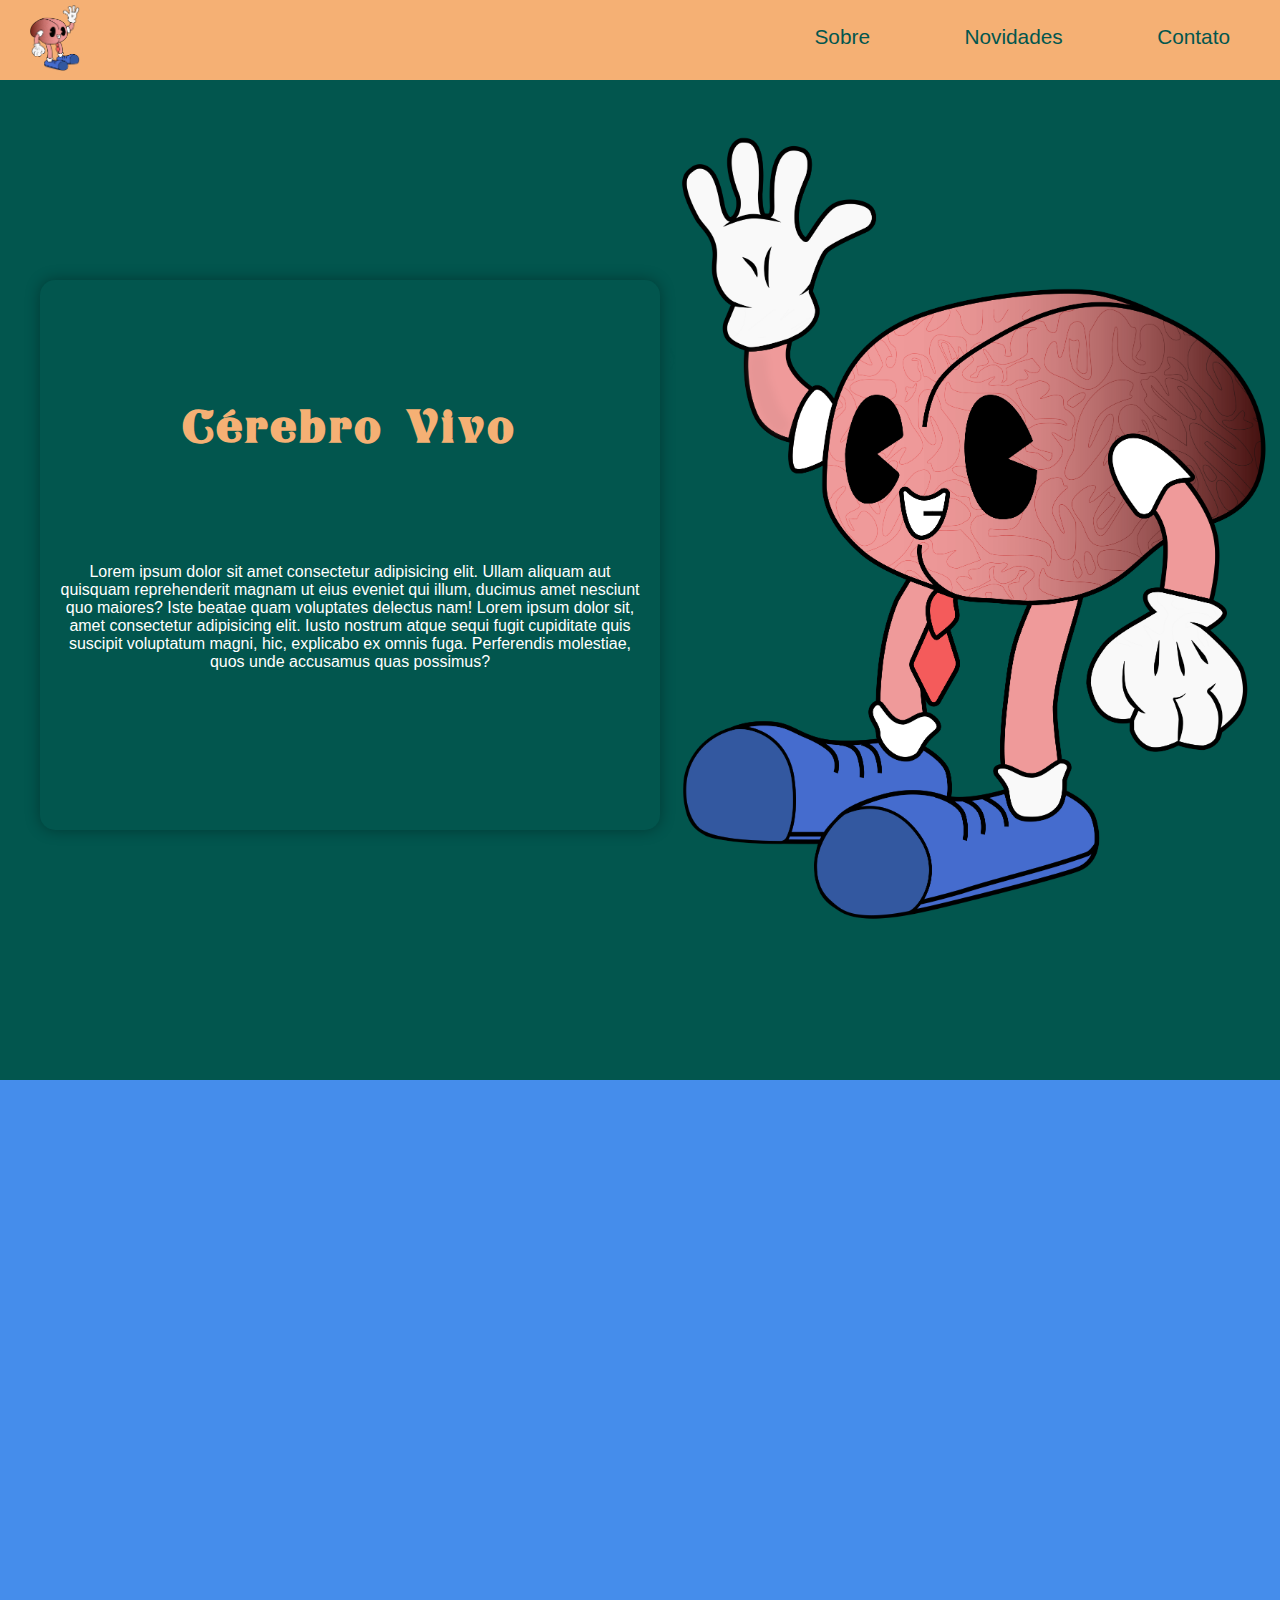
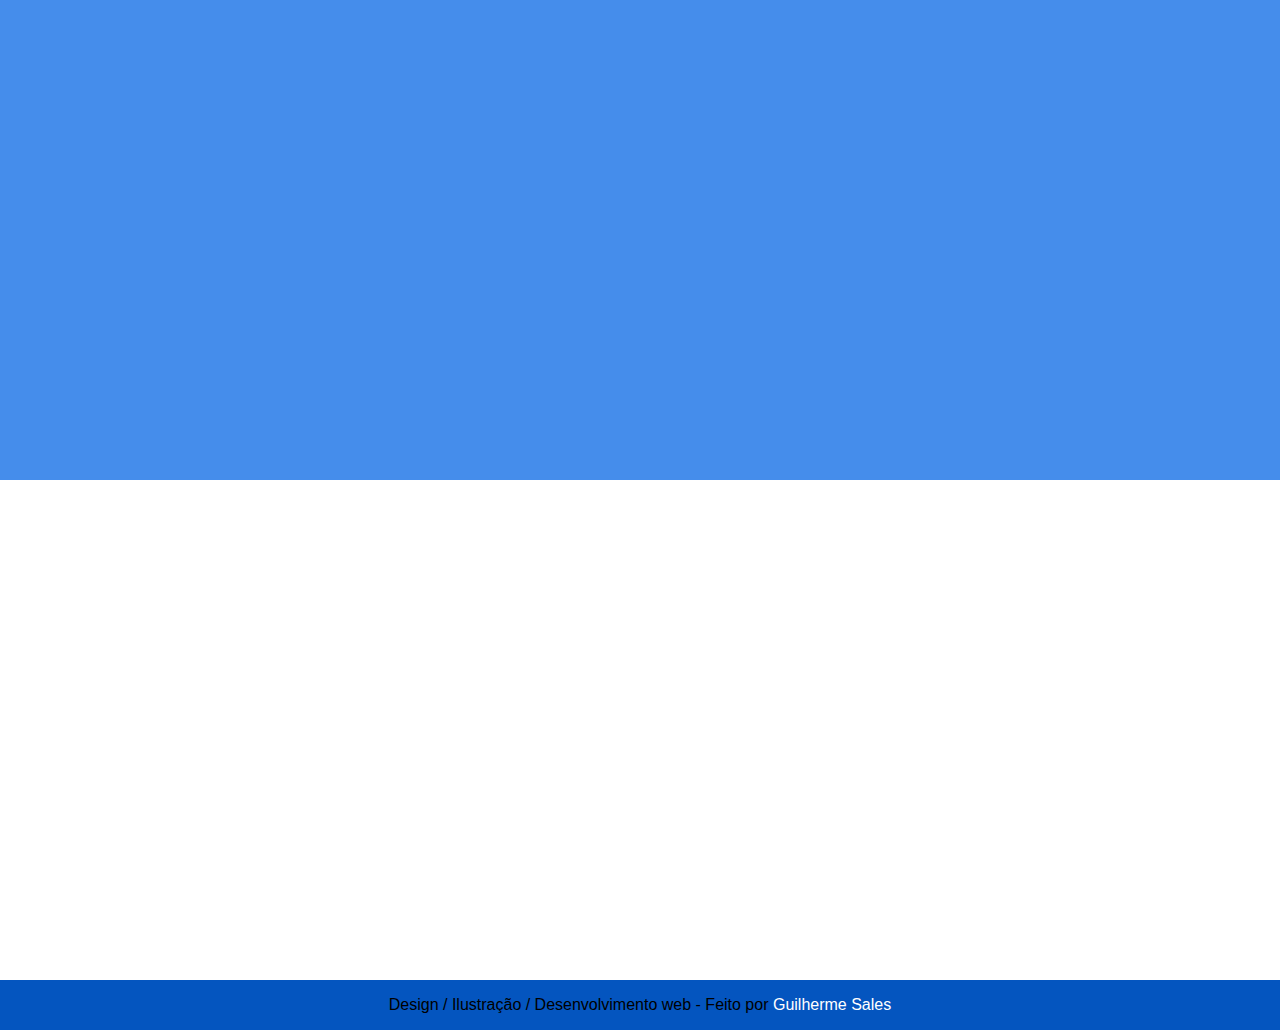
==== index.html @ 8879c19a "acessibilidade e portifolio" ====
<!DOCTYPE html>
<html lang="pt-br">
<head>
  <meta charset="UTF-8">
  <meta http-equiv="X-UA-Compatible" content="IE=edge">
  <meta name="viewport" content="width=device-width, initial-scale=1.0">
  <title>Cérebro Vivo</title>
  <link rel="stylesheet" href="style.css">
  <!-- tema: tecnologia e educação (eu acho)
       logo: um cerebro com braços e pernas (cerebrinho)
       tem q ter acessibilidade  -->
</head>
<body>
  <div vw class="enabled">
    <div vw-access-button class="active"></div>
    <div vw-plugin-wrapper>
      <div class="vw-plugin-top-wrapper"></div>
    </div>
  </div>
  <script src="https://vlibras.gov.br/app/vlibras-plugin.js"></script>
  <script>
    new window.VLibras.Widget('https://vlibras.gov.br/app');
  </script>
  <nav>
    <img style="width: 50px;" src="img/cerebrinho/cerebrinho.png" alt="logo cerebrinho">
    <ul>
      <a href="#">
        <li>Sobre</li>
      </a>
      <a href="#">
        <li>Novidades</li>
      </a>
      <a href="#">
        <li>Contato</li>
      </a>
      <!-- <a href="#">
        <li>Configurações de Acessibilidade</li>
      </a> -->
    </ul>
  </nav>
  <header>
    <div id="intro">
      <h1>Cérebro Vivo</h1>
      <p>Lorem ipsum dolor sit amet consectetur adipisicing elit. Ullam aliquam aut quisquam reprehenderit magnam ut eius eveniet qui illum, ducimus amet nesciunt quo maiores? Iste beatae quam voluptates delectus nam! Lorem ipsum dolor sit, amet consectetur adipisicing elit. Iusto nostrum atque sequi fugit cupiditate quis suscipit voluptatum magni, hic, explicabo ex omnis fuga. Perferendis molestiae, quos unde accusamus quas possimus?</p>
    </div>
    <div id="hlogo">
      <img src="img/cerebrinho/cerebrinho.png" alt="cerebrinho">
    </div>
  </header>
  <main>
    <section>

    </section>
  </main>
  <footer>
    <p>Design / Ilustração / Desenvolvimento web - Feito por <a href="portifolio/pagprincipal.html" target="_blank">Guilherme Sales</a></p>
  </footer>
</body>
</html>
---- style.css ----
*{
  margin: 0px;
  padding: 0px;
  border: 0px;
  list-style-type: none;
  text-decoration: none;
  font-family: arial;
}
@font-face{
   font-family: 'titania';
   src: url(font/font_logo/Titania-Regular.ttf) format('truetype');

}
:root{
  --cor-1:#458deb;
  --cor-2:#f5b074;
  --cor-3:#f07979;
  --cor-4:#02564e;
}
nav{
  height: 80px;
  background-color: var(--cor-2);
  width: 100%;
  position: fixed;
  top: 0;
  z-index: 1;
}
nav > img{
 margin-left: 30px;
 margin-top:5px;
}
nav > ul{
 float: right;
}
nav li{
  display: inline-block;
  font-size: 1.3em;
  margin-top: 25px;
  margin-right: 10px;
}
nav a{
  padding: 33px 40px;
  color: var(--cor-4);
  transition: all ease-in-out .3s;
}
nav a:hover{
  background-color: var(--cor-3);
}
header{
  max-width: 1800px;
  margin: auto;
  padding-top: 80px;
  background-color: var(--cor-4);
  width: 100%;
  height: 1000px;
  display: flex;
}
#intro{
  margin-left: 40px;
  margin-top: 200px;
  background-color:var(--cor-4);
  width: 50%;
  height: 55%;
  border-radius: 15px;
  text-align: center;
  box-shadow: 0px 0px 15px rgba(0, 0, 0, 0.333);
  transition: all ease-in-out .5s;
}
#intro:hover{
  width: 60%;
}
#intro h1{
  color:var(--cor-2);
  font-size: 3em;
  padding: 40px;
  margin-top: 80px;
  margin-bottom: 50px;
  font-family: titania ;
  letter-spacing: 3px;
}
#intro{
 color: white;
}
#intro p{
  padding: 20px;
}
#hlogo{
  width: 50%;
  display: flex;
  justify-content: center;
  align-items: center;
  margin-bottom: 100px;
}
#hlogo img{
  width: 600px;
  height: auto;
  transform: scaleX(-1);
}
main{
  height: 1500px;
}
section{
  width: auto;
  height: 1000px;
  background-color: var(--cor-1);
}
footer{
  display: flex;
  justify-content: center;
  align-items: center;
  height: 50px;
  background-color: #0455BF;
}
footer a{
  color: white;
  transition: all ease-in-out .5s;
}
footer a:hover{
  padding-left: 1px;
  font-size: 1.3em;
}
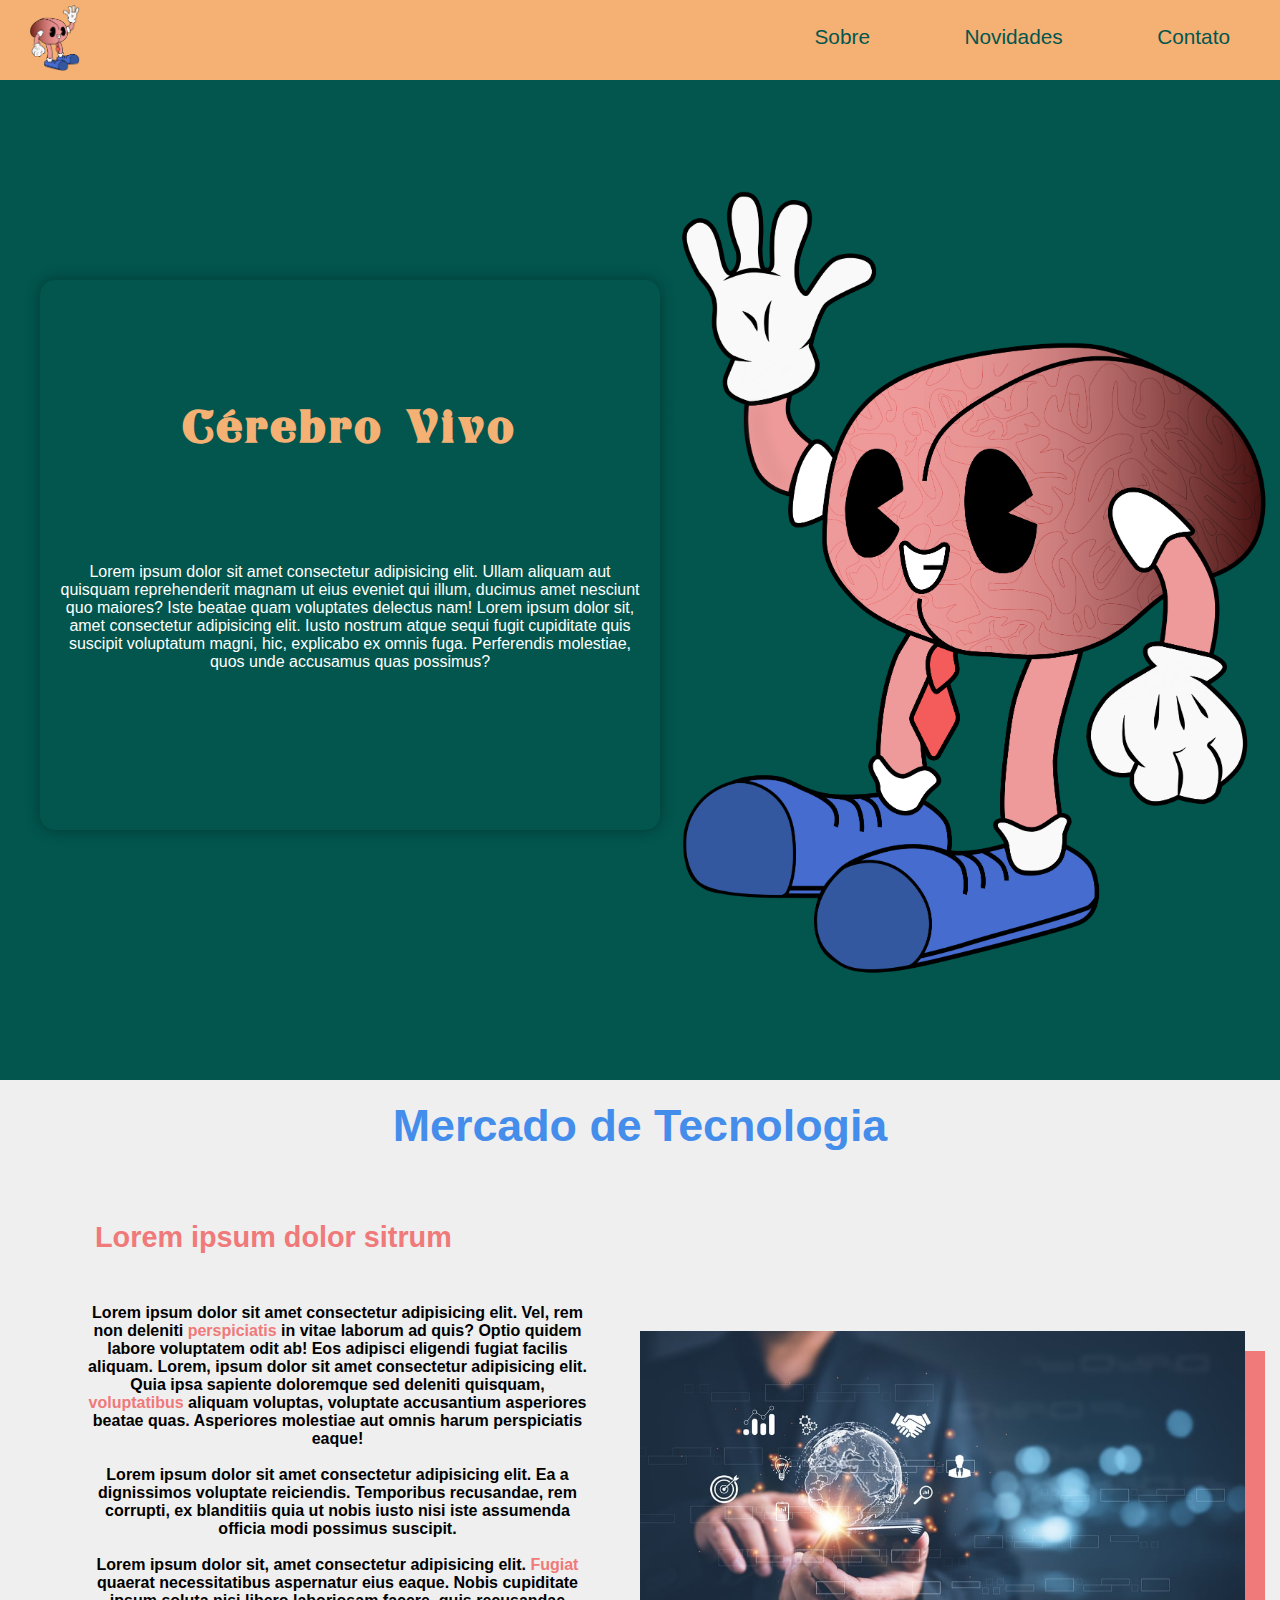
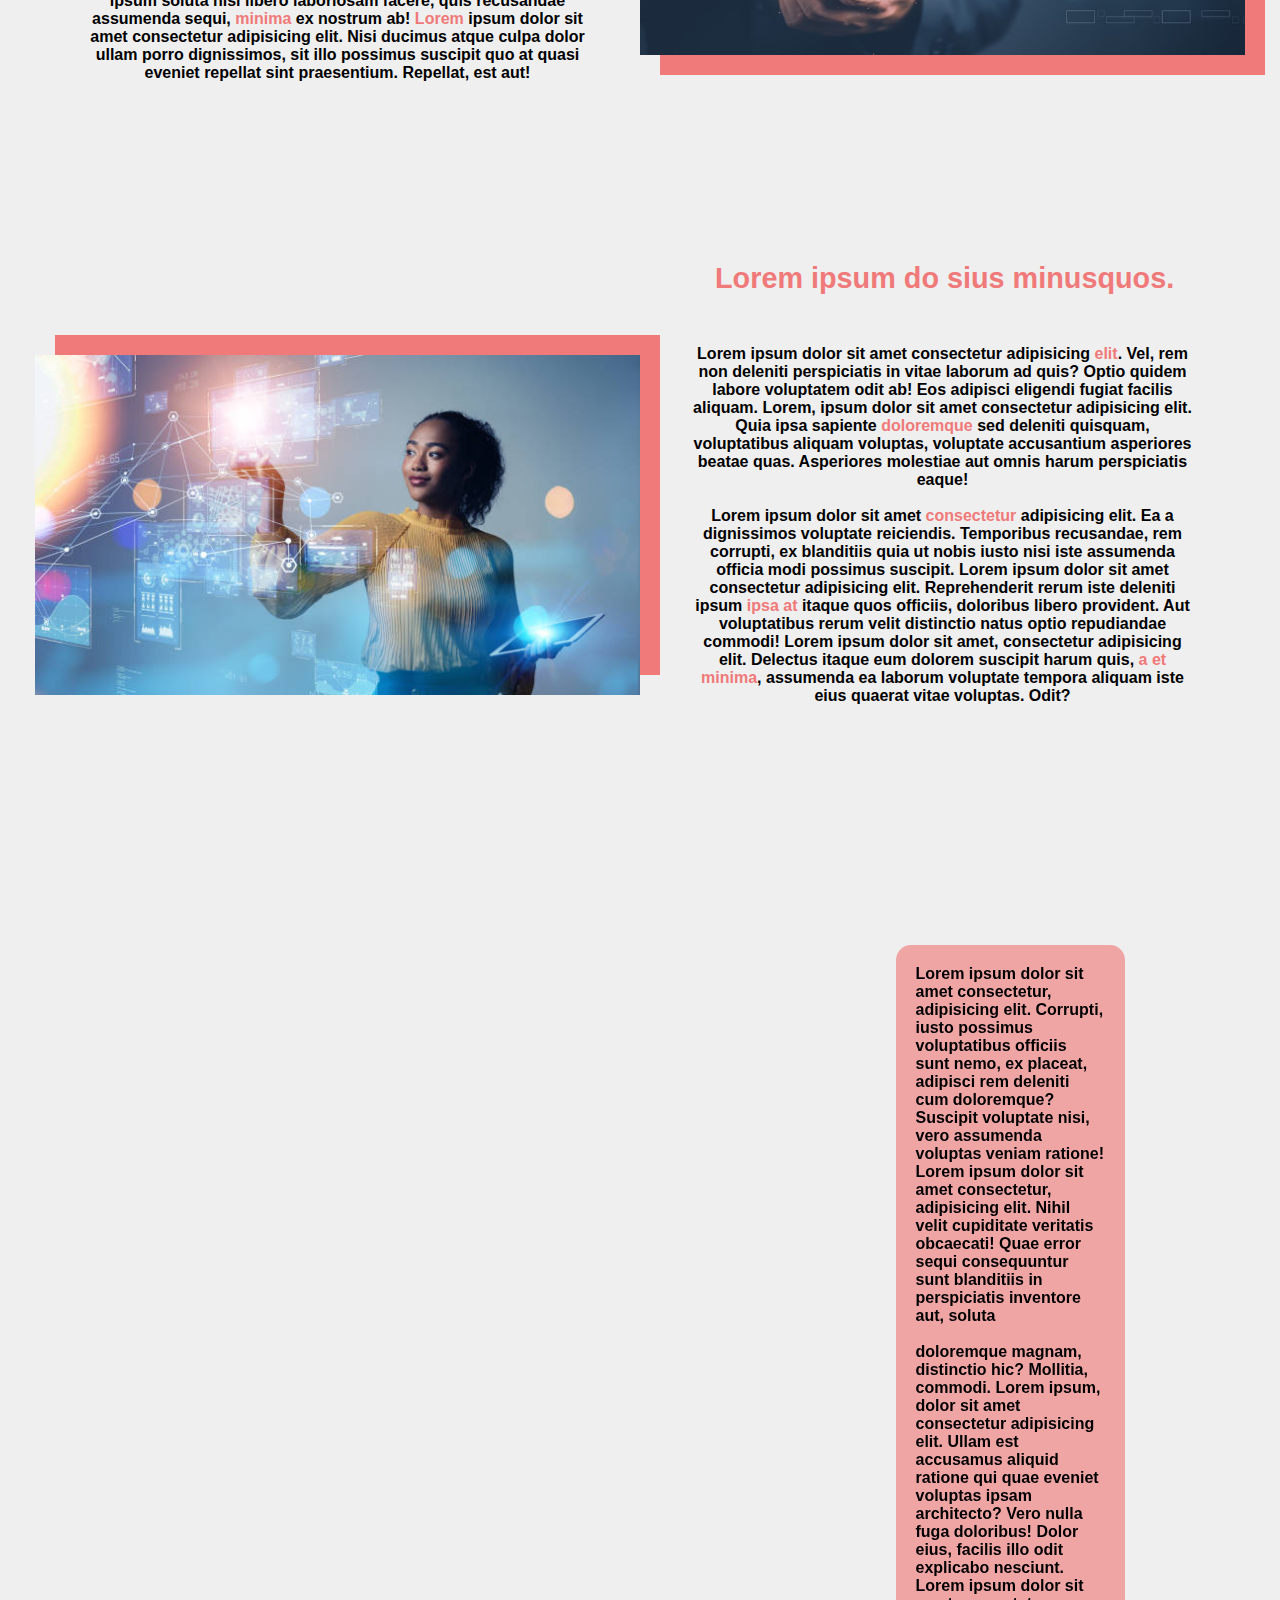
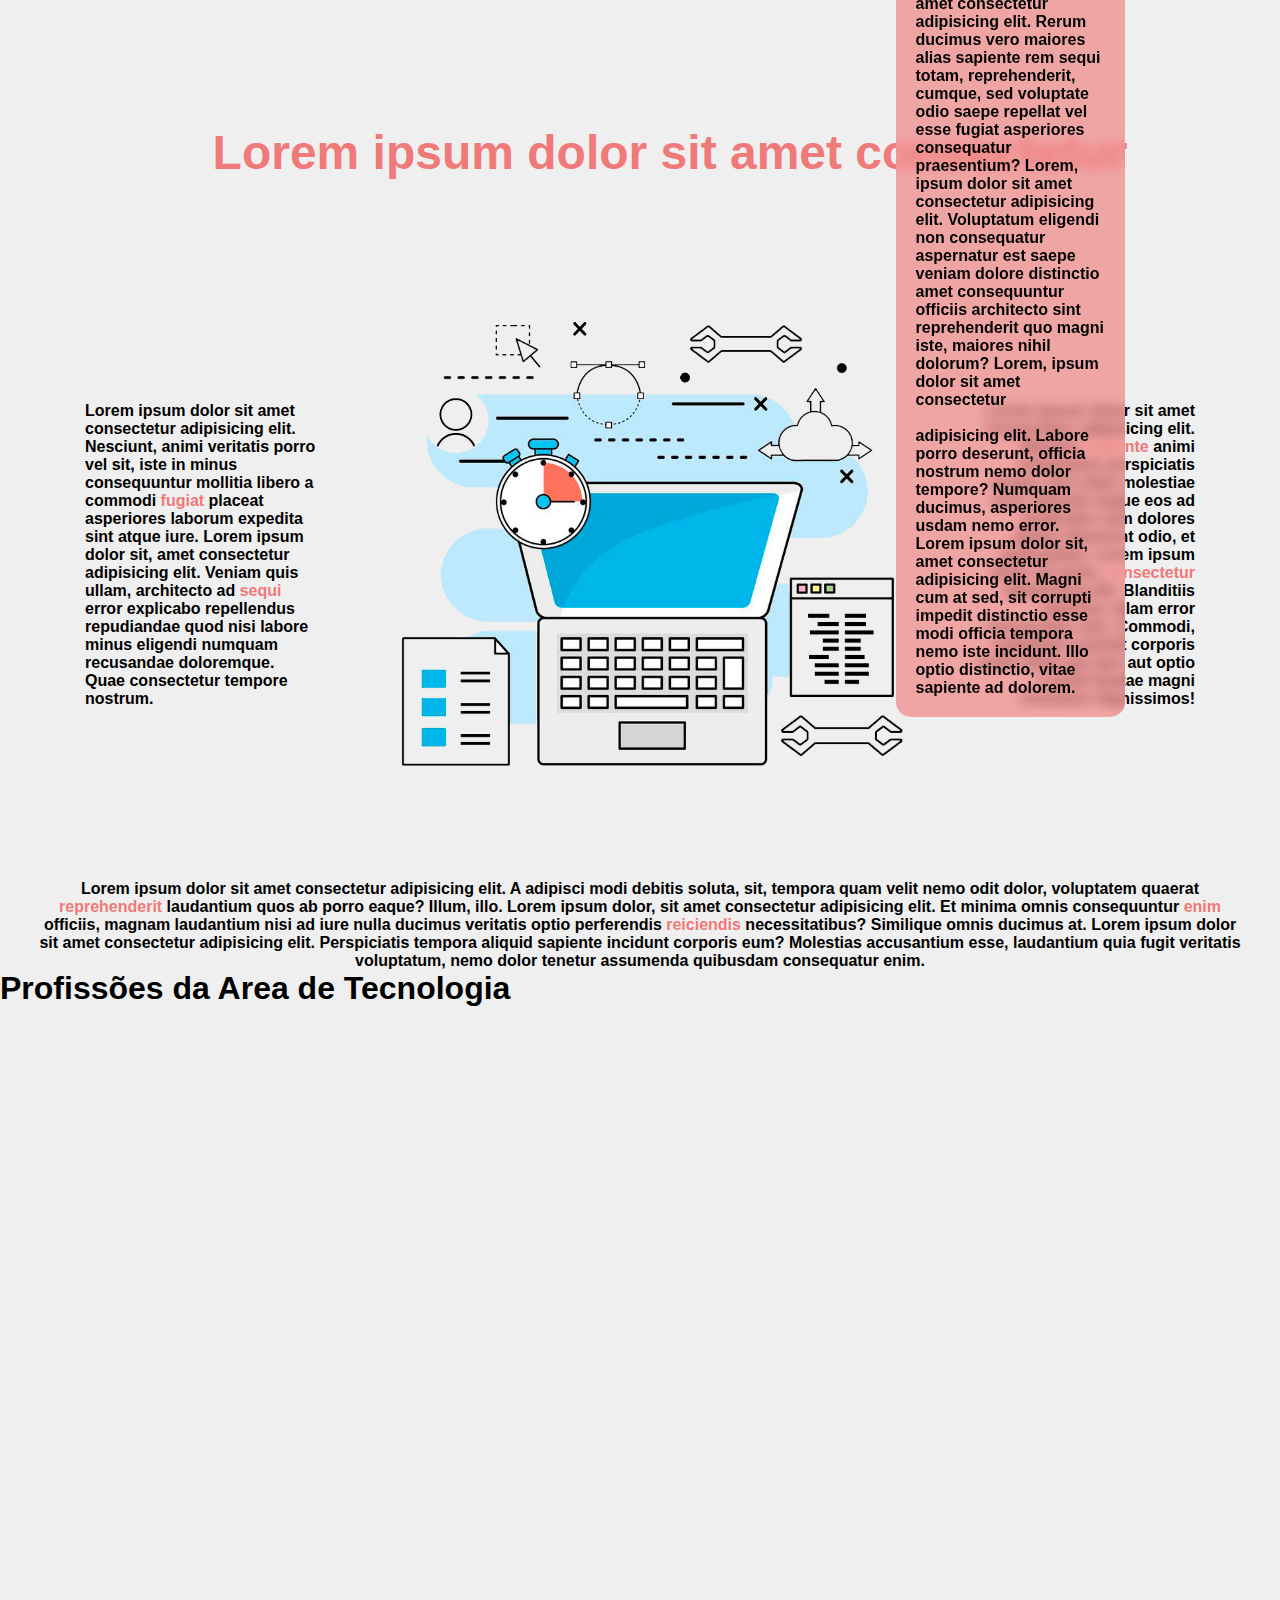
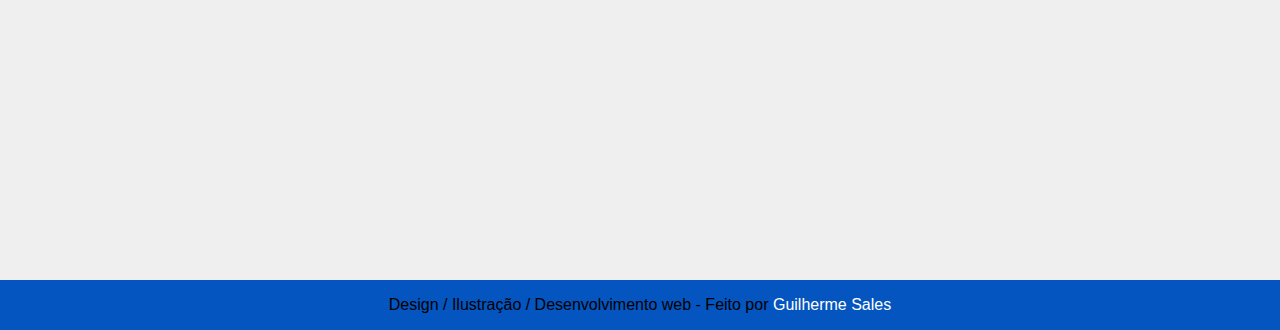
==== commit bae7870a: "layout pronto" ====
--- a/index.html
+++ b/index.html
@@ -48,7 +48,36 @@
     </div>
   </header>
   <main>
-    <section>
+    <section id="mercado">
+      <h1>Mercado de Tecnologia</h1>
+      <h2>Lorem ipsum dolor sitrum</h2>
+      <article class="topico1">
+        <p>Lorem ipsum dolor sit amet consectetur adipisicing elit. Vel, rem non deleniti <strong>perspiciatis</strong> in vitae laborum ad quis? Optio quidem labore voluptatem odit ab! Eos adipisci eligendi fugiat facilis aliquam. Lorem, ipsum dolor sit amet consectetur adipisicing elit. Quia ipsa sapiente doloremque sed deleniti quisquam, <strong>voluptatibus</strong> aliquam voluptas, voluptate accusantium asperiores beatae quas. Asperiores molestiae aut omnis harum perspiciatis eaque! <br> <br> Lorem ipsum dolor sit amet consectetur adipisicing elit. Ea a dignissimos voluptate reiciendis. Temporibus recusandae, rem corrupti, ex blanditiis quia ut nobis iusto nisi iste assumenda officia modi possimus suscipit. <br> <br> Lorem ipsum dolor sit, amet consectetur adipisicing elit. <strong>Fugiat</strong> quaerat necessitatibus aspernatur eius eaque. Nobis cupiditate ipsum soluta nisi libero laboriosam facere, quis recusandae assumenda sequi, <strong>minima</strong> ex nostrum ab! <strong>Lorem</strong> ipsum dolor sit amet consectetur adipisicing elit. Nisi ducimus atque culpa dolor ullam porro dignissimos, sit illo possimus suscipit quo at quasi eveniet repellat sint praesentium. Repellat, est aut!</p>
+        
+        <img src="img/img_tecnologia/shutterstock_1932042689.jpg" alt="homem usando celular">
+      </article>
+      <h2 style="margin-left: 680px;">Lorem ipsum do sius minusquos.</h2>
+      <article class="topico1">
+        <img style="box-shadow: 20px -20px 0px var(--cor-3)" src="img/img_tecnologia/istockphoto-1321462048-612x612.jpg" alt="mulher usando tablet">
+        <p>Lorem ipsum dolor sit amet consectetur adipisicing <strong>elit</strong>. Vel, rem non deleniti perspiciatis in vitae laborum ad quis? Optio quidem labore voluptatem odit ab! Eos adipisci eligendi fugiat facilis aliquam. Lorem, ipsum dolor sit amet consectetur adipisicing elit. Quia ipsa sapiente <strong>doloremque</strong> sed deleniti quisquam, voluptatibus aliquam voluptas, voluptate accusantium asperiores beatae quas. Asperiores molestiae aut omnis harum perspiciatis eaque! <br> <br> Lorem ipsum dolor sit amet <strong>consectetur</strong> adipisicing elit. Ea a dignissimos voluptate reiciendis. Temporibus recusandae, rem corrupti, ex blanditiis quia ut nobis iusto nisi iste assumenda officia modi possimus suscipit. Lorem ipsum dolor sit amet consectetur adipisicing elit. Reprehenderit rerum iste deleniti ipsum <strong>ipsa at</strong> itaque quos officiis, doloribus libero provident. Aut voluptatibus rerum velit distinctio natus optio repudiandae commodi! Lorem ipsum dolor sit amet, consectetur adipisicing elit. Delectus itaque eum dolorem suscipit harum quis, <strong>a et minima</strong>, assumenda ea laborum voluptate tempora aliquam iste eius quaerat vitae voluptas. Odit?</p>
+      </article>
+      <article class="topico2">
+       <div class="fundo" style="background-image: url(img/img_tecnologia/culpa-tecnologia.jpg);">
+      <div>
+        <p>Lorem ipsum dolor sit amet consectetur, adipisicing elit. Corrupti, iusto possimus voluptatibus officiis sunt nemo, ex placeat, adipisci rem deleniti cum doloremque? Suscipit voluptate nisi, vero assumenda voluptas veniam ratione! Lorem ipsum dolor sit amet consectetur, adipisicing elit. Nihil velit cupiditate veritatis obcaecati! Quae error sequi consequuntur sunt blanditiis in perspiciatis inventore aut, soluta  <br> <br> doloremque magnam, distinctio hic? Mollitia, commodi. Lorem ipsum, dolor sit amet consectetur adipisicing elit. Ullam est accusamus aliquid ratione qui quae eveniet voluptas ipsam architecto? Vero nulla fuga doloribus! Dolor eius, facilis illo odit explicabo nesciunt. Lorem ipsum dolor sit amet consectetur adipisicing elit. Rerum ducimus vero maiores alias sapiente rem sequi totam, reprehenderit, cumque, sed voluptate odio saepe repellat vel esse fugiat asperiores consequatur praesentium? Lorem, ipsum dolor sit amet consectetur adipisicing elit. Voluptatum eligendi non consequatur aspernatur est saepe veniam dolore distinctio amet consequuntur officiis architecto sint reprehenderit quo magni iste, maiores nihil dolorum? Lorem, ipsum dolor sit amet consectetur <br> <br> adipisicing elit. Labore porro deserunt, officia nostrum nemo dolor tempore? Numquam ducimus, asperiores usdam nemo error. Lorem ipsum dolor sit, amet consectetur adipisicing elit. Magni cum at sed, sit corrupti impedit distinctio esse modi officia tempora nemo iste incidunt. Illo optio distinctio, vitae sapiente ad dolorem.</p>
+      </div>
+      </div>
+      </article>
+      <h2 style="text-align: center; font-size: 3em;">Lorem ipsum dolor sit amet consectetur</h2>
+     <article class="topico3">
+      <p >Lorem ipsum dolor sit amet consectetur adipisicing elit. Nesciunt, animi veritatis porro vel sit, iste in minus consequuntur mollitia libero a commodi <strong>fugiat</strong> placeat asperiores laborum expedita sint atque iure. Lorem ipsum dolor sit, amet consectetur adipisicing elit. Veniam quis ullam, architecto ad <strong>sequi</strong> error explicabo repellendus repudiandae quod nisi labore minus eligendi numquam recusandae doloremque. Quae consectetur tempore nostrum.</p>
+      <img src="img/img_tecnologia/1312165-tecnologia-de-programacao-e-codificacao-gratis-vetor.png" alt="">
+      <p class="pd">Lorem ipsum dolor sit amet consectetur adipisicing elit. Maxime <strong>sapiente</strong> animi voluptatem perspiciatis neque, iure vitae molestiae vero, deleniti eaque eos ad explicabo nam dolores dolore deserunt odio, et quibusdam. Lorem ipsum dolor sit amet, <strong>consectetur</strong> adipisicing elit. Blanditiis delectus ullam error consectetur sint. Commodi, cupiditate eveniet corporis unde ullam qui quo aut optio a modi beatae magni inventore dignissimos!</p>
+     </article>
+     <p class="pb">Lorem ipsum dolor sit amet consectetur adipisicing elit. A adipisci modi debitis soluta, sit, tempora quam velit nemo odit dolor, voluptatem quaerat <strong>reprehenderit</strong> laudantium quos ab porro eaque? Illum, illo. Lorem ipsum dolor, sit amet consectetur adipisicing elit. Et minima omnis consequuntur <strong>enim</strong> officiis, magnam laudantium nisi ad iure nulla ducimus veritatis optio perferendis <strong>reiciendis</strong> necessitatibus? Similique omnis ducimus at. Lorem ipsum dolor sit amet consectetur adipisicing elit. Perspiciatis tempora aliquid sapiente incidunt corporis eum? Molestias accusantium esse, laudantium quia fugit veritatis voluptatum, nemo dolor tenetur assumenda quibusdam consequatur enim.</p>
+    </section>
+    <section id="profissoes">
+      <h1>Profissões da Area de Tecnologia </h1>
 
     </section>
   </main>
--- a/style.css
+++ b/style.css
@@ -5,6 +5,8 @@
   list-style-type: none;
   text-decoration: none;
   font-family: arial;
+  max-width: 1800px;
+  margin: auto;
 }
 @font-face{
    font-family: 'titania';
@@ -16,6 +18,9 @@
   --cor-2:#f5b074;
   --cor-3:#f07979;
   --cor-4:#02564e;
+}
+strong{
+  color: var(--cor-3);
 }
 nav{
   height: 80px;
@@ -47,7 +52,7 @@
   background-color: var(--cor-3);
 }
 header{
-  max-width: 1800px;
+  
   margin: auto;
   padding-top: 80px;
   background-color: var(--cor-4);
@@ -97,13 +102,75 @@
   transform: scaleX(-1);
 }
 main{
-  height: 1500px;
+  height: 4000px;
+  background-color: rgb(239, 239, 239);
 }
-section{
-  width: auto;
-  height: 1000px;
-  background-color: var(--cor-1);
+#mercado{
+  margin: 0px 35px;
 }
+#mercado h1{
+  padding-top: 20px;
+  padding-bottom: 30px;
+  color: var(--cor-1);
+  text-align: center;
+  font-size: 2.8em;
+}
+#mercado h2{
+  color: var(--cor-3);
+  font-size: 1.8em;
+  margin-left:60px ;
+  margin-top: 40px;
+}
+.topico1{
+  display: flex;
+  margin-bottom: 130px;
+}
+.topico1 p{
+  margin: 50px;
+  text-align: center;
+  font-weight: bold;
+}
+.topico1 img{
+  width: 50%;
+  box-shadow: 20px 20px 0px var(--cor-3);
+}
+.fundo{
+  background-attachment: fixed;
+  background-size: cover;
+  background-repeat: no-repeat;
+  width: 90%;
+  height: 800px;
+  position: relative;
+}
+.fundo div{
+  background-color: #f07979a0;
+  border-radius: 15px;
+  backdrop-filter: blur(6px);
+  font-weight: bold;
+  padding: 20px;
+  margin:60px;
+  margin-left:800px ;
+  position: absolute;
+}
+.topico3{
+  display: flex;
+  margin: 50px;
+  font-weight:bold ;
+  margin-bottom: 0px;
+}
+.topico3 img{
+  width: 650px;
+}
+.pd{
+  text-align: right;
+}
+.pb{
+  font-weight: bold;
+  text-align: center;
+}
+
+
+
 footer{
   display: flex;
   justify-content: center;
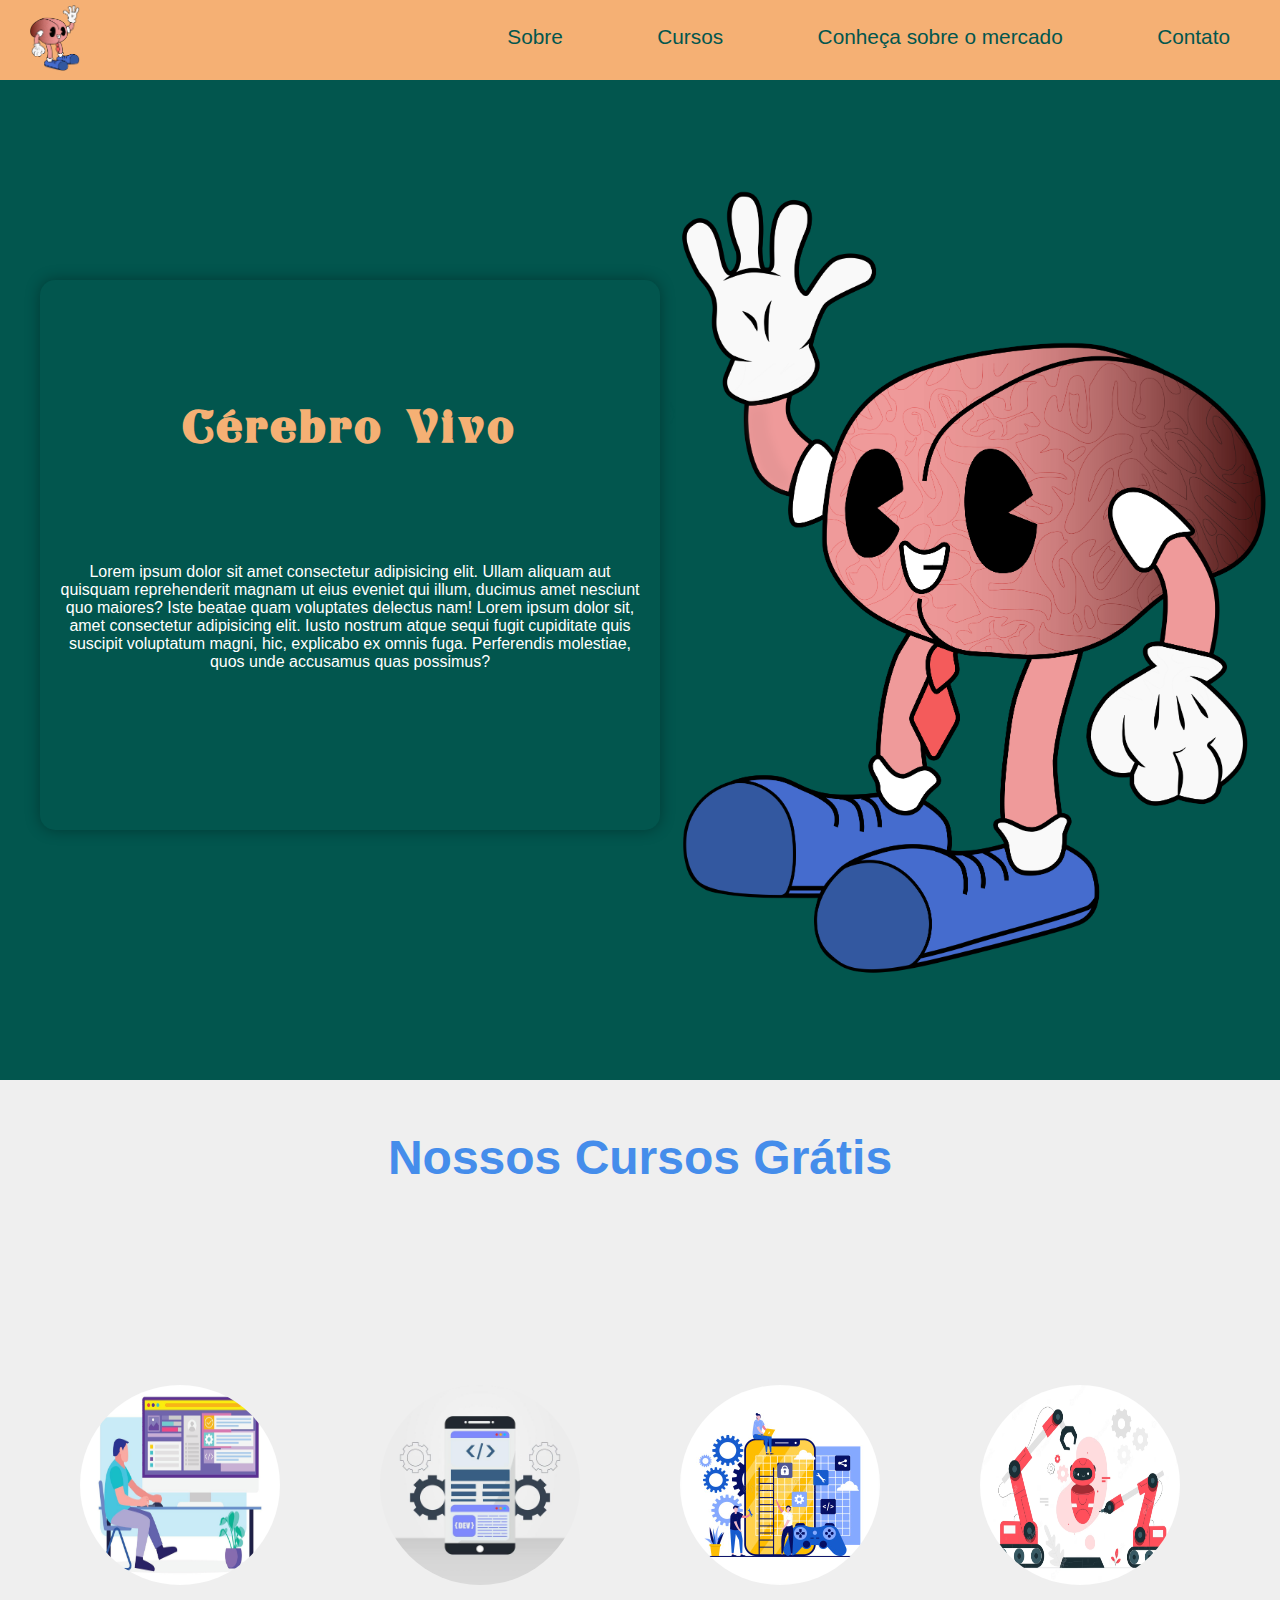
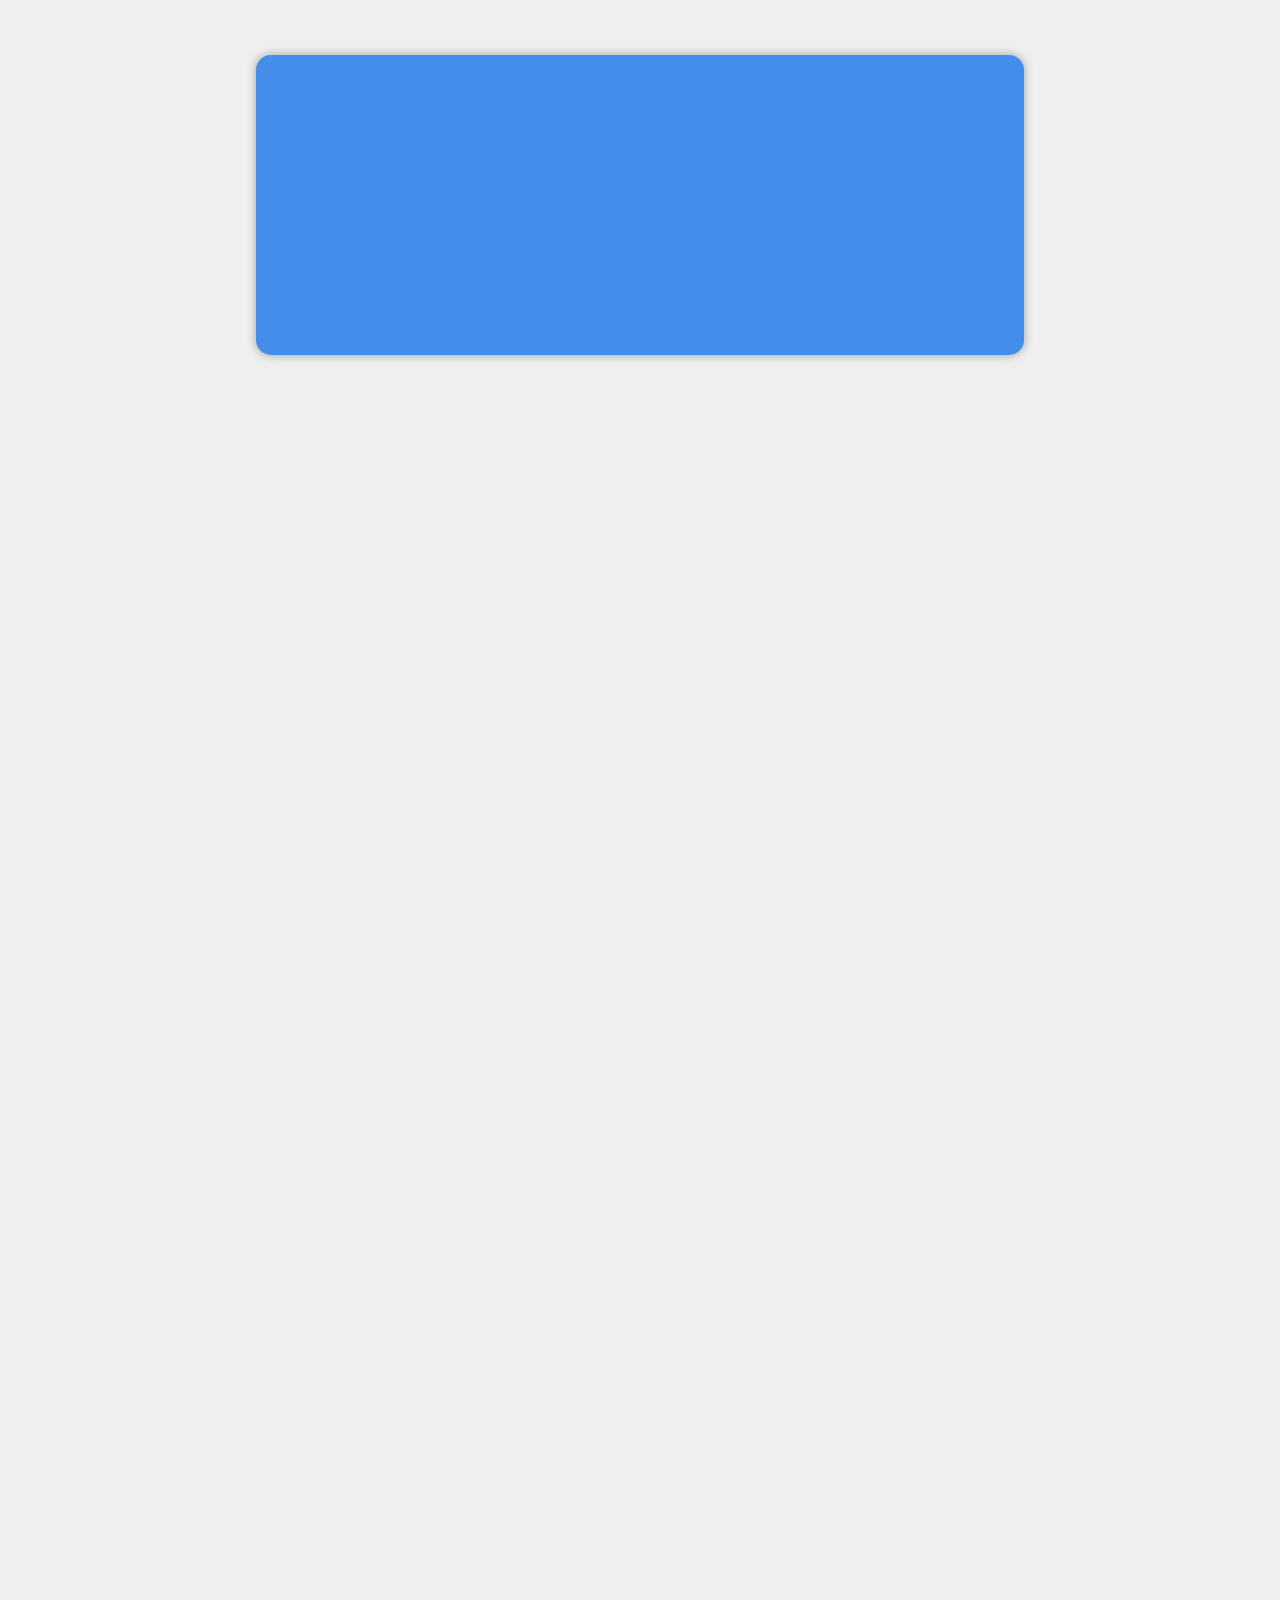
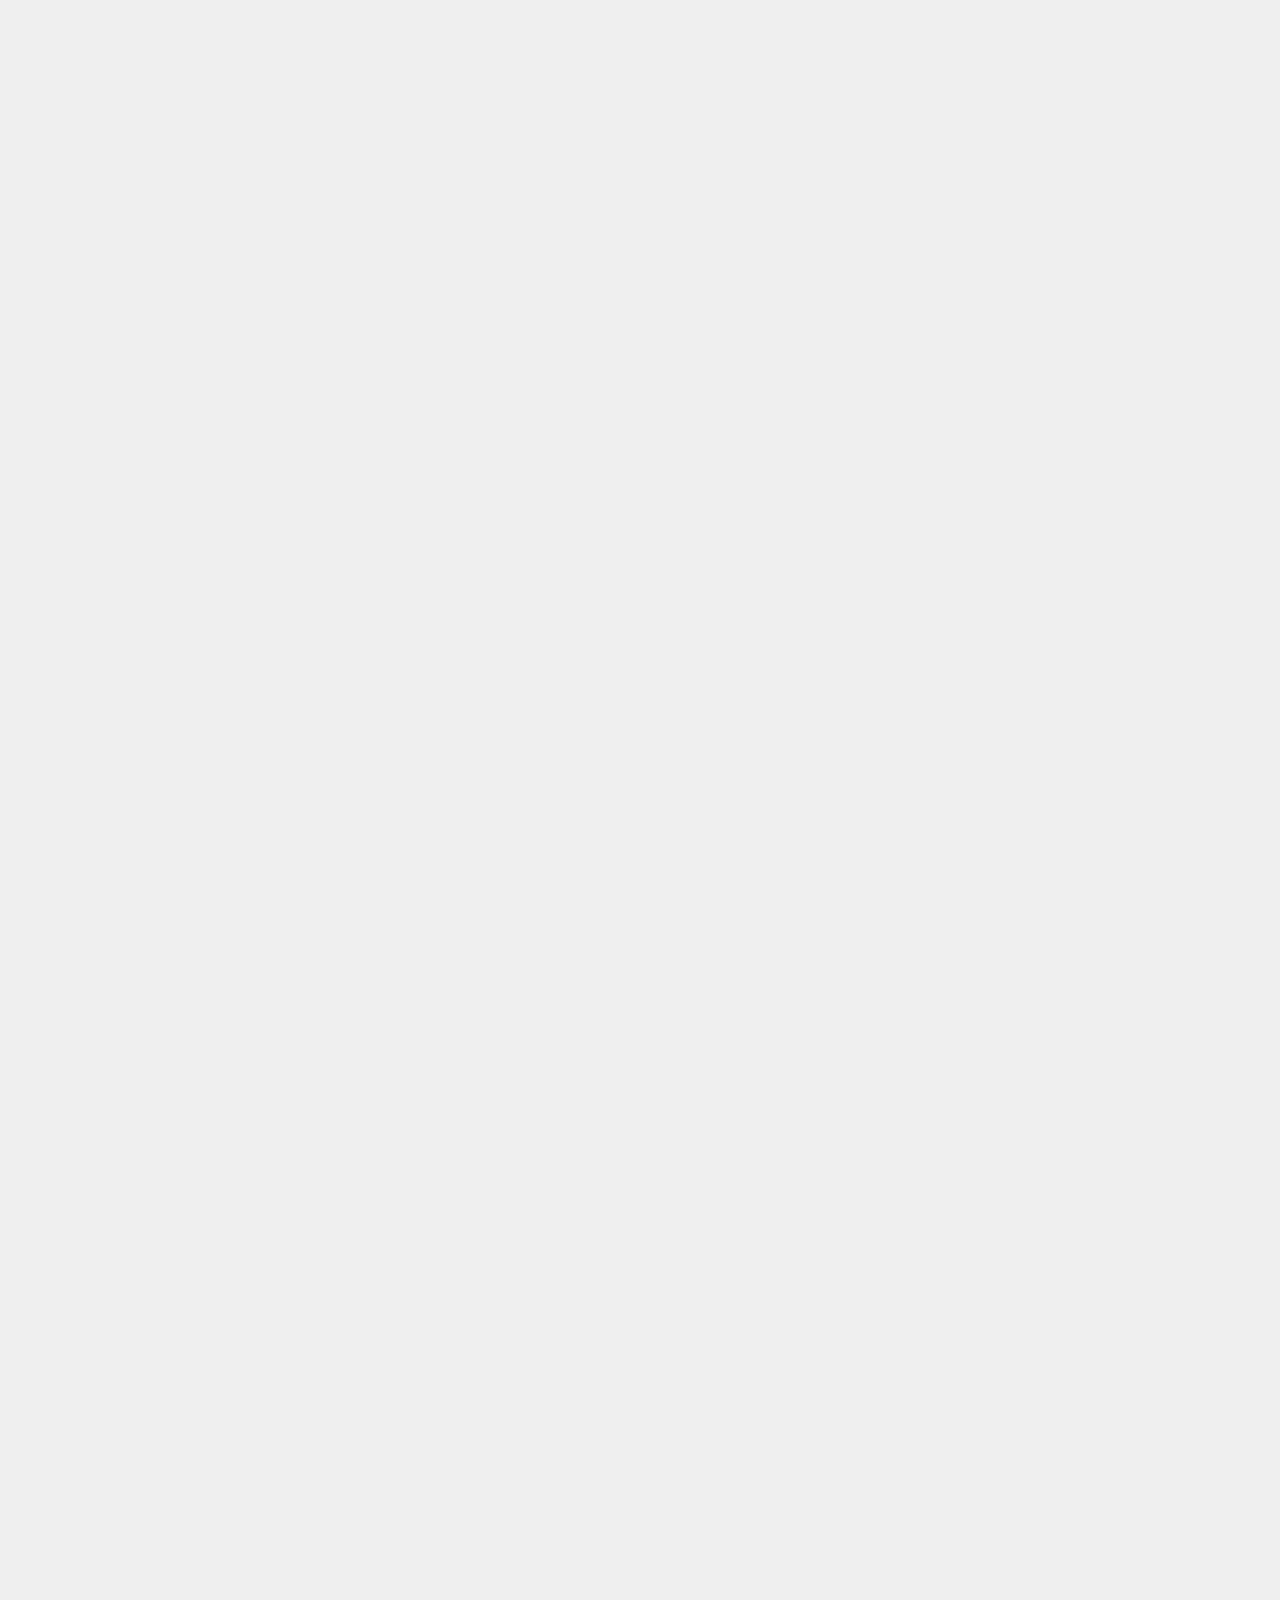
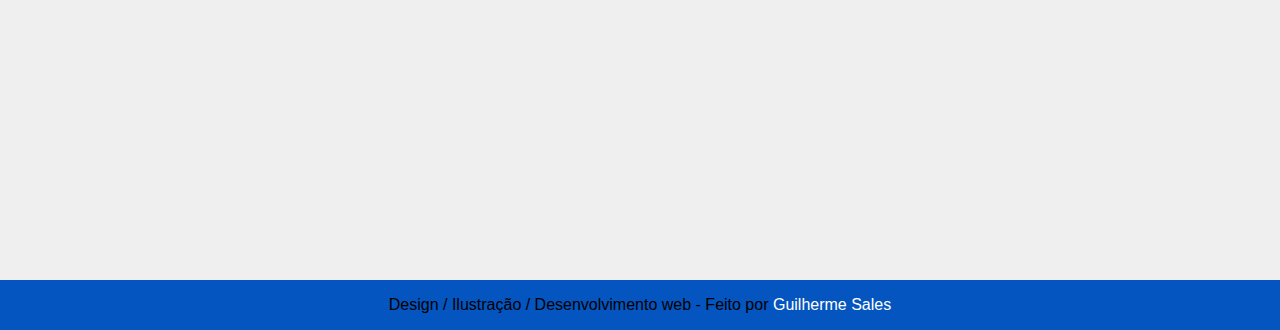
==== commit 5ffa16ea: "mias organizações" ====
--- a/index.html
+++ b/index.html
@@ -28,14 +28,14 @@
         <li>Sobre</li>
       </a>
       <a href="#">
-        <li>Novidades</li>
+        <li>Cursos</li>
       </a>
+     <a href="mercado.html" target="_blank">
+        <li>Conheça sobre o mercado</li>
+      </a> 
       <a href="#">
         <li>Contato</li>
       </a>
-      <!-- <a href="#">
-        <li>Configurações de Acessibilidade</li>
-      </a> -->
     </ul>
   </nav>
   <header>
@@ -48,37 +48,64 @@
     </div>
   </header>
   <main>
-    <section id="mercado">
-      <h1>Mercado de Tecnologia</h1>
-      <h2>Lorem ipsum dolor sitrum</h2>
-      <article class="topico1">
-        <p>Lorem ipsum dolor sit amet consectetur adipisicing elit. Vel, rem non deleniti <strong>perspiciatis</strong> in vitae laborum ad quis? Optio quidem labore voluptatem odit ab! Eos adipisci eligendi fugiat facilis aliquam. Lorem, ipsum dolor sit amet consectetur adipisicing elit. Quia ipsa sapiente doloremque sed deleniti quisquam, <strong>voluptatibus</strong> aliquam voluptas, voluptate accusantium asperiores beatae quas. Asperiores molestiae aut omnis harum perspiciatis eaque! <br> <br> Lorem ipsum dolor sit amet consectetur adipisicing elit. Ea a dignissimos voluptate reiciendis. Temporibus recusandae, rem corrupti, ex blanditiis quia ut nobis iusto nisi iste assumenda officia modi possimus suscipit. <br> <br> Lorem ipsum dolor sit, amet consectetur adipisicing elit. <strong>Fugiat</strong> quaerat necessitatibus aspernatur eius eaque. Nobis cupiditate ipsum soluta nisi libero laboriosam facere, quis recusandae assumenda sequi, <strong>minima</strong> ex nostrum ab! <strong>Lorem</strong> ipsum dolor sit amet consectetur adipisicing elit. Nisi ducimus atque culpa dolor ullam porro dignissimos, sit illo possimus suscipit quo at quasi eveniet repellat sint praesentium. Repellat, est aut!</p>
-        
-        <img src="img/img_tecnologia/shutterstock_1932042689.jpg" alt="homem usando celular">
+    <section id="cursos">
+      <h1>Nossos Cursos Grátis</h1>
+      <article>
+        <div class="divcurso">
+          <img class="img1" src="img/img_cursos/15511711-desenvolvedor-web-trabalhando-no-site-vetor.jpg" alt="desenvolvimento web">
+
+          <img class="img2" src="img/img_cursos/2209482-mobile-app-development-illustration-gratis-vetor.jpg" alt="programação mobile">
+
+          <img class="img3" src="img/img_cursos/conceitos-da-indústria-de-jogos-para-desenvolvimento-games-com-caractere-joystick-programação-smartphone-moderno-estilo-plano-198688259.jpg" alt="programação de games">
+
+          <img class="img4" src="img/img_cursos/ilustracao-do-conceito-de-robotica_114360-1569.avif" alt="robotica">
+          
+          <img class="img5" src="img/img_cursos/istockphoto-1277836831-612x612.jpg" alt="linguagem python">
+        </div>
+        <div class="info">
+          <table class="info1">
+            <tr>
+              <th>Curso</th>
+              <th>Conteudo</th>
+              <th>Tempo</th>
+            </tr>
+            <tr>
+              <td>Desenvolvimento Web</td>
+              <td>Lorem ipsum dolor sit, amet consectetur adipisicing elit. Incidunt ea, vitae, quia voluptatibus inventore velit ut laborum id, fugiat illo magnam. Aspernatur rerum ea saepe ducimus officia, iure inventore voluptate.</td>
+              <td>
+                35 aulas, 3 horas por aula (105 horas)
+              </td>
+            </tr>
+            
+          </table>
+          <table class="info2">
+              <tr>
+                <th>Curso</th>
+                <th>Conteudo</th>
+                <th>Tempo</th>
+              </tr>
+              <tr>
+                <td>Desenvolvimento Web</td>
+                <td>Lorem ipsum dolor sit, amet consectetur adipisicing elit. Incidunt ea, vitae, quia voluptatibus inventore velit ut laborum id, fugiat illo magnam. Aspernatur rerum ea saepe ducimus officia, iure inventore voluptate.</td>
+                <td>
+                  35 aulas, 3 horas por aula (105 horas)
+                </td>
+              </tr>
+              
+            </table>
+            
+          </table>
+          <table class="info3">
+            
+          </table>
+          <table class="info4">
+            
+          </table>
+          <table class="info5">
+            
+          </table>
+        </div>
       </article>
-      <h2 style="margin-left: 680px;">Lorem ipsum do sius minusquos.</h2>
-      <article class="topico1">
-        <img style="box-shadow: 20px -20px 0px var(--cor-3)" src="img/img_tecnologia/istockphoto-1321462048-612x612.jpg" alt="mulher usando tablet">
-        <p>Lorem ipsum dolor sit amet consectetur adipisicing <strong>elit</strong>. Vel, rem non deleniti perspiciatis in vitae laborum ad quis? Optio quidem labore voluptatem odit ab! Eos adipisci eligendi fugiat facilis aliquam. Lorem, ipsum dolor sit amet consectetur adipisicing elit. Quia ipsa sapiente <strong>doloremque</strong> sed deleniti quisquam, voluptatibus aliquam voluptas, voluptate accusantium asperiores beatae quas. Asperiores molestiae aut omnis harum perspiciatis eaque! <br> <br> Lorem ipsum dolor sit amet <strong>consectetur</strong> adipisicing elit. Ea a dignissimos voluptate reiciendis. Temporibus recusandae, rem corrupti, ex blanditiis quia ut nobis iusto nisi iste assumenda officia modi possimus suscipit. Lorem ipsum dolor sit amet consectetur adipisicing elit. Reprehenderit rerum iste deleniti ipsum <strong>ipsa at</strong> itaque quos officiis, doloribus libero provident. Aut voluptatibus rerum velit distinctio natus optio repudiandae commodi! Lorem ipsum dolor sit amet, consectetur adipisicing elit. Delectus itaque eum dolorem suscipit harum quis, <strong>a et minima</strong>, assumenda ea laborum voluptate tempora aliquam iste eius quaerat vitae voluptas. Odit?</p>
-      </article>
-      <article class="topico2">
-       <div class="fundo" style="background-image: url(img/img_tecnologia/culpa-tecnologia.jpg);">
-      <div>
-        <p>Lorem ipsum dolor sit amet consectetur, adipisicing elit. Corrupti, iusto possimus voluptatibus officiis sunt nemo, ex placeat, adipisci rem deleniti cum doloremque? Suscipit voluptate nisi, vero assumenda voluptas veniam ratione! Lorem ipsum dolor sit amet consectetur, adipisicing elit. Nihil velit cupiditate veritatis obcaecati! Quae error sequi consequuntur sunt blanditiis in perspiciatis inventore aut, soluta  <br> <br> doloremque magnam, distinctio hic? Mollitia, commodi. Lorem ipsum, dolor sit amet consectetur adipisicing elit. Ullam est accusamus aliquid ratione qui quae eveniet voluptas ipsam architecto? Vero nulla fuga doloribus! Dolor eius, facilis illo odit explicabo nesciunt. Lorem ipsum dolor sit amet consectetur adipisicing elit. Rerum ducimus vero maiores alias sapiente rem sequi totam, reprehenderit, cumque, sed voluptate odio saepe repellat vel esse fugiat asperiores consequatur praesentium? Lorem, ipsum dolor sit amet consectetur adipisicing elit. Voluptatum eligendi non consequatur aspernatur est saepe veniam dolore distinctio amet consequuntur officiis architecto sint reprehenderit quo magni iste, maiores nihil dolorum? Lorem, ipsum dolor sit amet consectetur <br> <br> adipisicing elit. Labore porro deserunt, officia nostrum nemo dolor tempore? Numquam ducimus, asperiores usdam nemo error. Lorem ipsum dolor sit, amet consectetur adipisicing elit. Magni cum at sed, sit corrupti impedit distinctio esse modi officia tempora nemo iste incidunt. Illo optio distinctio, vitae sapiente ad dolorem.</p>
-      </div>
-      </div>
-      </article>
-      <h2 style="text-align: center; font-size: 3em;">Lorem ipsum dolor sit amet consectetur</h2>
-     <article class="topico3">
-      <p >Lorem ipsum dolor sit amet consectetur adipisicing elit. Nesciunt, animi veritatis porro vel sit, iste in minus consequuntur mollitia libero a commodi <strong>fugiat</strong> placeat asperiores laborum expedita sint atque iure. Lorem ipsum dolor sit, amet consectetur adipisicing elit. Veniam quis ullam, architecto ad <strong>sequi</strong> error explicabo repellendus repudiandae quod nisi labore minus eligendi numquam recusandae doloremque. Quae consectetur tempore nostrum.</p>
-      <img src="img/img_tecnologia/1312165-tecnologia-de-programacao-e-codificacao-gratis-vetor.png" alt="">
-      <p class="pd">Lorem ipsum dolor sit amet consectetur adipisicing elit. Maxime <strong>sapiente</strong> animi voluptatem perspiciatis neque, iure vitae molestiae vero, deleniti eaque eos ad explicabo nam dolores dolore deserunt odio, et quibusdam. Lorem ipsum dolor sit amet, <strong>consectetur</strong> adipisicing elit. Blanditiis delectus ullam error consectetur sint. Commodi, cupiditate eveniet corporis unde ullam qui quo aut optio a modi beatae magni inventore dignissimos!</p>
-     </article>
-     <p class="pb">Lorem ipsum dolor sit amet consectetur adipisicing elit. A adipisci modi debitis soluta, sit, tempora quam velit nemo odit dolor, voluptatem quaerat <strong>reprehenderit</strong> laudantium quos ab porro eaque? Illum, illo. Lorem ipsum dolor, sit amet consectetur adipisicing elit. Et minima omnis consequuntur <strong>enim</strong> officiis, magnam laudantium nisi ad iure nulla ducimus veritatis optio perferendis <strong>reiciendis</strong> necessitatibus? Similique omnis ducimus at. Lorem ipsum dolor sit amet consectetur adipisicing elit. Perspiciatis tempora aliquid sapiente incidunt corporis eum? Molestias accusantium esse, laudantium quia fugit veritatis voluptatum, nemo dolor tenetur assumenda quibusdam consequatur enim.</p>
-    </section>
-    <section id="profissoes">
-      <h1>Profissões da Area de Tecnologia </h1>
-
     </section>
   </main>
   <footer>
--- a/style.css
+++ b/style.css
@@ -105,72 +105,56 @@
   height: 4000px;
   background-color: rgb(239, 239, 239);
 }
-#mercado{
-  margin: 0px 35px;
+#cursos h1{
+   text-align: center;
+   padding-top: 50px;
+   font-size: 3em;
+   color: var(--cor-1);
 }
-#mercado h1{
-  padding-top: 20px;
-  padding-bottom: 30px;
-  color: var(--cor-1);
+.divcurso{
+  display: flex;
   text-align: center;
-  font-size: 2.8em;
 }
-#mercado h2{
-  color: var(--cor-3);
-  font-size: 1.8em;
-  margin-left:60px ;
-  margin-top: 40px;
+.divcurso img{
+  width: 200px;
+  height: 200px;
+  border-radius: 50%;
+  margin: 20px;
+  margin-left: 80px;
+  margin-top: 200px;
+  transition: all ease-in-out .3s;
+
 }
-.topico1{
-  display: flex;
-  margin-bottom: 130px;
+.divcurso img:hover{
+  box-shadow: 0px 0px 20px 20px #f0797963;
 }
-.topico1 p{
-  margin: 50px;
-  text-align: center;
-  font-weight: bold;
-}
-.topico1 img{
-  width: 50%;
-  box-shadow: 20px 20px 0px var(--cor-3);
-}
-.fundo{
-  background-attachment: fixed;
-  background-size: cover;
-  background-repeat: no-repeat;
-  width: 90%;
-  height: 800px;
+.info{
+  margin-top: 50px;
+  background-color: var(--cor-1);
+  width: 60%;
+  height: 300px;
+  border-radius: 15px;
+  box-shadow: 0px 0px 10px #00000056;
   position: relative;
 }
-.fundo div{
-  background-color: #f07979a0;
-  border-radius: 15px;
-  backdrop-filter: blur(6px);
-  font-weight: bold;
-  padding: 20px;
-  margin:60px;
-  margin-left:800px ;
+.info1, .info2, .info3, .info4, .info5{
   position: absolute;
-}
-.topico3{
-  display: flex;
-  margin: 50px;
-  font-weight:bold ;
-  margin-bottom: 0px;
-}
-.topico3 img{
-  width: 650px;
-}
-.pd{
-  text-align: right;
-}
-.pb{
+  margin: 100px;
+  color: white;
   font-weight: bold;
   text-align: center;
+  opacity: 0;
 }
-
-
-
+.info th{
+  font-size: 1.5em;
+  color: var(--cor-2);
+}
+.info td{
+  padding: 20px;
+}
+.img1:hover .info1{
+  opacity: 1;
+}
 footer{
   display: flex;
   justify-content: center;
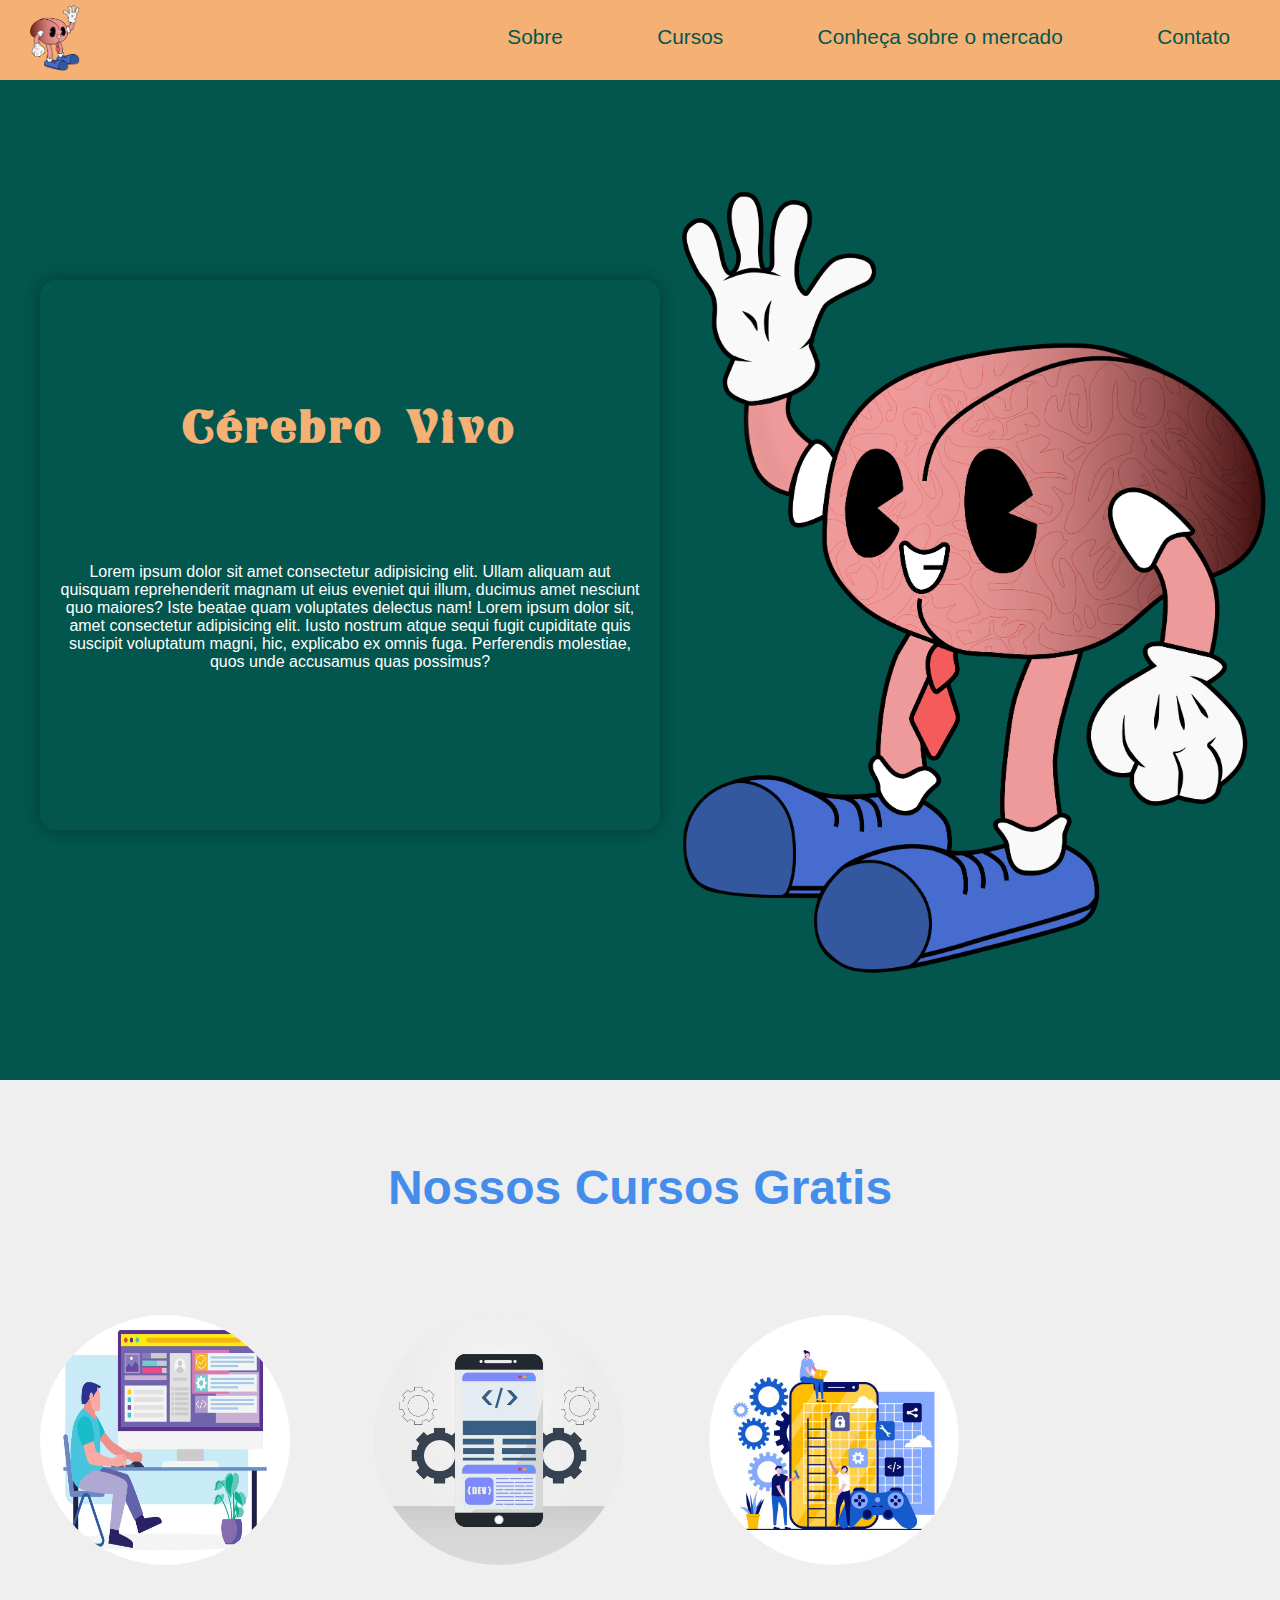
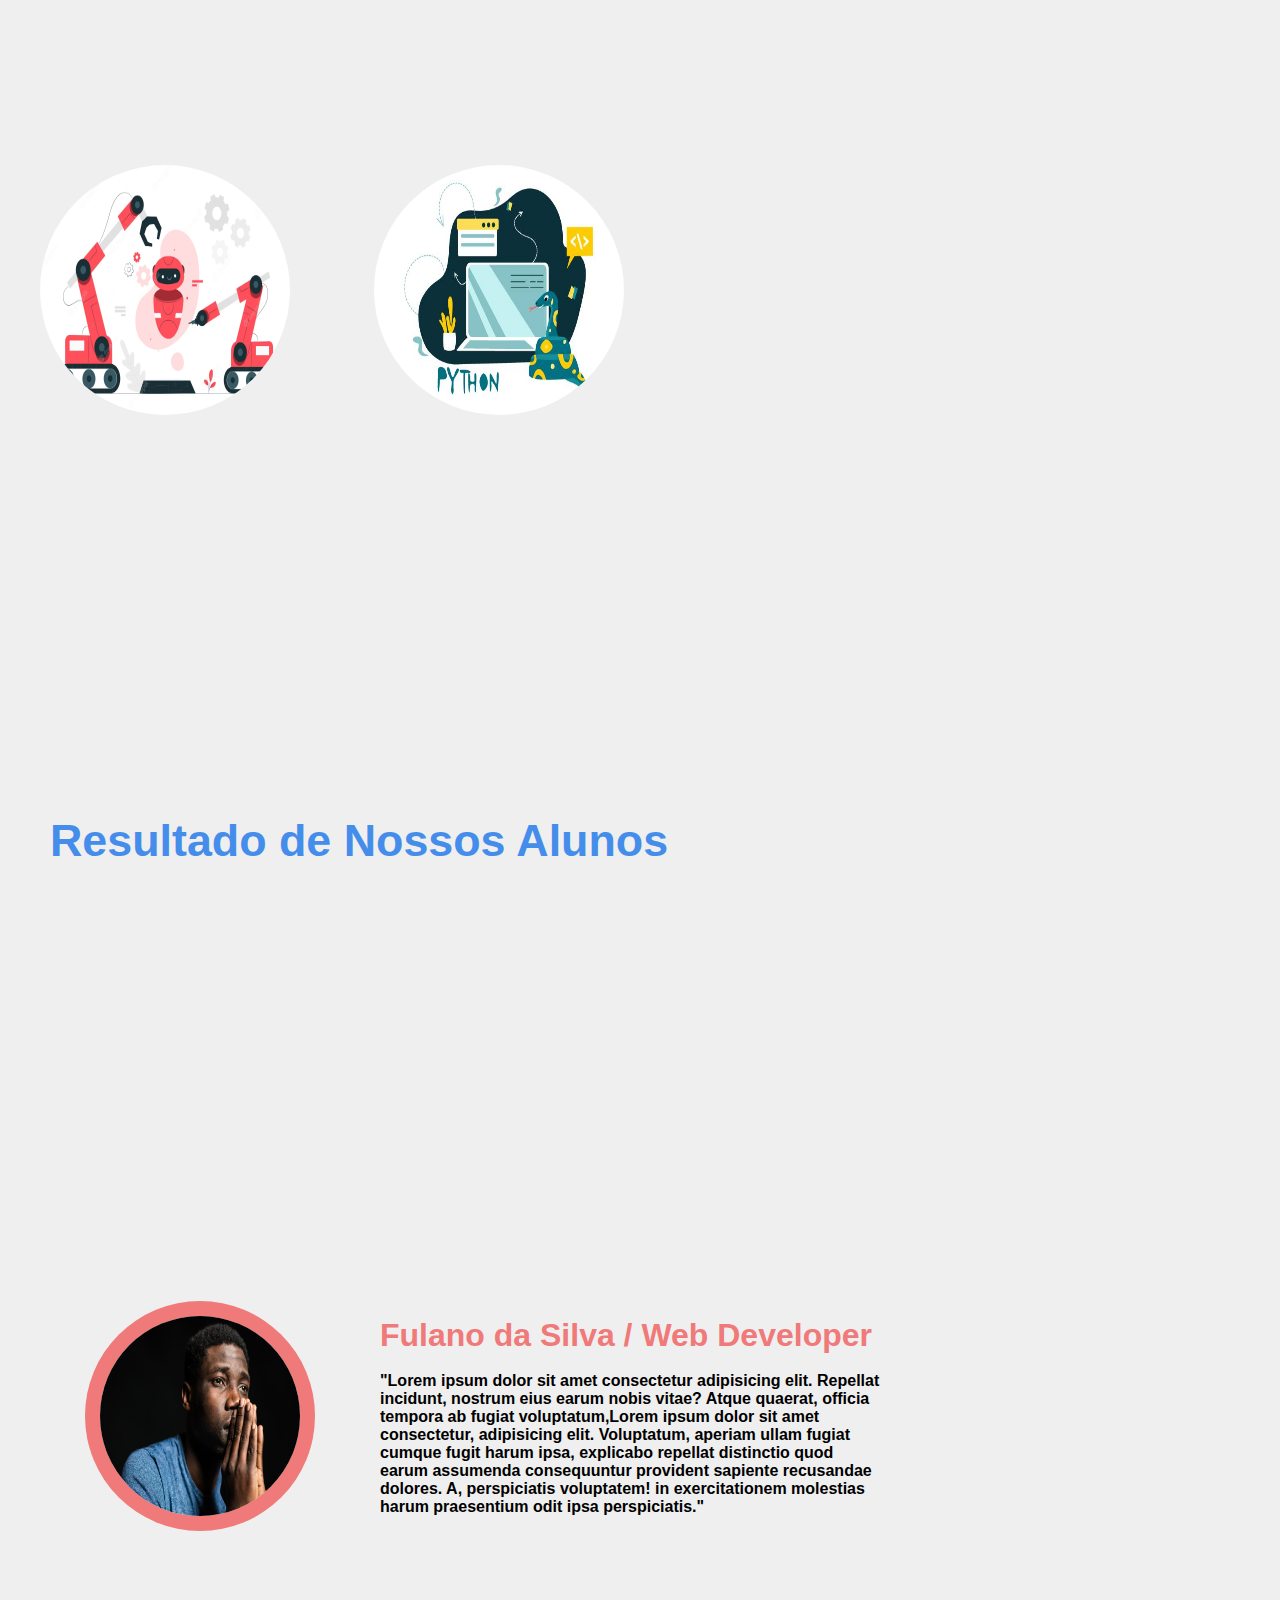
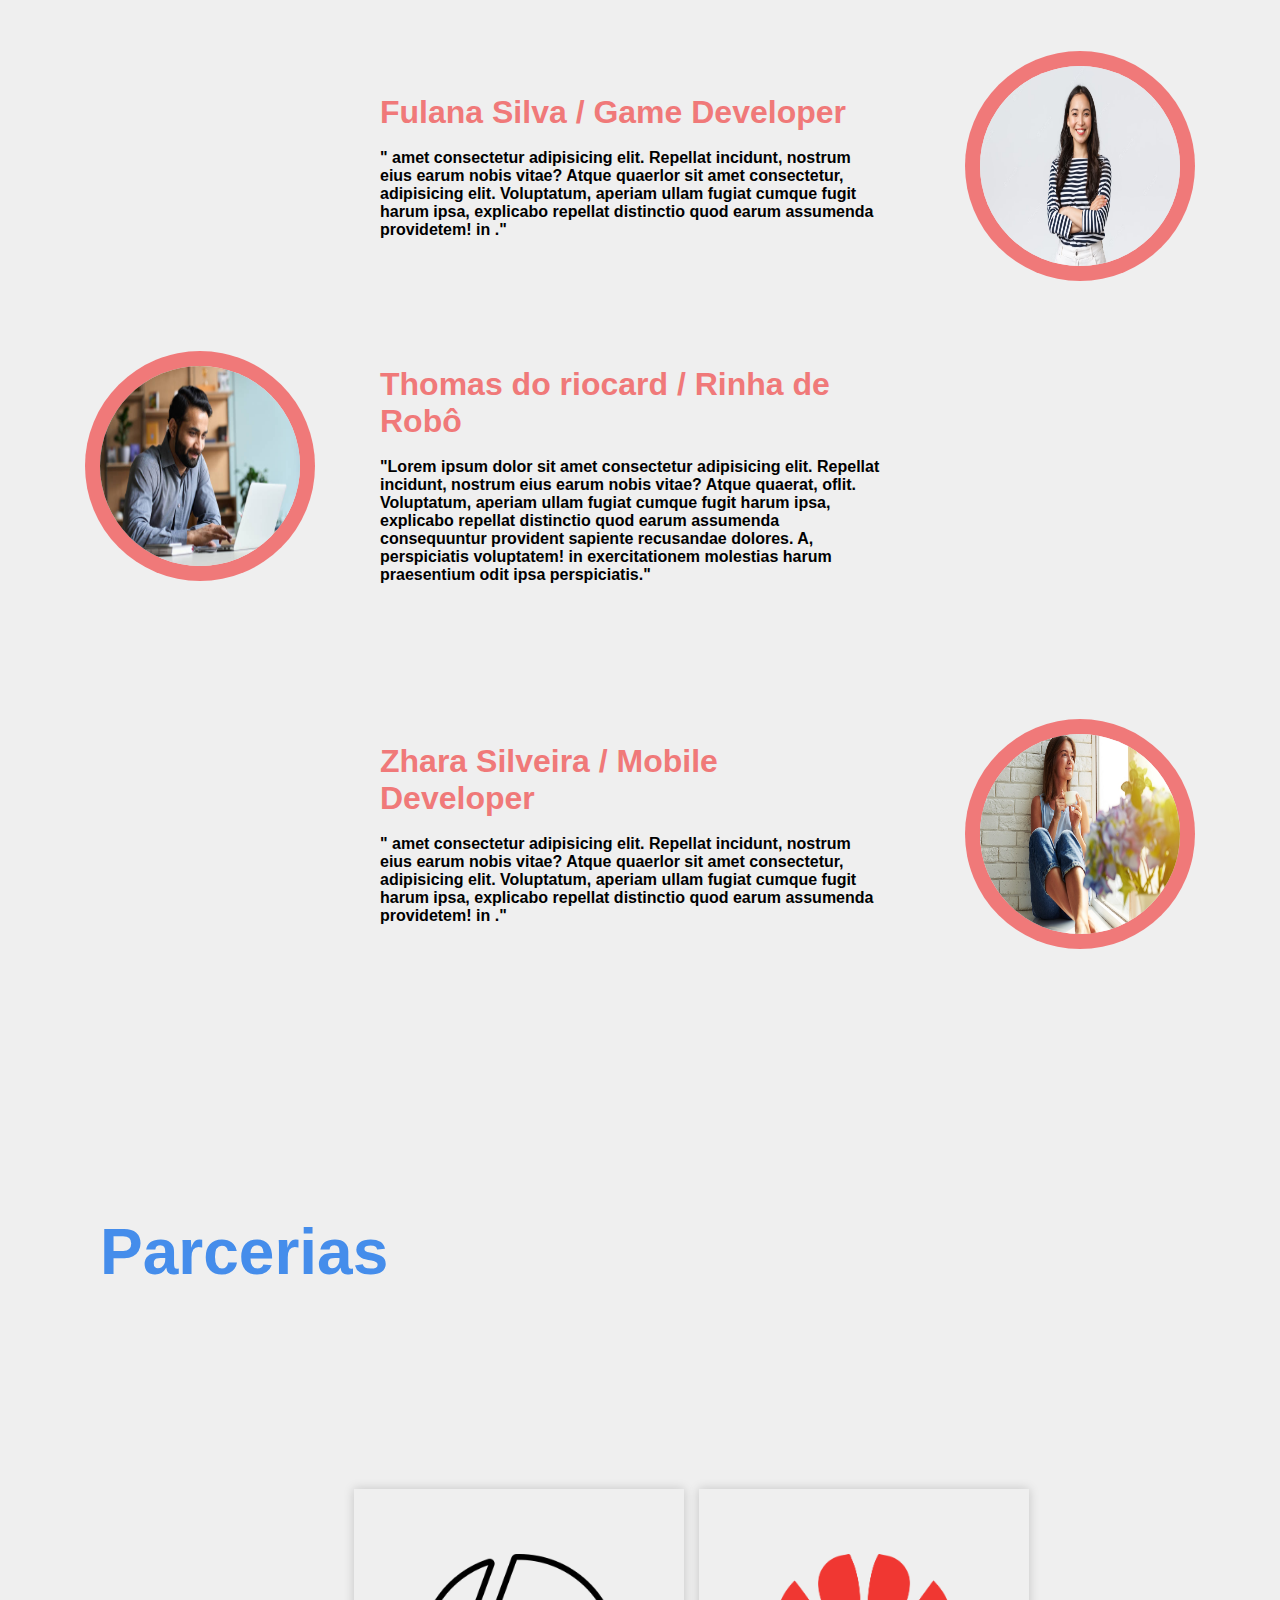
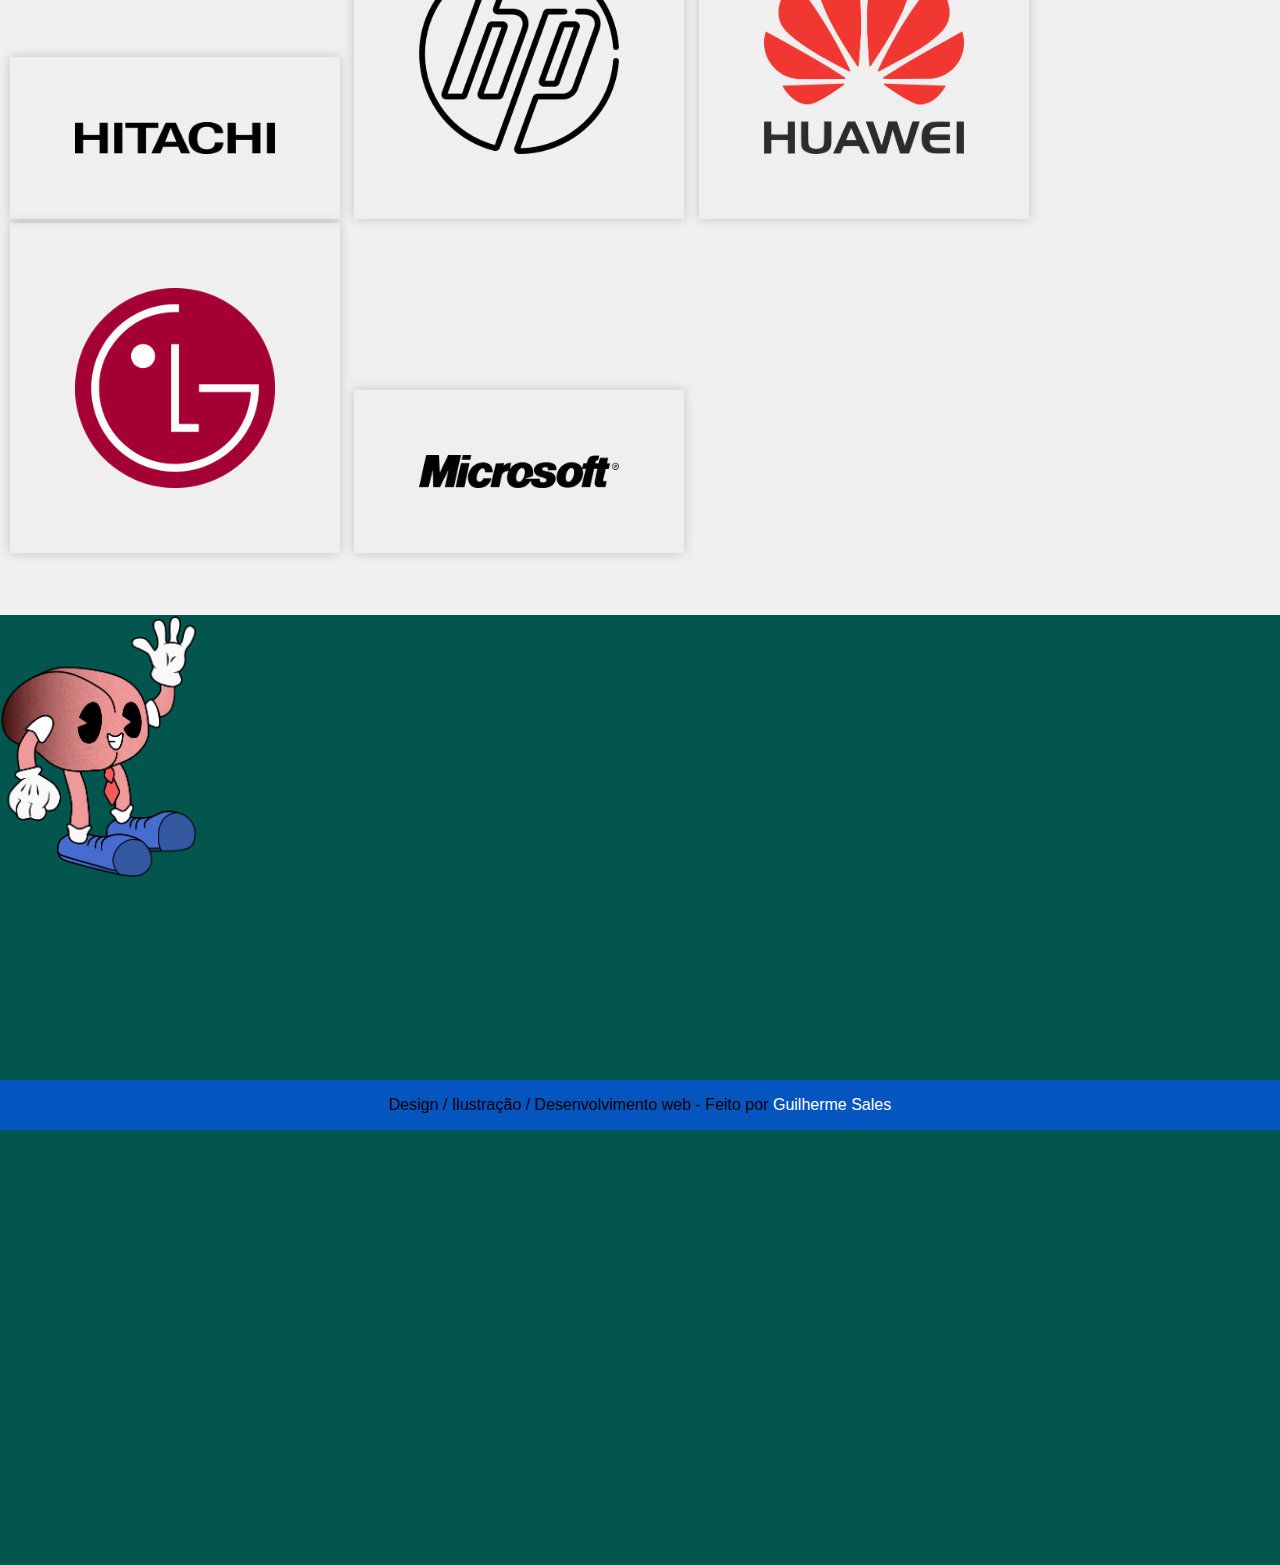
==== commit 55df73a5: "estrutura principal quase pronta" ====
--- a/index.html
+++ b/index.html
@@ -27,7 +27,7 @@
       <a href="#">
         <li>Sobre</li>
       </a>
-      <a href="#">
+      <a href="#cursos">
         <li>Cursos</li>
       </a>
      <a href="mercado.html" target="_blank">
@@ -49,63 +49,105 @@
   </header>
   <main>
     <section id="cursos">
-      <h1>Nossos Cursos Grátis</h1>
+      <h1>Nossos Cursos Gratis</h1>
+
       <article>
-        <div class="divcurso">
-          <img class="img1" src="img/img_cursos/15511711-desenvolvedor-web-trabalhando-no-site-vetor.jpg" alt="desenvolvimento web">
-
-          <img class="img2" src="img/img_cursos/2209482-mobile-app-development-illustration-gratis-vetor.jpg" alt="programação mobile">
-
-          <img class="img3" src="img/img_cursos/conceitos-da-indústria-de-jogos-para-desenvolvimento-games-com-caractere-joystick-programação-smartphone-moderno-estilo-plano-198688259.jpg" alt="programação de games">
-
-          <img class="img4" src="img/img_cursos/ilustracao-do-conceito-de-robotica_114360-1569.avif" alt="robotica">
-          
-          <img class="img5" src="img/img_cursos/istockphoto-1277836831-612x612.jpg" alt="linguagem python">
-        </div>
-        <div class="info">
-          <table class="info1">
+        <div class="curso1">
+          <img src="img/img_cursos/15511711-desenvolvedor-web-trabalhando-no-site-vetor.jpg" alt="Desenvolvedor Web">
+          <table>
             <tr>
-              <th>Curso</th>
-              <th>Conteudo</th>
-              <th>Tempo</th>
+            <th>Desenvolvimento Web</tr>
             </tr>
             <tr>
-              <td>Desenvolvimento Web</td>
-              <td>Lorem ipsum dolor sit, amet consectetur adipisicing elit. Incidunt ea, vitae, quia voluptatibus inventore velit ut laborum id, fugiat illo magnam. Aspernatur rerum ea saepe ducimus officia, iure inventore voluptate.</td>
-              <td>
-                35 aulas, 3 horas por aula (105 horas)
-              </td>
+              <td>Lorem ipsum dolor sit amet consectetur adipisicing elit. Voluptas doloribus laboriosam, unde, commodi autem, voluptatibus rem reprehenderit iste expedita dolor tenetur quod exercitationem modi ipsam debitis optio aliquam consectetur non.</th>
             </tr>
-            
           </table>
-          <table class="info2">
-              <tr>
-                <th>Curso</th>
-                <th>Conteudo</th>
-                <th>Tempo</th>
-              </tr>
-              <tr>
-                <td>Desenvolvimento Web</td>
-                <td>Lorem ipsum dolor sit, amet consectetur adipisicing elit. Incidunt ea, vitae, quia voluptatibus inventore velit ut laborum id, fugiat illo magnam. Aspernatur rerum ea saepe ducimus officia, iure inventore voluptate.</td>
-                <td>
-                  35 aulas, 3 horas por aula (105 horas)
-                </td>
-              </tr>
-              
-            </table>
-            
+        </div>
+        <div class="curso1">
+          <img src="img/img_cursos/2209482-mobile-app-development-illustration-gratis-vetor.jpg" alt="Desenvolvedor Mobile">
+          <table style="left: -75px;">
+            <tr>
+            <th>Desenvolvimento Mobile</tr>
+            </tr>
+            <tr>
+              <td>Lorem ipsum dolor sit amet consectetur adipiserit i Lorem ipsum dolor sit amet consectetur, adipisicing elit. Autem perferendis dolorum maxime asperiores quia, dolor laboriosam ipsum repudiandae pariatur, cupiditate eius vero consequatur fuga fugiat nisi! Culpa deleniti eum et..</th>
+            </tr>
           </table>
-          <table class="info3">
-            
+        </div>
+        <div class="curso1">
+          <img src="img/img_cursos/conceitos-da-indústria-de-jogos-para-desenvolvimento-games-com-caractere-joystick-programação-smartphone-moderno-estilo-plano-198688259.jpg" alt="Desenvolvedor Game">
+          <table style="left: -75px;">
+            <tr>
+            <th>Desenvolvimento de Jogos</tr>
+            </tr>
+            <tr>
+              <td> unde, commodi autem, voluptatibus rem reprehenderit iste expedita dolor tenetur quod exercitationem modi ipsam debitis optio aliquam consectetur non.</th>
+            </tr>
           </table>
-          <table class="info4">
-            
+        </div>
+        <div class="curso1">
+          <img src="img/img_cursos/ilustracao-do-conceito-de-robotica_114360-1569.avif" alt="Robotica">
+          <table style="left: -75px;">
+            <tr>
+            <th>Robotica</tr>
+            </tr>
+            <tr>
+              <td>Lopsum dolor sit amet consectetur adipisicing elit. Voluptas doloribus laboriosam, unde, commodi autem, voluptatibus rem reprehendera dolor tenetur quod exercitationem modi ipsam debitis optio aliquam consectetur non.</th>
+            </tr>
           </table>
-          <table class="info5">
-            
+        </div>
+        <div class="curso1">
+          <img src="img/img_cursos/istockphoto-1277836831-612x612.jpg" alt="Linguagem Python">
+          <table style="left: -75px;">
+            <tr>
+            <th>Linguagem Python</tr>
+            </tr>
+            <tr>
+              <td>Lorem ipsum dolor sit amet consectetur adipisicingatibus rem reprehenderit iste expedita dolor tenetur quod exercitationem modi ipsam debitis optio aliquam consectetur non.</th>
+            </tr>
           </table>
         </div>
       </article>
+    </section>
+    <section id="avaliaçoes">
+      <h1>Resultado de Nossos Alunos</h1>
+      <article class="alunos">
+        <div class="aluno1">
+          <img src="img/img_pessoas/E-possivel-a-pessoa-perder-o-Espirito-Santo.jpg" alt="imagem de aluno">
+          <p><strong>Fulano da Silva / Web Developer</strong>
+            <br> <br>
+            "Lorem ipsum dolor sit amet consectetur adipisicing elit. Repellat incidunt, nostrum eius earum nobis vitae? Atque quaerat, officia tempora ab fugiat voluptatum,Lorem ipsum dolor sit amet consectetur, adipisicing elit. Voluptatum, aperiam ullam fugiat cumque fugit harum ipsa, explicabo repellat distinctio quod earum assumenda consequuntur provident sapiente recusandae dolores. A, perspiciatis voluptatem! in exercitationem molestias harum praesentium odit ipsa perspiciatis."</p>
+        </div>
+        <div class="aluno2">
+          <p><strong>Fulana Silva / Game Developer</strong>
+            <br> <br>
+            " amet consectetur adipisicing elit. Repellat incidunt, nostrum eius earum nobis vitae? Atque quaerlor sit amet consectetur, adipisicing elit. Voluptatum, aperiam ullam fugiat cumque fugit harum ipsa, explicabo repellat distinctio quod earum assumenda  providetem! in ."</p>
+          <img src="img/img_pessoas/estilo-de-vida-beleza-e-moda-conceito-de-emocoes-de-pessoas-jovem-gerente-de-escritorio-feminino-asiatico-ceo-com-expressao-satisfeita-em-pe-sobre-um-fundo-branco-sorrindo-com-os-bracos-cruzados.avif" alt="imagem de aluno">
+        </div>
+        <div class="aluno1">
+          <img src="img/img_pessoas/istockphoto-1307615661-612x612.jpg">
+          <p><strong>Thomas do riocard / Rinha de Robô</strong>
+            <br> <br>
+            "Lorem ipsum dolor sit amet consectetur adipisicing elit. Repellat incidunt, nostrum eius earum nobis vitae? Atque quaerat, oflit. Voluptatum, aperiam ullam fugiat cumque fugit harum ipsa, explicabo repellat distinctio quod earum assumenda consequuntur provident sapiente recusandae dolores. A, perspiciatis voluptatem! in exercitationem molestias harum praesentium odit ipsa perspiciatis."</p>
+        </div>
+        <div class="aluno2">
+          <p><strong>Zhara Silveira / Mobile Developer</strong>
+            <br> <br>
+            " amet consectetur adipisicing elit. Repellat incidunt, nostrum eius earum nobis vitae? Atque quaerlor sit amet consectetur, adipisicing elit. Voluptatum, aperiam ullam fugiat cumque fugit harum ipsa, explicabo repellat distinctio quod earum assumenda  providetem! in ."</p>
+          <img src="img/img_pessoas/pessoa-zen.jpg" alt="imagem de aluno">
+        </div>
+      </article>
+    </section>
+    <section id="parceiros">
+      <h1>Parcerias</h1>
+      <img src="img/img_marcas/hitachi-brand-icon-illustration-top-tech-company-logotype-free-png.webp" alt="marca hitachi">
+      <img src="img/img_marcas/hp_318-668861.avif" alt="marca HP">
+      <img src="img/img_marcas/huawei-brand-icon-illustration-top-tech-company-logotype-free-png.webp" alt="marca Huawei">
+      <img src="img/img_marcas/lg-brand-icon-illustration-top-tech-company-logotype-free-png.webp" alt="marca LG">
+      <img src="img/img_marcas/microsoft-brand-icon-illustration-top-tech-company-logotype-free-png.webp" alt="marca Microsoft">
+    </section>
+    <section id="comunidade">
+    <img src="img/cerebrinho/cerebrinho.png" alt="">
     </section>
   </main>
   <footer>
--- a/style.css
+++ b/style.css
@@ -20,6 +20,7 @@
   --cor-4:#02564e;
 }
 strong{
+  font-size: 2em;
   color: var(--cor-3);
 }
 nav{
@@ -102,58 +103,112 @@
   transform: scaleX(-1);
 }
 main{
-  height: 4000px;
+  height: 4800px;
   background-color: rgb(239, 239, 239);
 }
 #cursos h1{
    text-align: center;
-   padding-top: 50px;
+   padding-top: 80px;
    font-size: 3em;
    color: var(--cor-1);
 }
-.divcurso{
-  display: flex;
-  text-align: center;
-}
-.divcurso img{
+.curso1{
+  margin-right: 90px;
+  margin-bottom:150px;
+  border-radius: 15px;
+  width: 200px;
+  height: 200px;
+  display:inline-flex;
+  margin-left: 40px;
+  margin-top:100px ;
+  position: relative; 
+}
+.curso1 img{
+  width: 250px;
+  height: 250px;
+  border-radius: 50%;
+  transition:all ease-in-out .3s;
+}
+.curso1 > table {
+  display: none;
+  margin-top: 300px;
+  left: 0;
+  position: absolute;
+  color: white;
+  border-radius: 15px;
+  padding: 20px;
+  background-color: var(--cor-1);
+  width: 400px;
+  transition:all ease-in-out .6s;
+}
+th{
+  font-size: 1.5em;
+  padding-bottom: 10px;
+}
+
+.curso1:hover img{
+  box-shadow:0px 0px 20px 10px #f079795d;
+  transform: scale(1.1);
+}
+
+.curso1:hover table {
+  display: block;
+}
+#avaliaçoes{
+  margin-top: 300px;
+  width: 100%;
+  height: 500px;
+}
+#avaliaçoes h1{
+  margin-left: 50px;
+  color: var(--cor-1);
+  font-size: 2.8em;
+}
+.alunos .aluno1{
+  display: flex;
+  margin-top: 450px;
+}
+.aluno1 img, .aluno2 img{
   width: 200px;
   height: 200px;
   border-radius: 50%;
-  margin: 20px;
+  margin: 0px;
+  margin-left:100px;
+  box-shadow: 0px 0px 0px 15px var(--cor-3);
+}
+.aluno1 p, .aluno2 p{
+  width: 500px;
   margin-left: 80px;
-  margin-top: 200px;
-  transition: all ease-in-out .3s;
-
-}
-.divcurso img:hover{
-  box-shadow: 0px 0px 20px 20px #f0797963;
-}
-.info{
-  margin-top: 50px;
-  background-color: var(--cor-1);
-  width: 60%;
-  height: 300px;
-  border-radius: 15px;
-  box-shadow: 0px 0px 10px #00000056;
-  position: relative;
-}
-.info1, .info2, .info3, .info4, .info5{
-  position: absolute;
-  margin: 100px;
-  color: white;
   font-weight: bold;
-  text-align: center;
-  opacity: 0;
-}
-.info th{
-  font-size: 1.5em;
-  color: var(--cor-2);
-}
-.info td{
-  padding: 20px;
-}
-.img1:hover .info1{
-  opacity: 1;
+}
+.aluno2{
+  display: flex;
+  margin-top: 150px;
+  float: right;
+  margin-right: 100px;
+}
+#parceiros{
+  margin-top: 1500px;
+  height: 1000px;
+}
+#parceiros h1{
+  margin-left: 100px;
+  font-size: 4em;
+  color: var(--cor-1);
+  margin-bottom: 200px;
+}
+#parceiros img{
+  width: 200px;
+  margin-left:10px;
+  padding: 65px;
+  box-shadow: 0px 0px 10px rgba(0, 0, 0, 0.181);
+}
+#comunidade{
+  background-color: #02564e;
+  height: 950px;
+}
+#comunidade img{
+  width: 200px;
 }
 footer{
   display: flex;
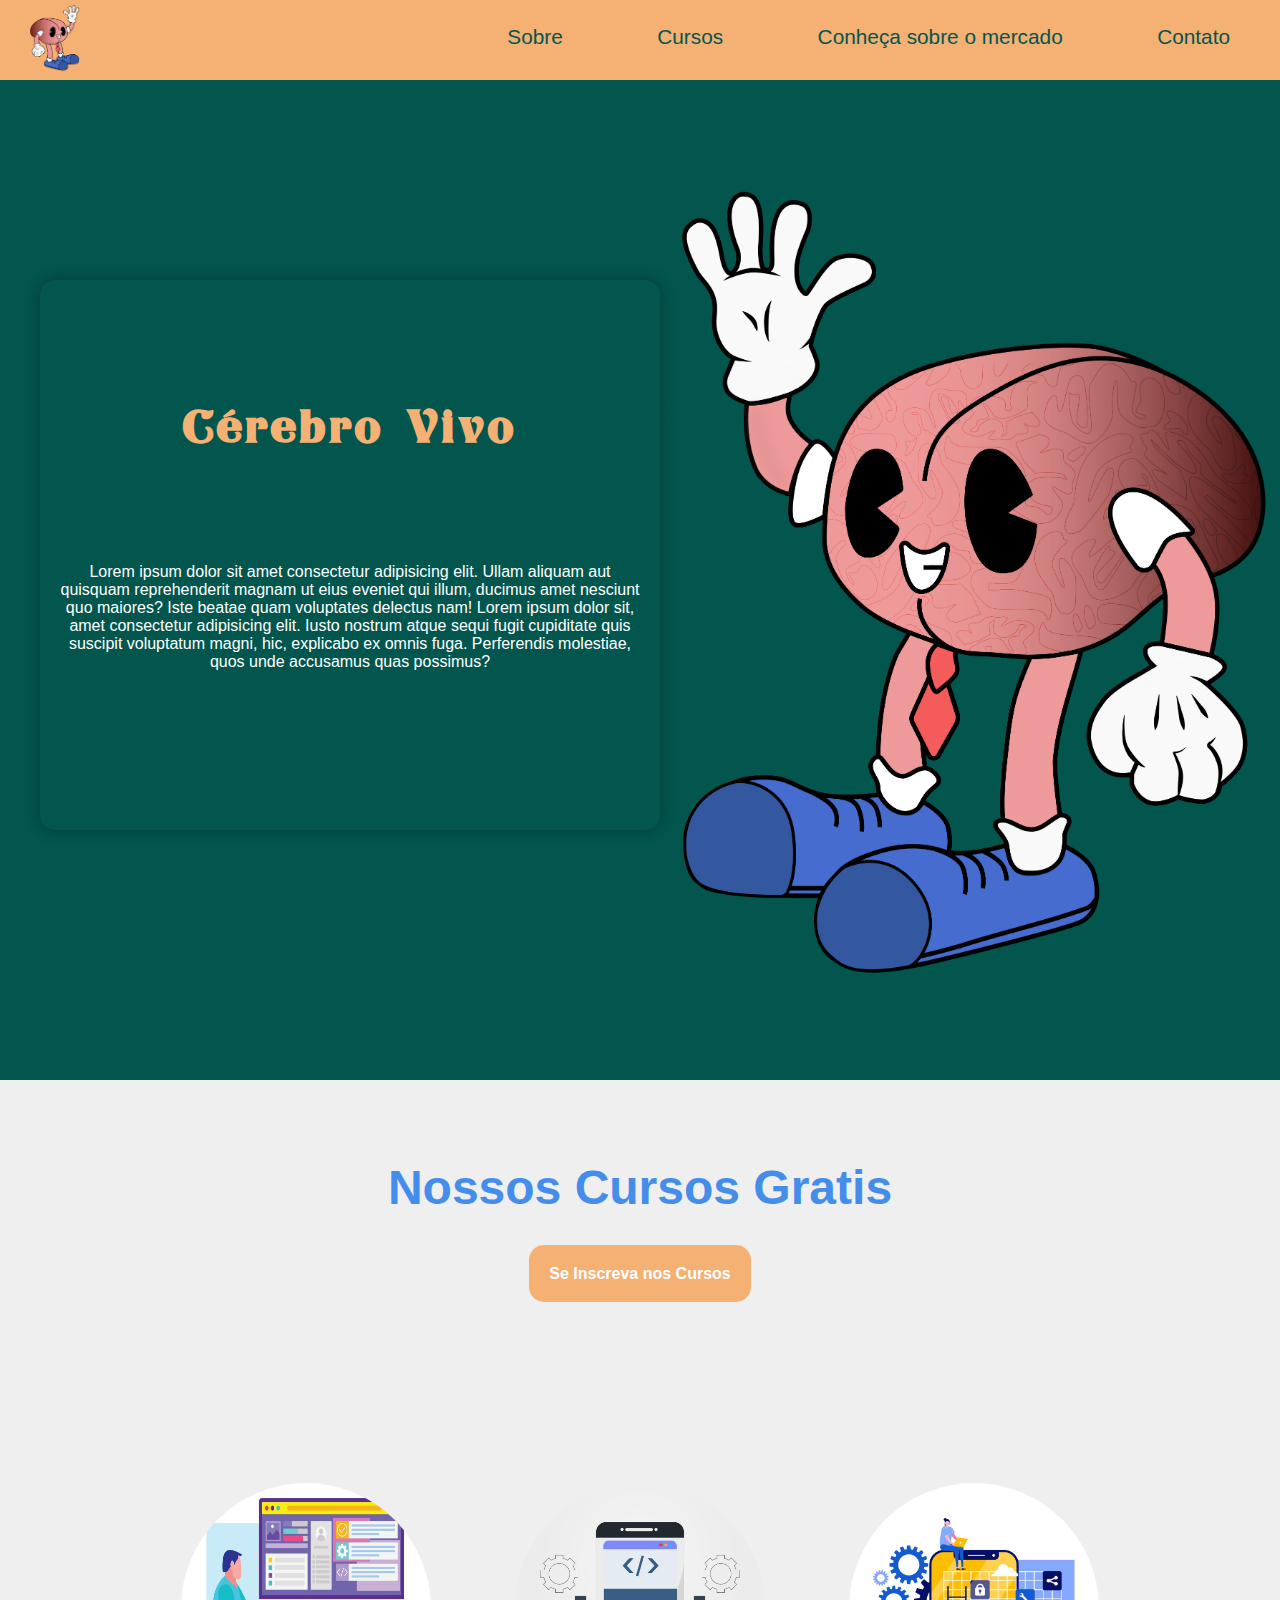
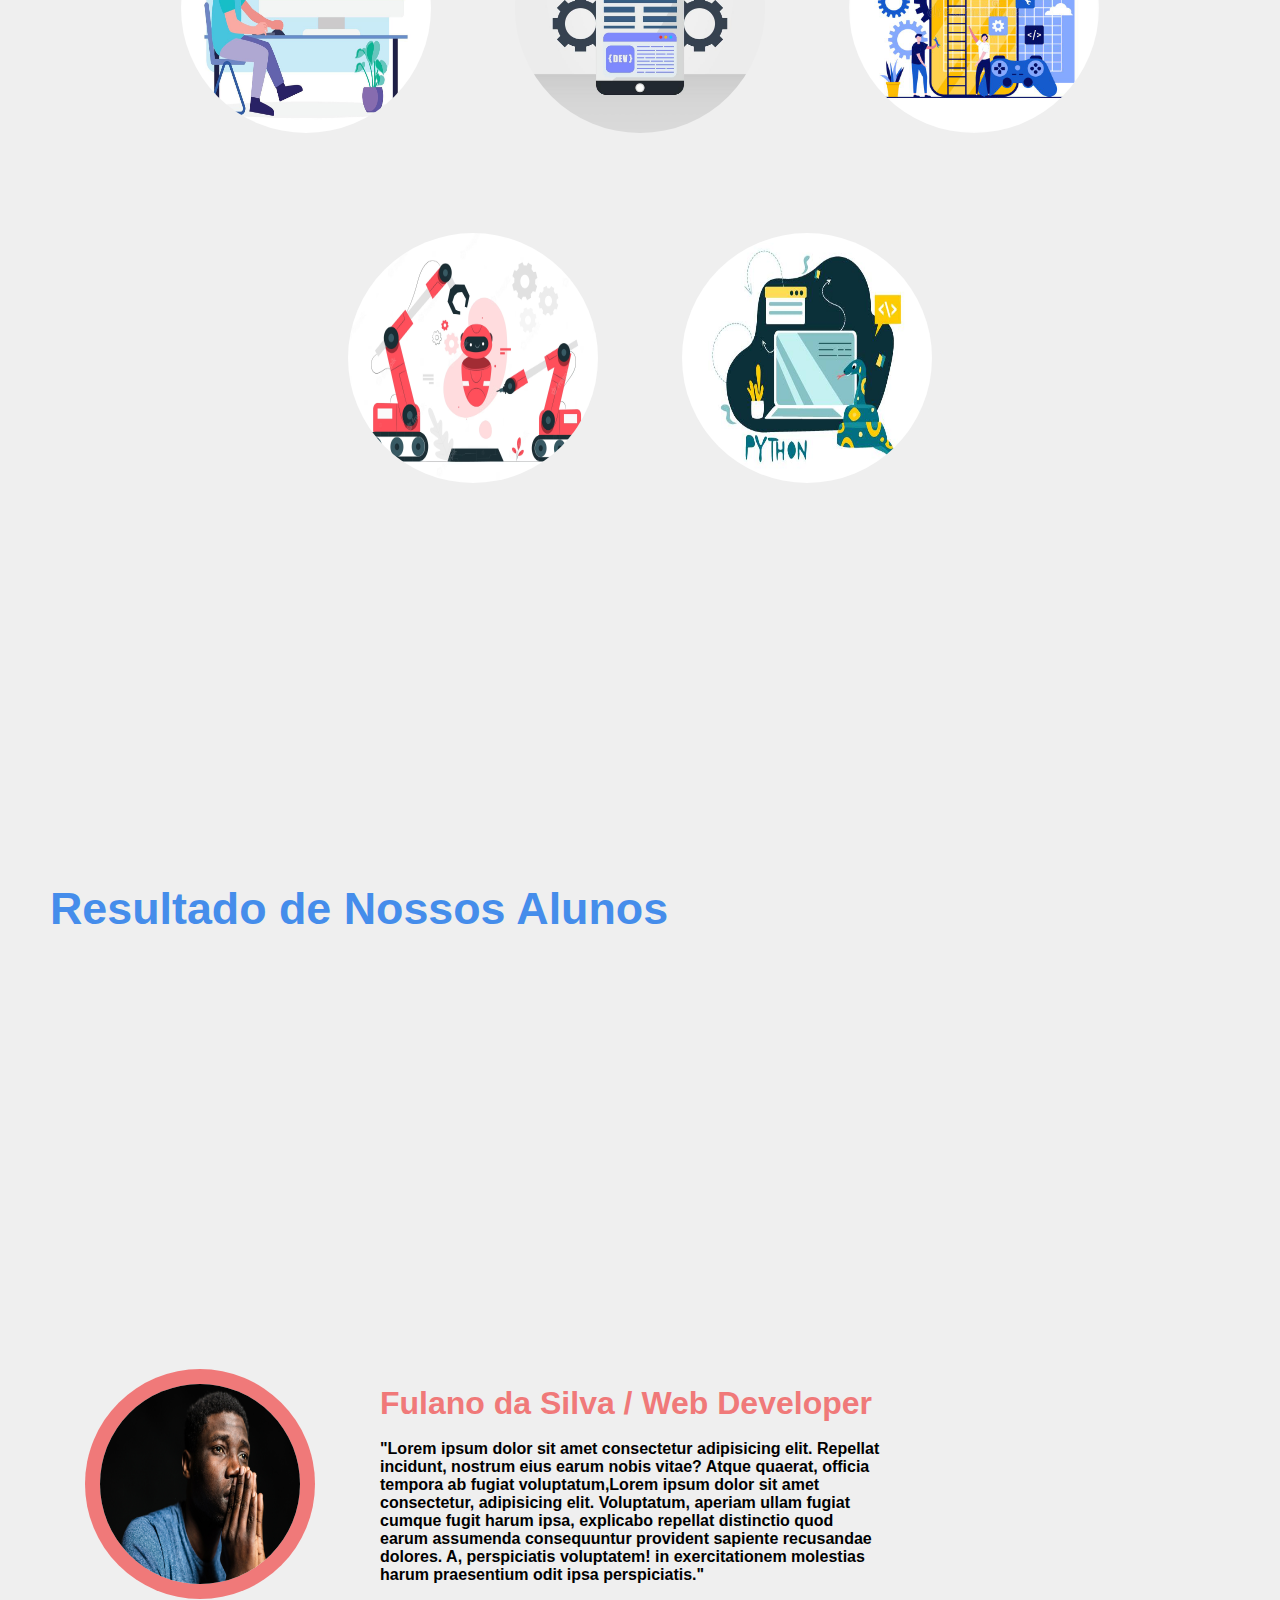
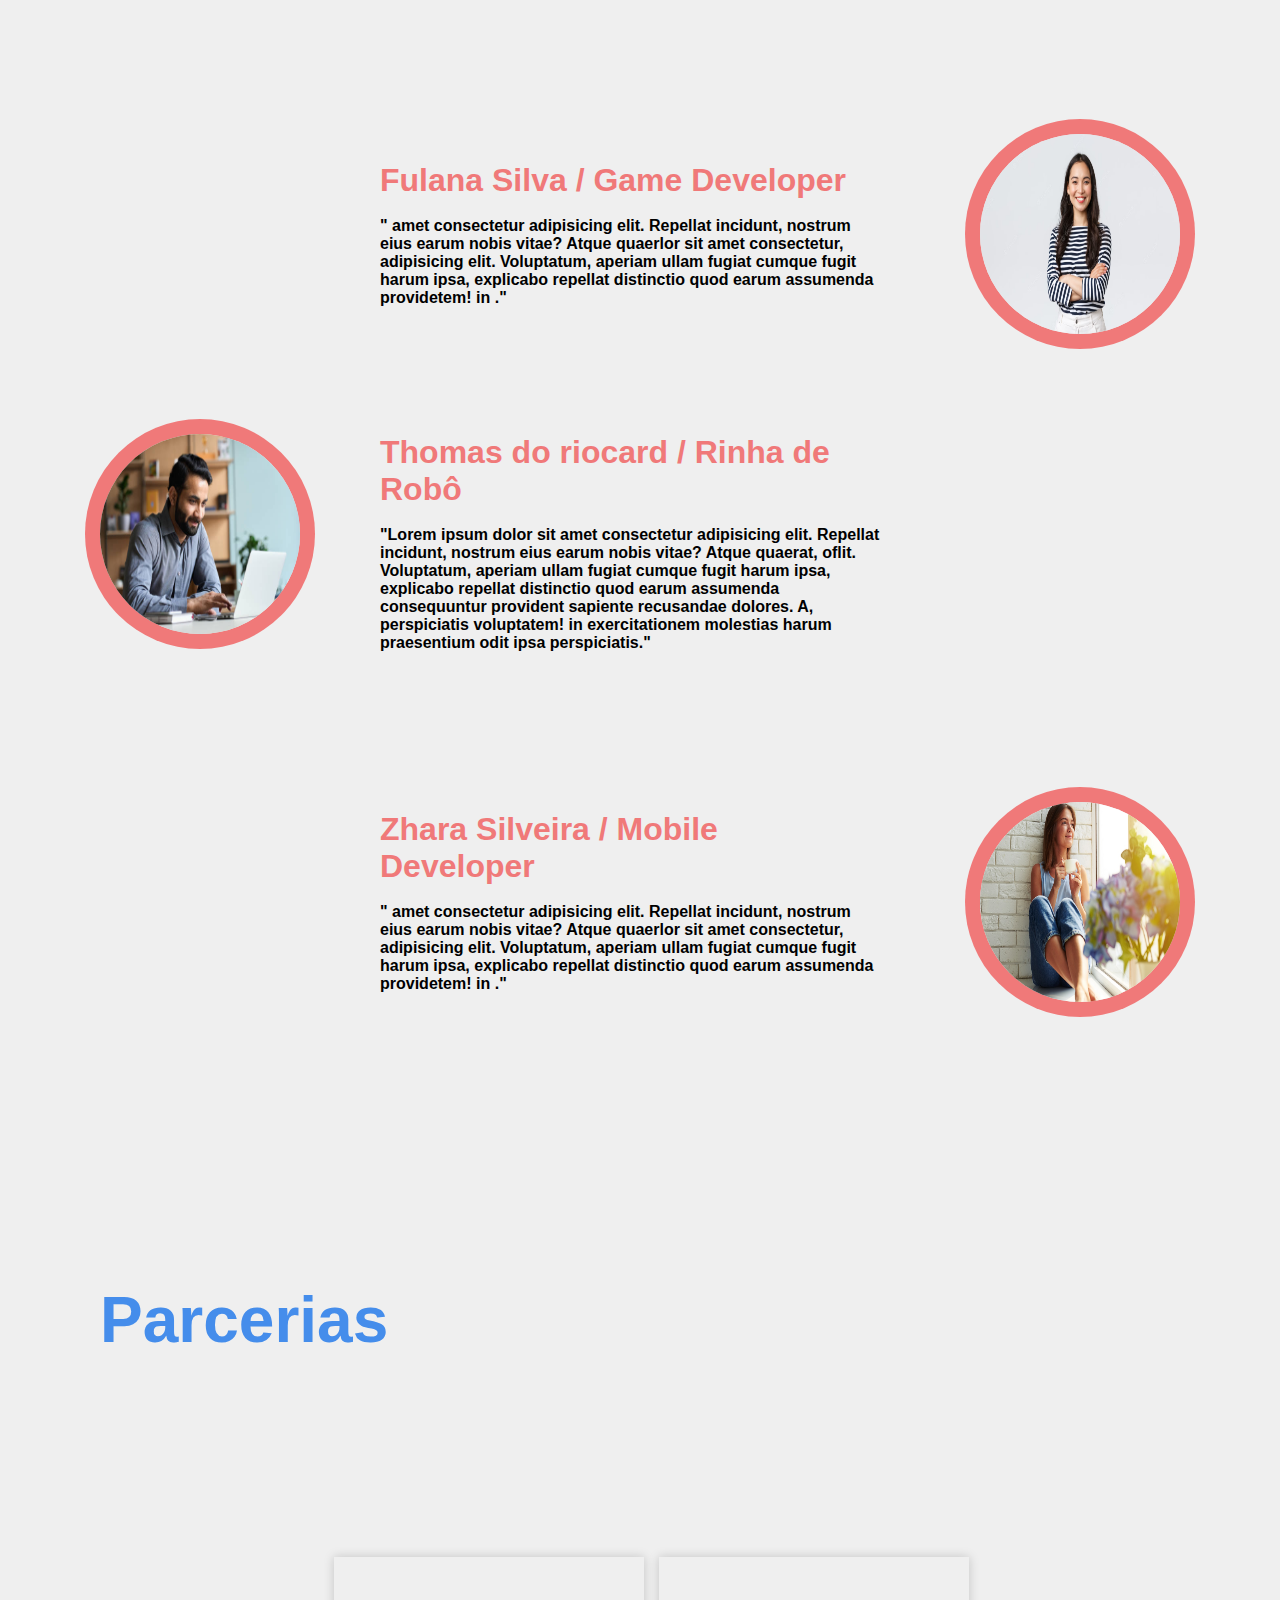
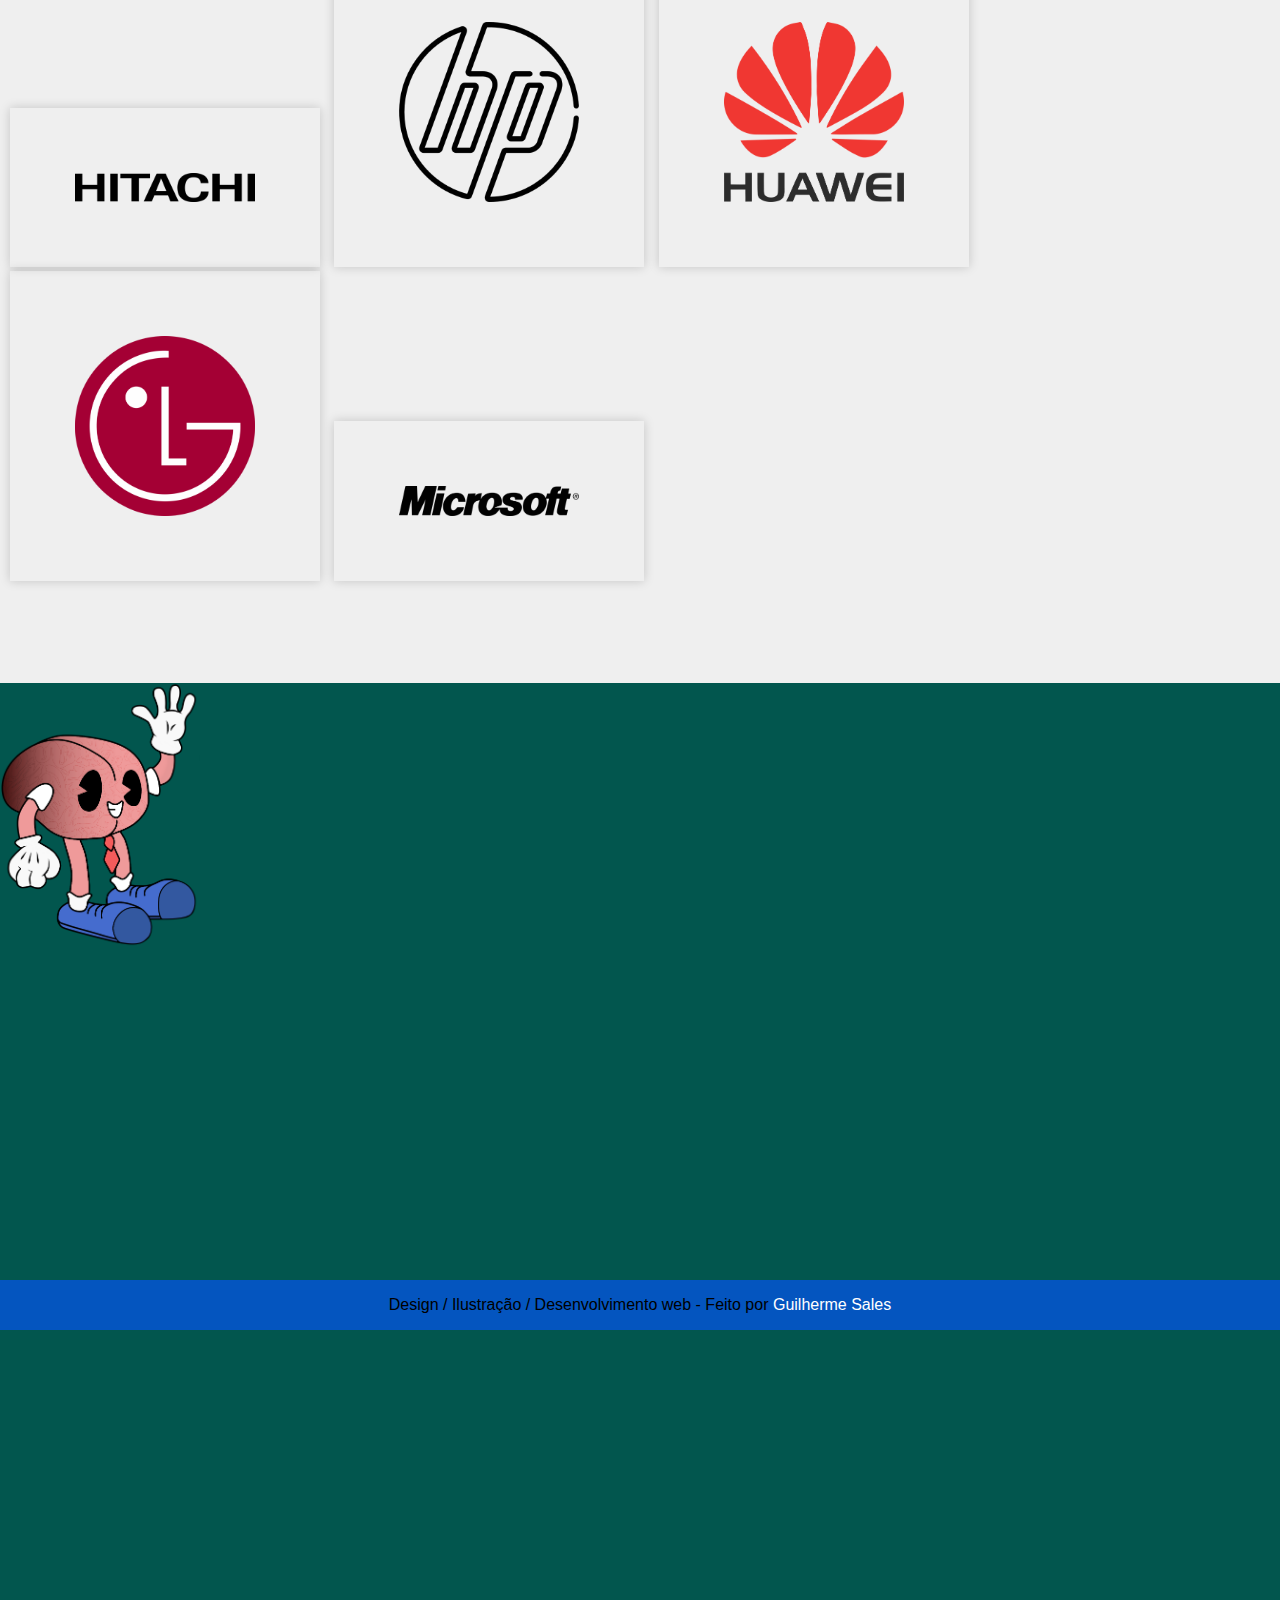
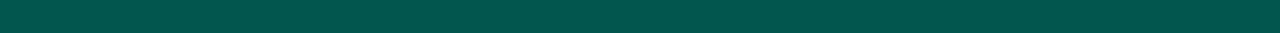
==== commit cdf27215: "so falta colocar as outras ilustrações" ====
--- a/index.html
+++ b/index.html
@@ -50,8 +50,9 @@
   <main>
     <section id="cursos">
       <h1>Nossos Cursos Gratis</h1>
+     <a href="cursos.html" target="_blank">Se Inscreva nos Cursos</a>
 
-      <article>
+      <article class="arti">
         <div class="curso1">
           <img src="img/img_cursos/15511711-desenvolvedor-web-trabalhando-no-site-vetor.jpg" alt="Desenvolvedor Web">
           <table>
--- a/style.css
+++ b/style.css
@@ -103,14 +103,33 @@
   transform: scaleX(-1);
 }
 main{
-  height: 4800px;
+  height: 5000px;
   background-color: rgb(239, 239, 239);
+}
+#cursos{
+  text-align: center;
 }
 #cursos h1{
    text-align: center;
    padding-top: 80px;
    font-size: 3em;
    color: var(--cor-1);
+   margin-bottom: 50px;
+}
+#cursos > a{
+  margin-bottom: 50px;
+  color: white;
+  padding: 20px;
+  border-radius: 15px;
+  background-color:var(--cor-2);
+  font-weight: bold;
+  transition: all ease-in-out .3s;
+}
+#cursos > a:hover{
+  padding: 30px;
+}
+.arti{
+  margin-top: 200px;
 }
 .curso1{
   margin-right: 90px;
@@ -120,7 +139,7 @@
   height: 200px;
   display:inline-flex;
   margin-left: 40px;
-  margin-top:100px ;
+  margin-top:0px ;
   position: relative; 
 }
 .curso1 img{
@@ -138,7 +157,7 @@
   border-radius: 15px;
   padding: 20px;
   background-color: var(--cor-1);
-  width: 400px;
+  width: 365px;
   transition:all ease-in-out .6s;
 }
 th{
@@ -198,7 +217,7 @@
   margin-bottom: 200px;
 }
 #parceiros img{
-  width: 200px;
+  width: 180px;
   margin-left:10px;
   padding: 65px;
   box-shadow: 0px 0px 10px rgba(0, 0, 0, 0.181);
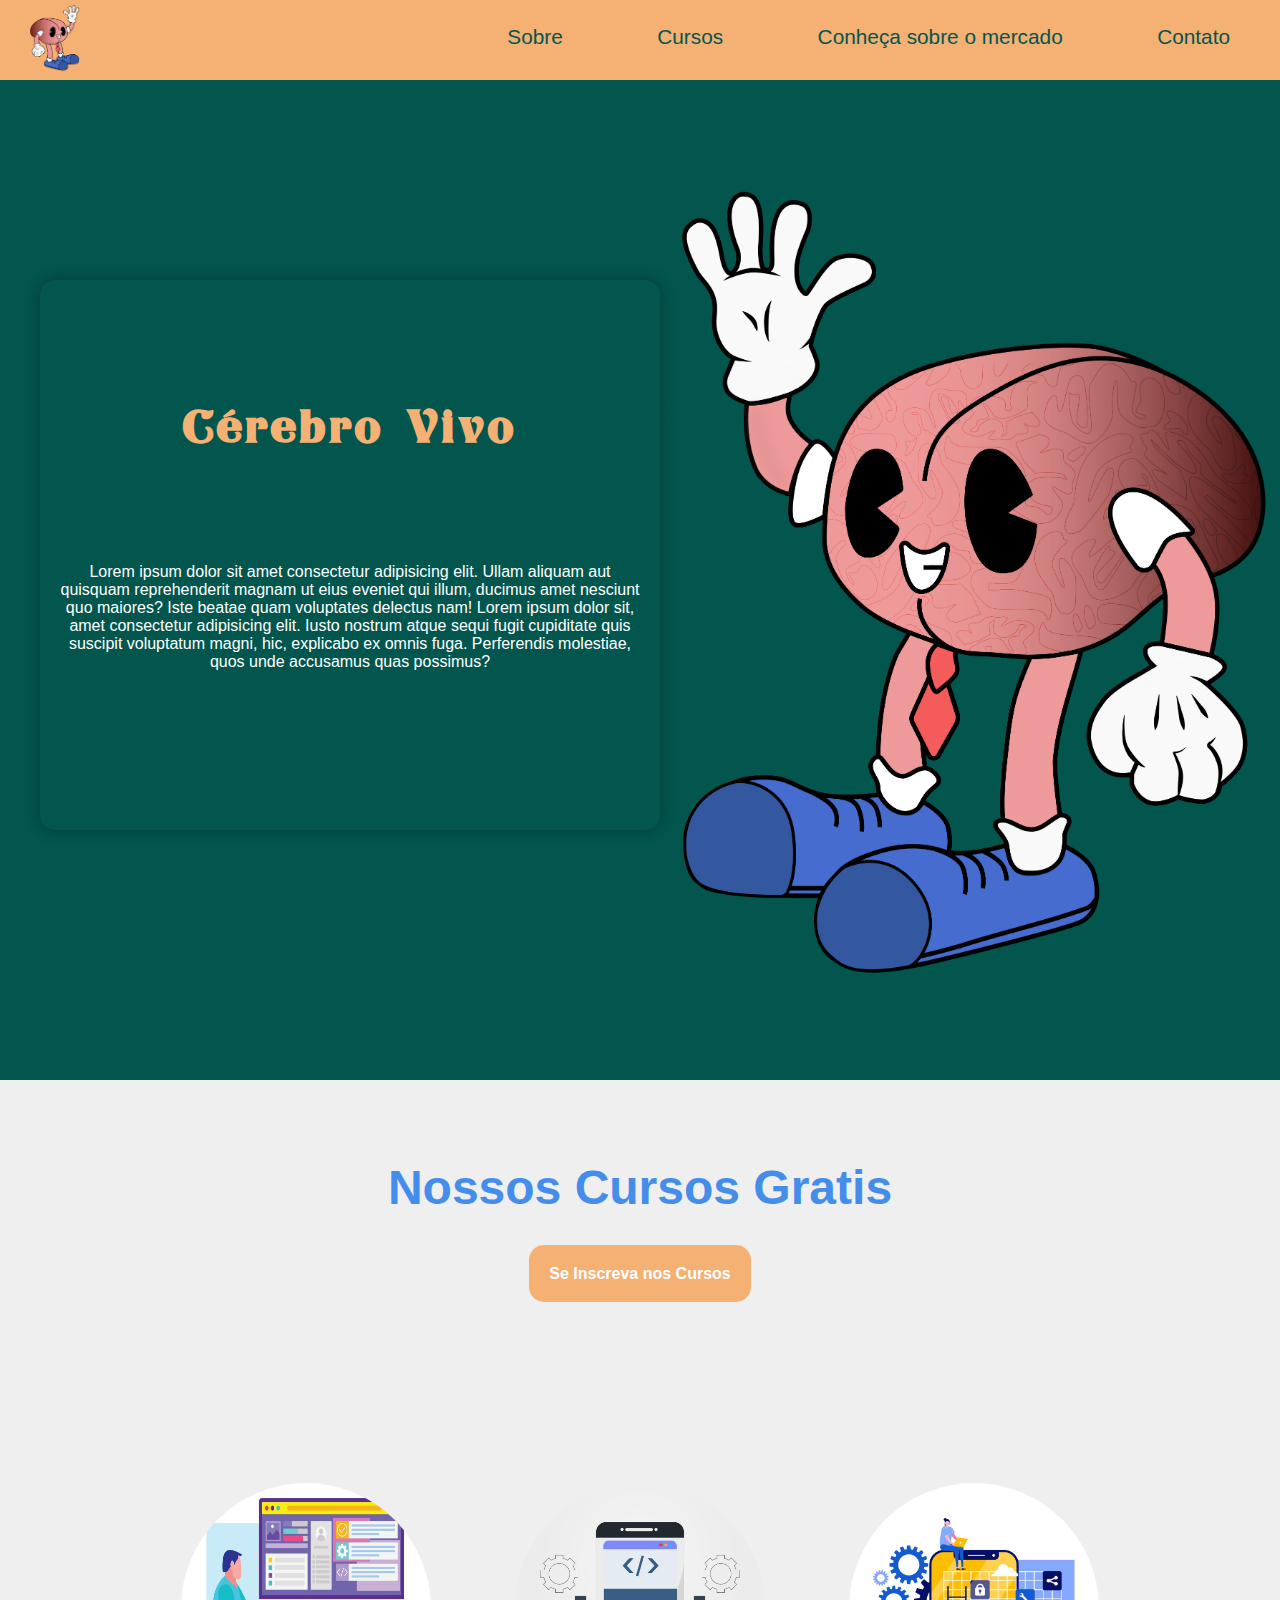
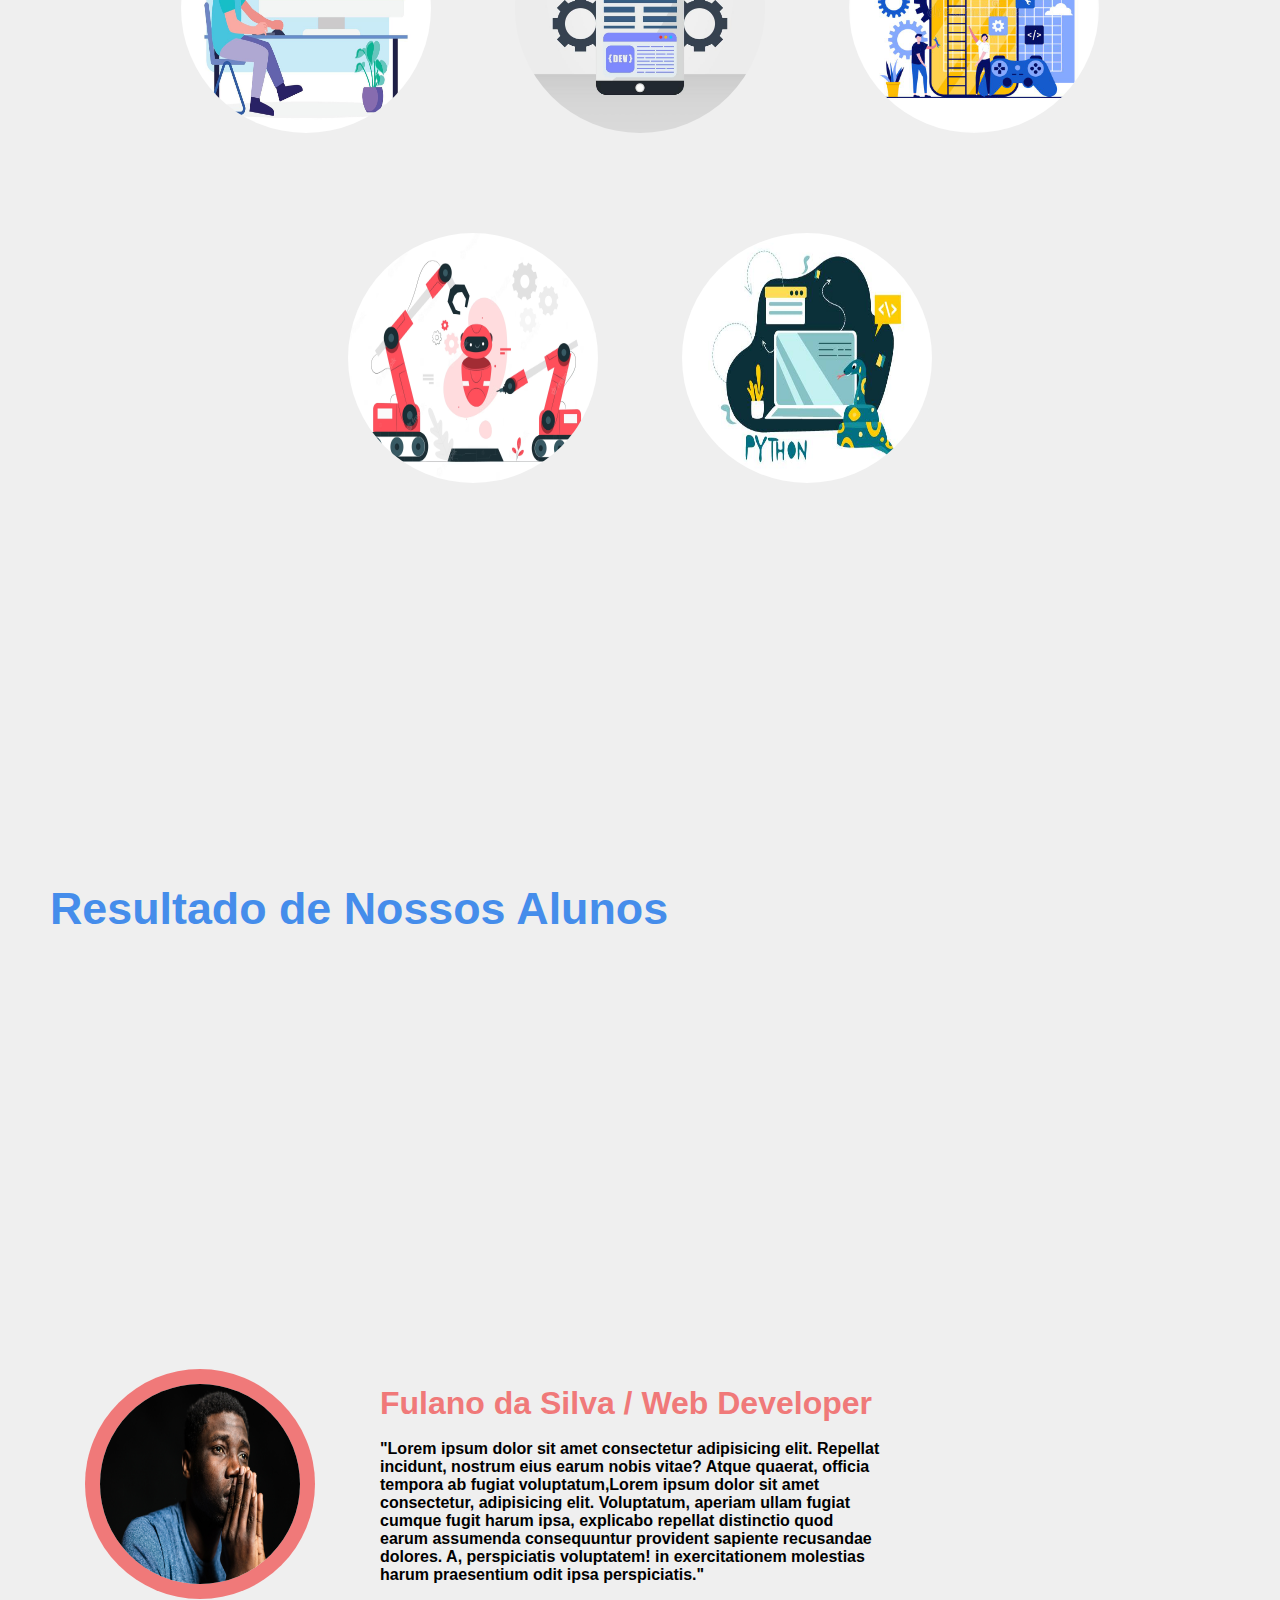
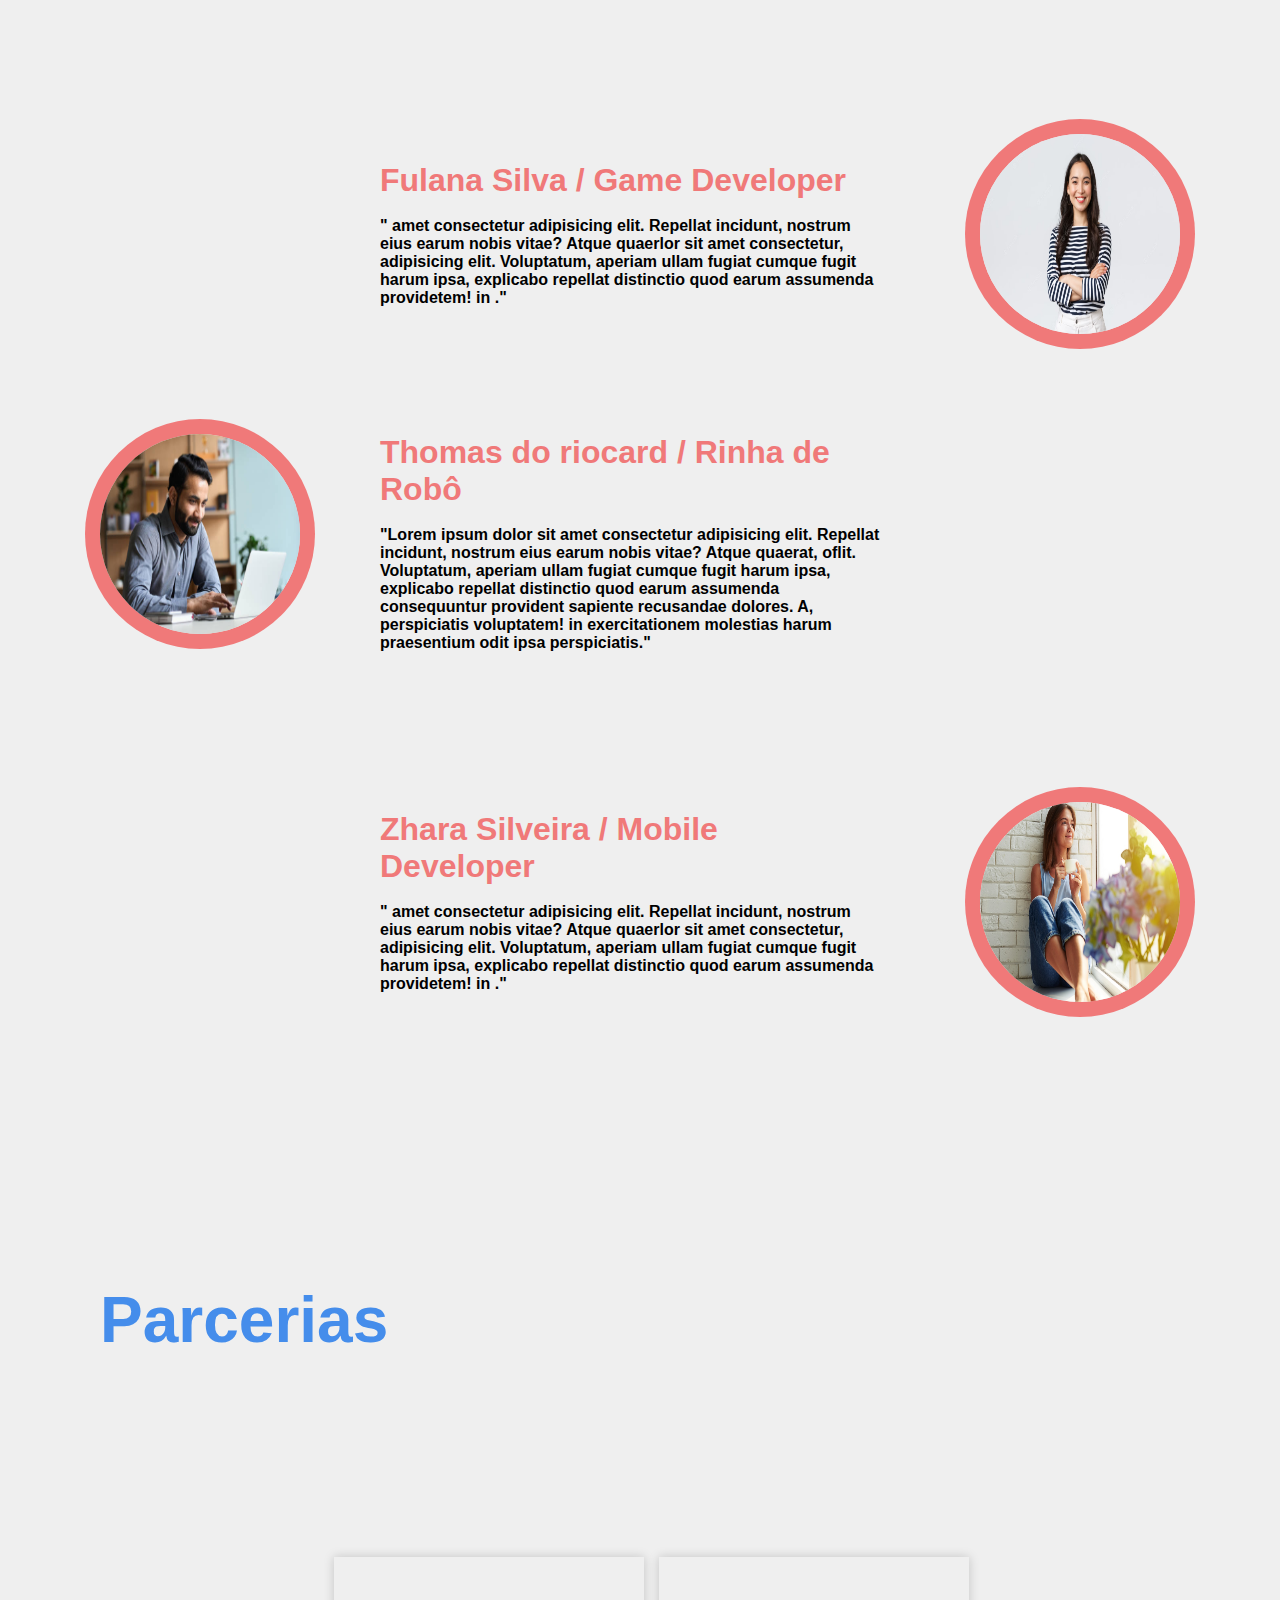
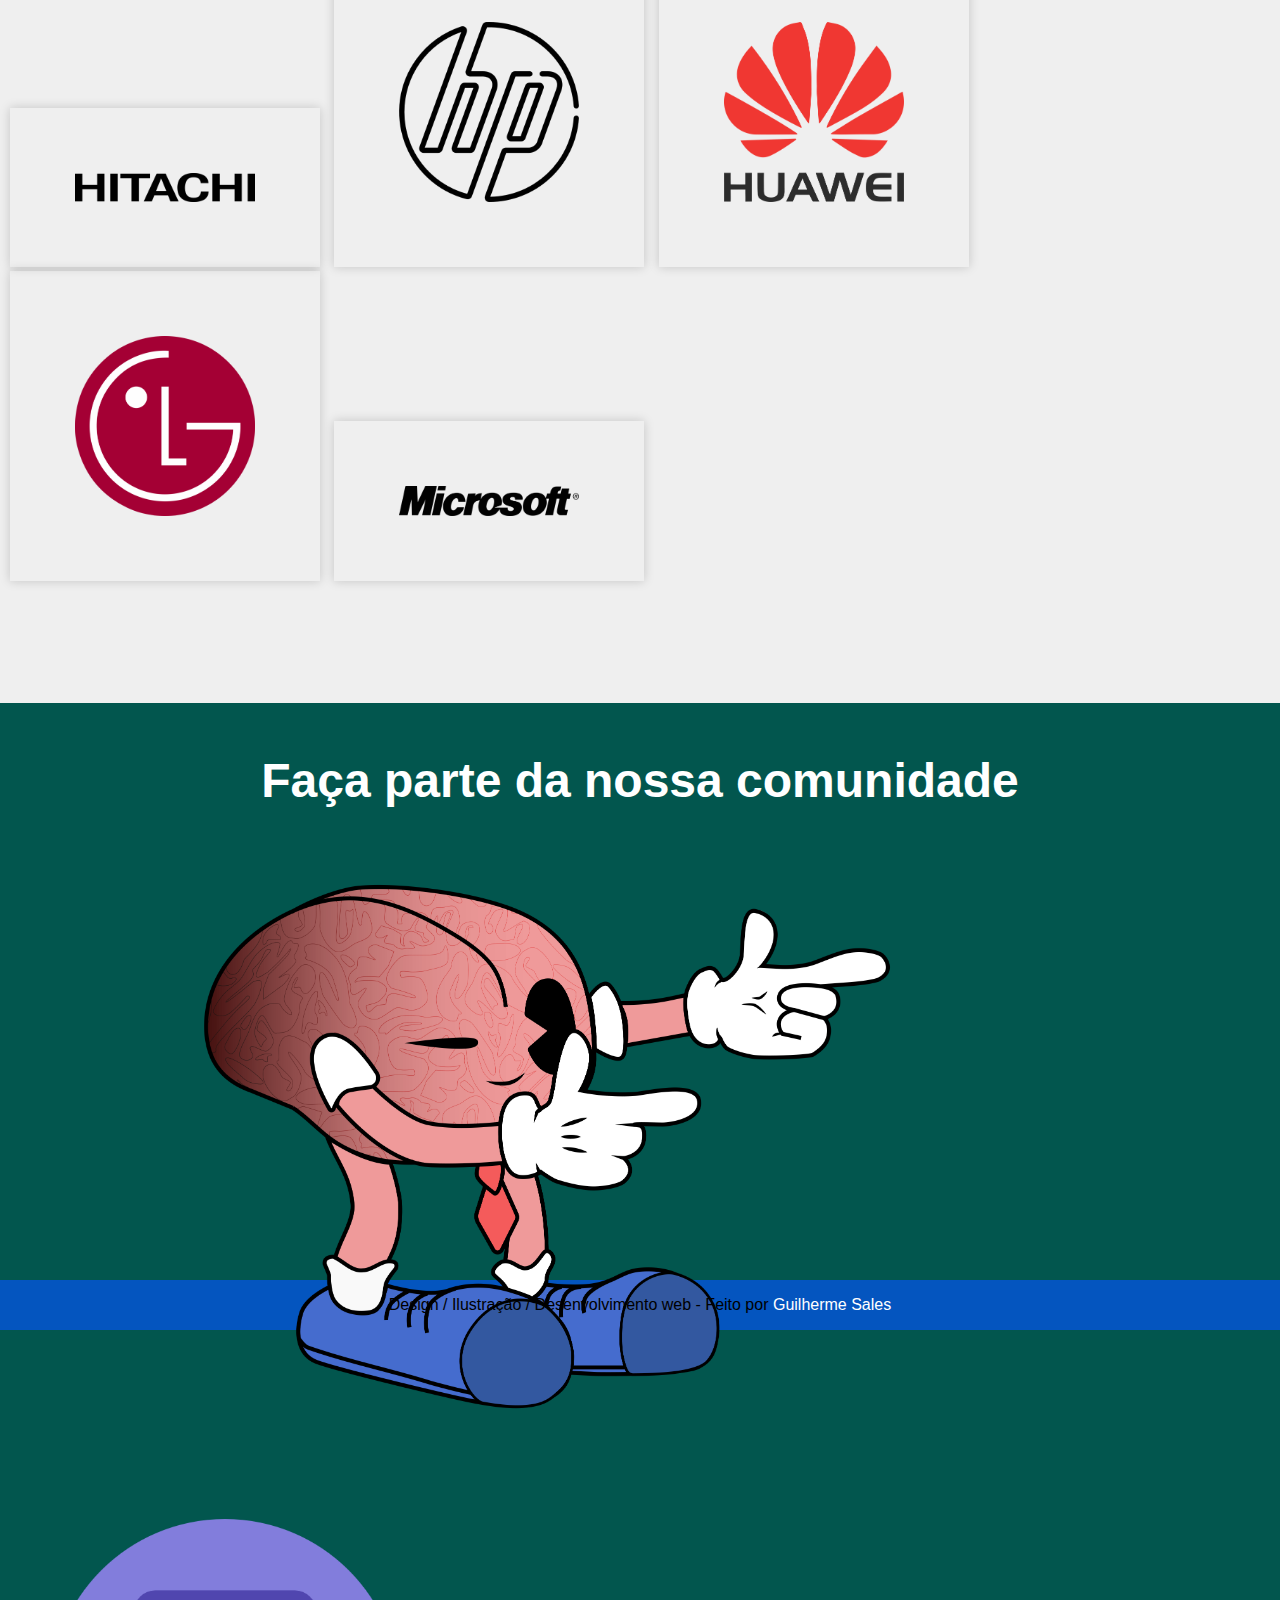
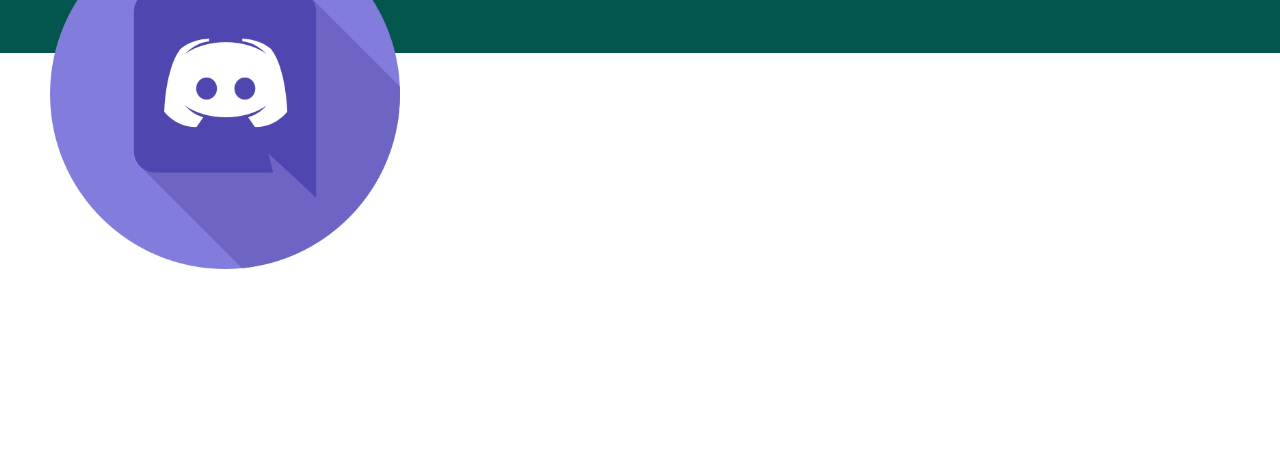
==== commit 3a82b574: "cerebrinho 2 add" ====
--- a/index.html
+++ b/index.html
@@ -33,7 +33,7 @@
      <a href="mercado.html" target="_blank">
         <li>Conheça sobre o mercado</li>
       </a> 
-      <a href="#">
+      <a href="#comunidade">
         <li>Contato</li>
       </a>
     </ul>
@@ -148,7 +148,9 @@
       <img src="img/img_marcas/microsoft-brand-icon-illustration-top-tech-company-logotype-free-png.webp" alt="marca Microsoft">
     </section>
     <section id="comunidade">
-    <img src="img/cerebrinho/cerebrinho.png" alt="">
+      <h1>Faça parte da nossa comunidade</h1>
+    <div><img style="margin-left: 200px;" src="img/cerebrinho/cerebrinho 2.png" alt="cerebrinho apontando"> <!--parece o bolsonaro kkkkkkkk-->
+    <a href="#"><img style="width: 350px; margin-bottom: 200px;" src="img/906361.png" alt="Discord"></a></div>
     </section>
   </main>
   <footer>
--- a/style.css
+++ b/style.css
@@ -227,8 +227,17 @@
   height: 950px;
 }
 #comunidade img{
-  width: 200px;
-}
+  width: 700px;
+  margin: 50px;
+}
+#comunidade h1{
+  text-align: center;
+  color: white;
+  font-size: 3em;
+  padding-top: 50px;
+  margin: 20px;
+}
+
 footer{
   display: flex;
   justify-content: center;
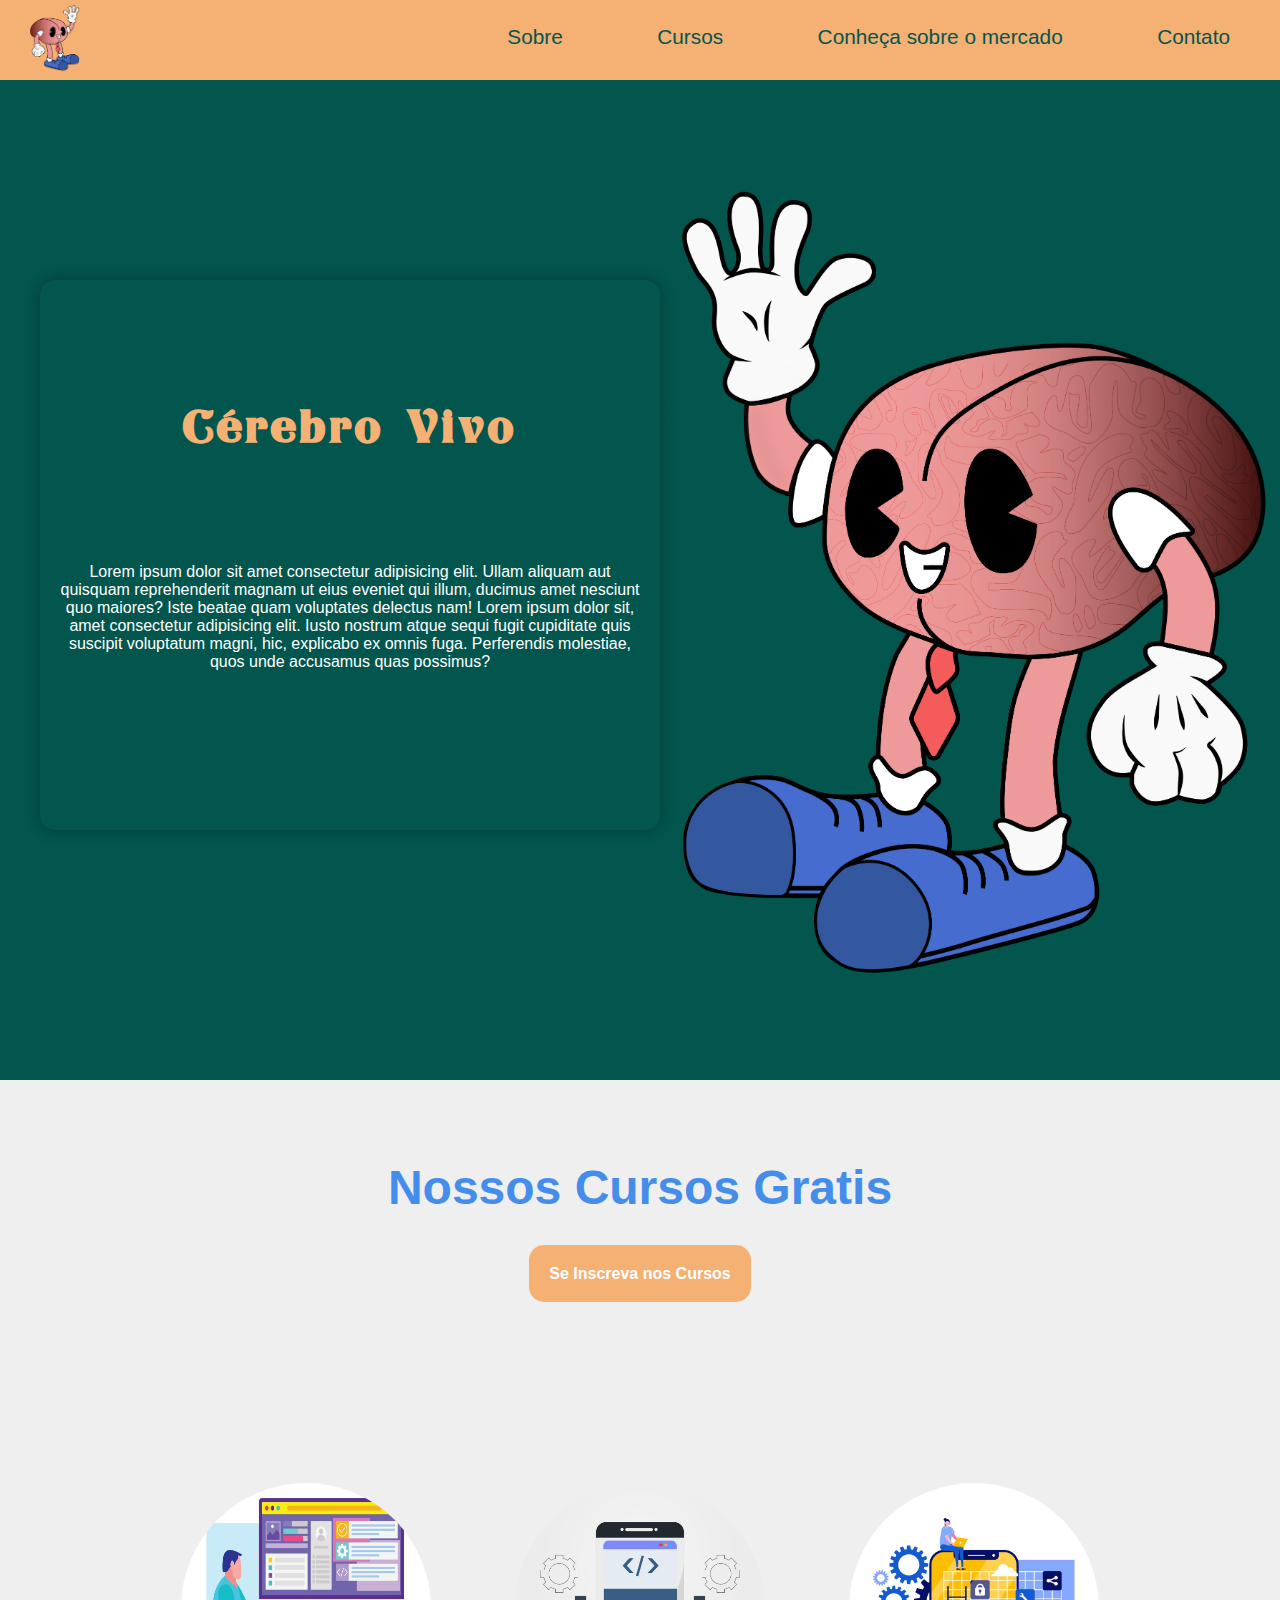
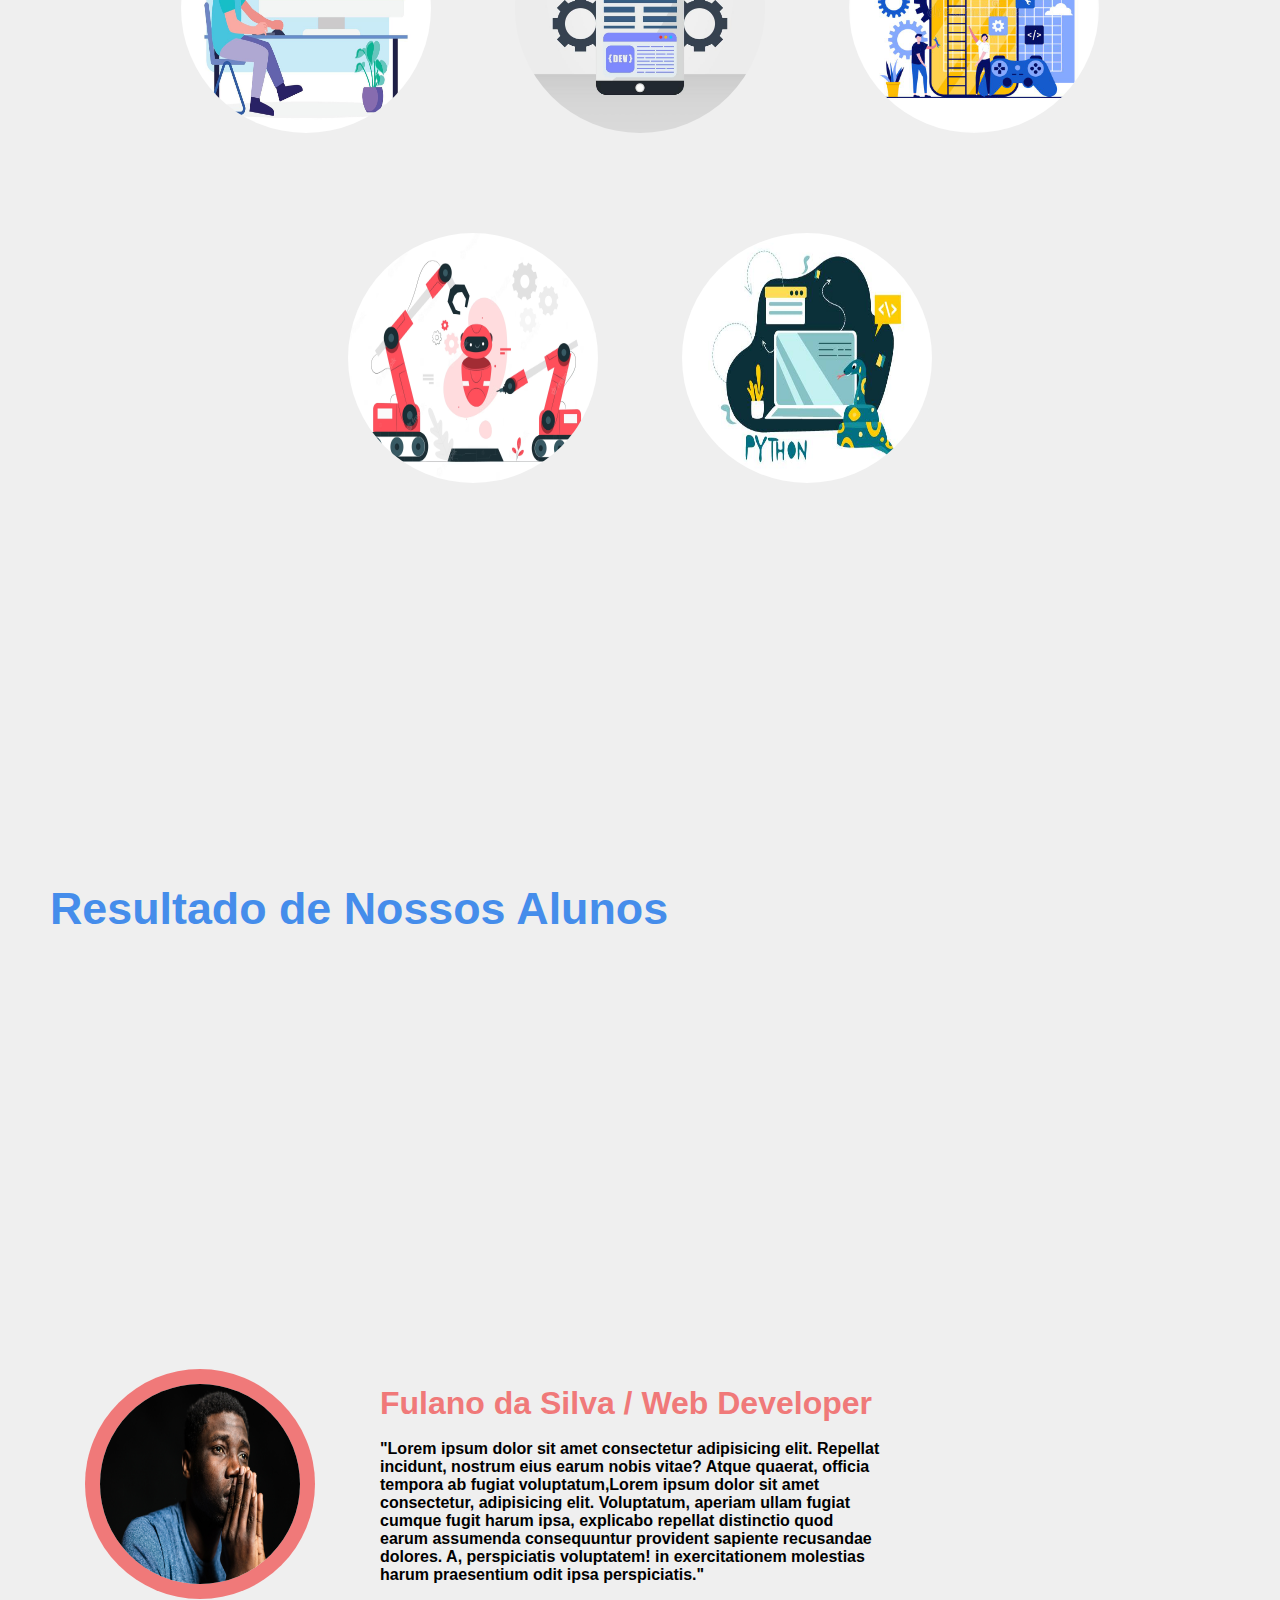
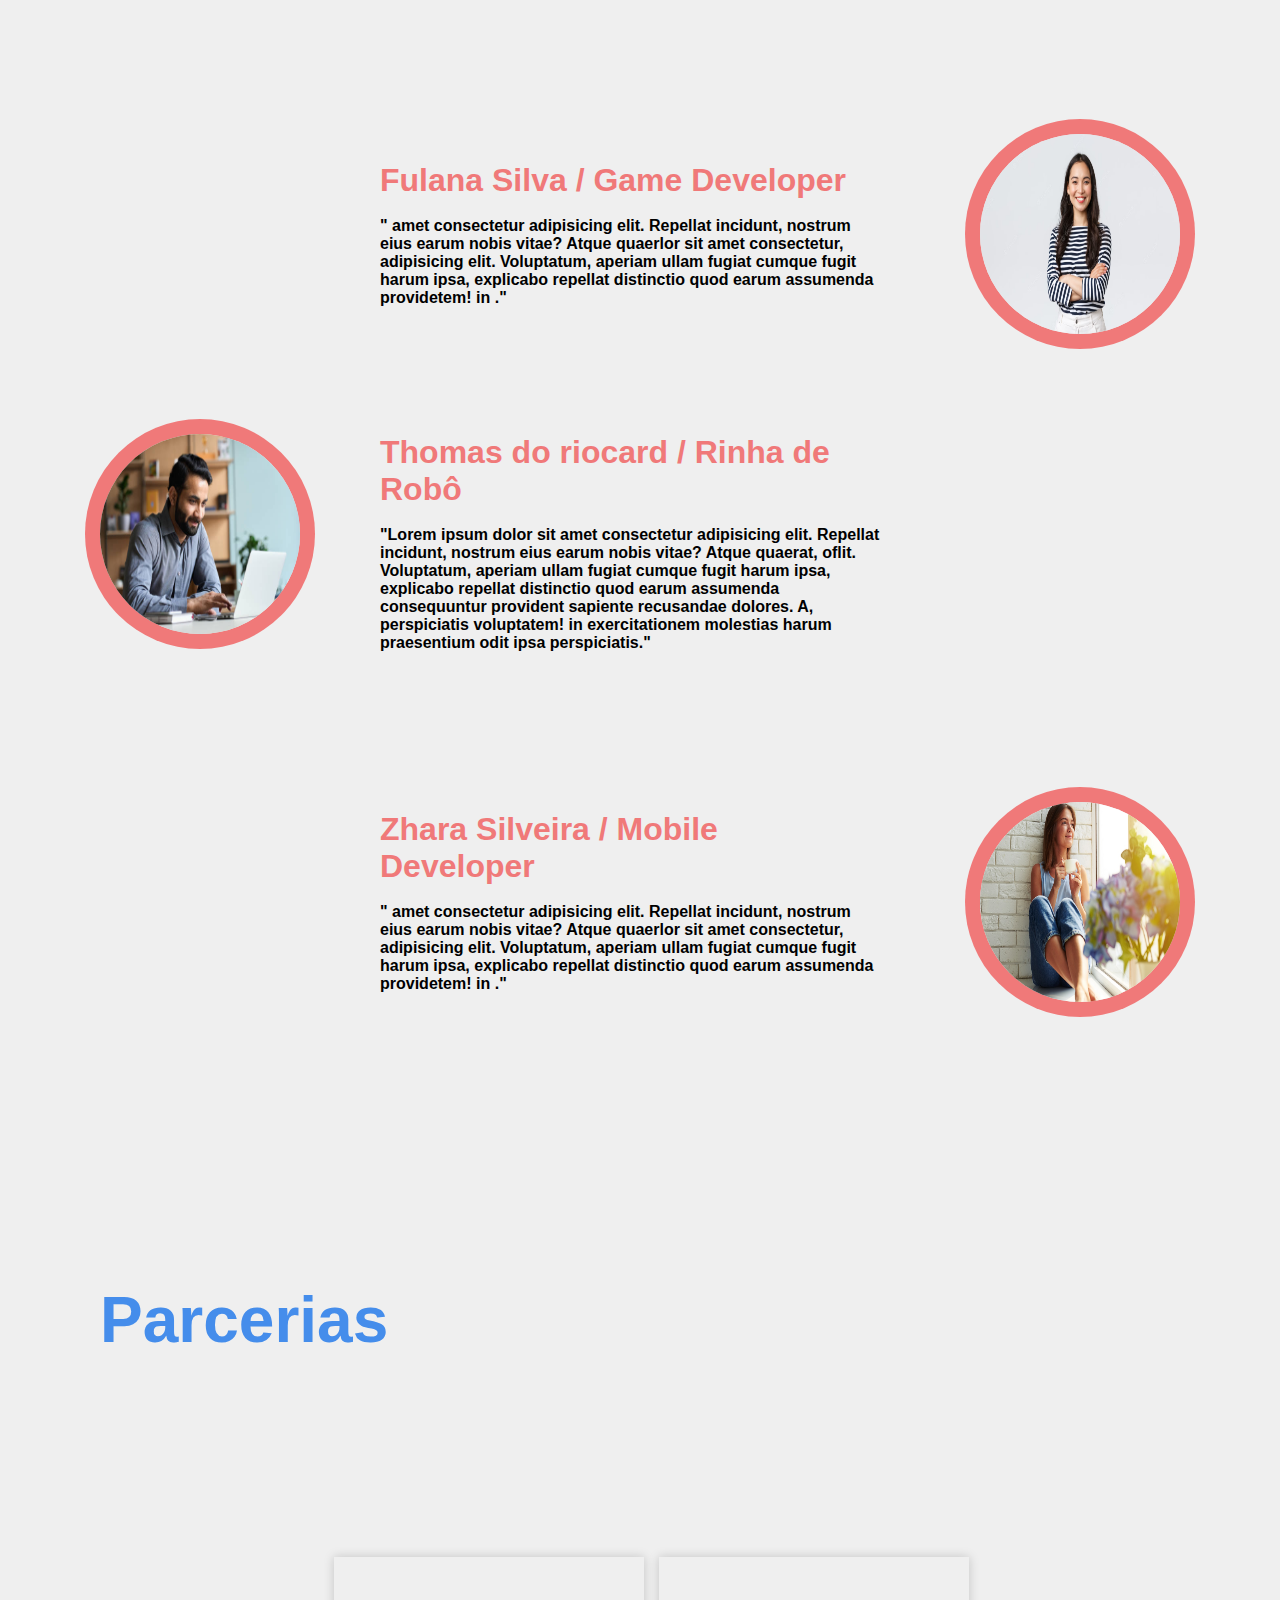
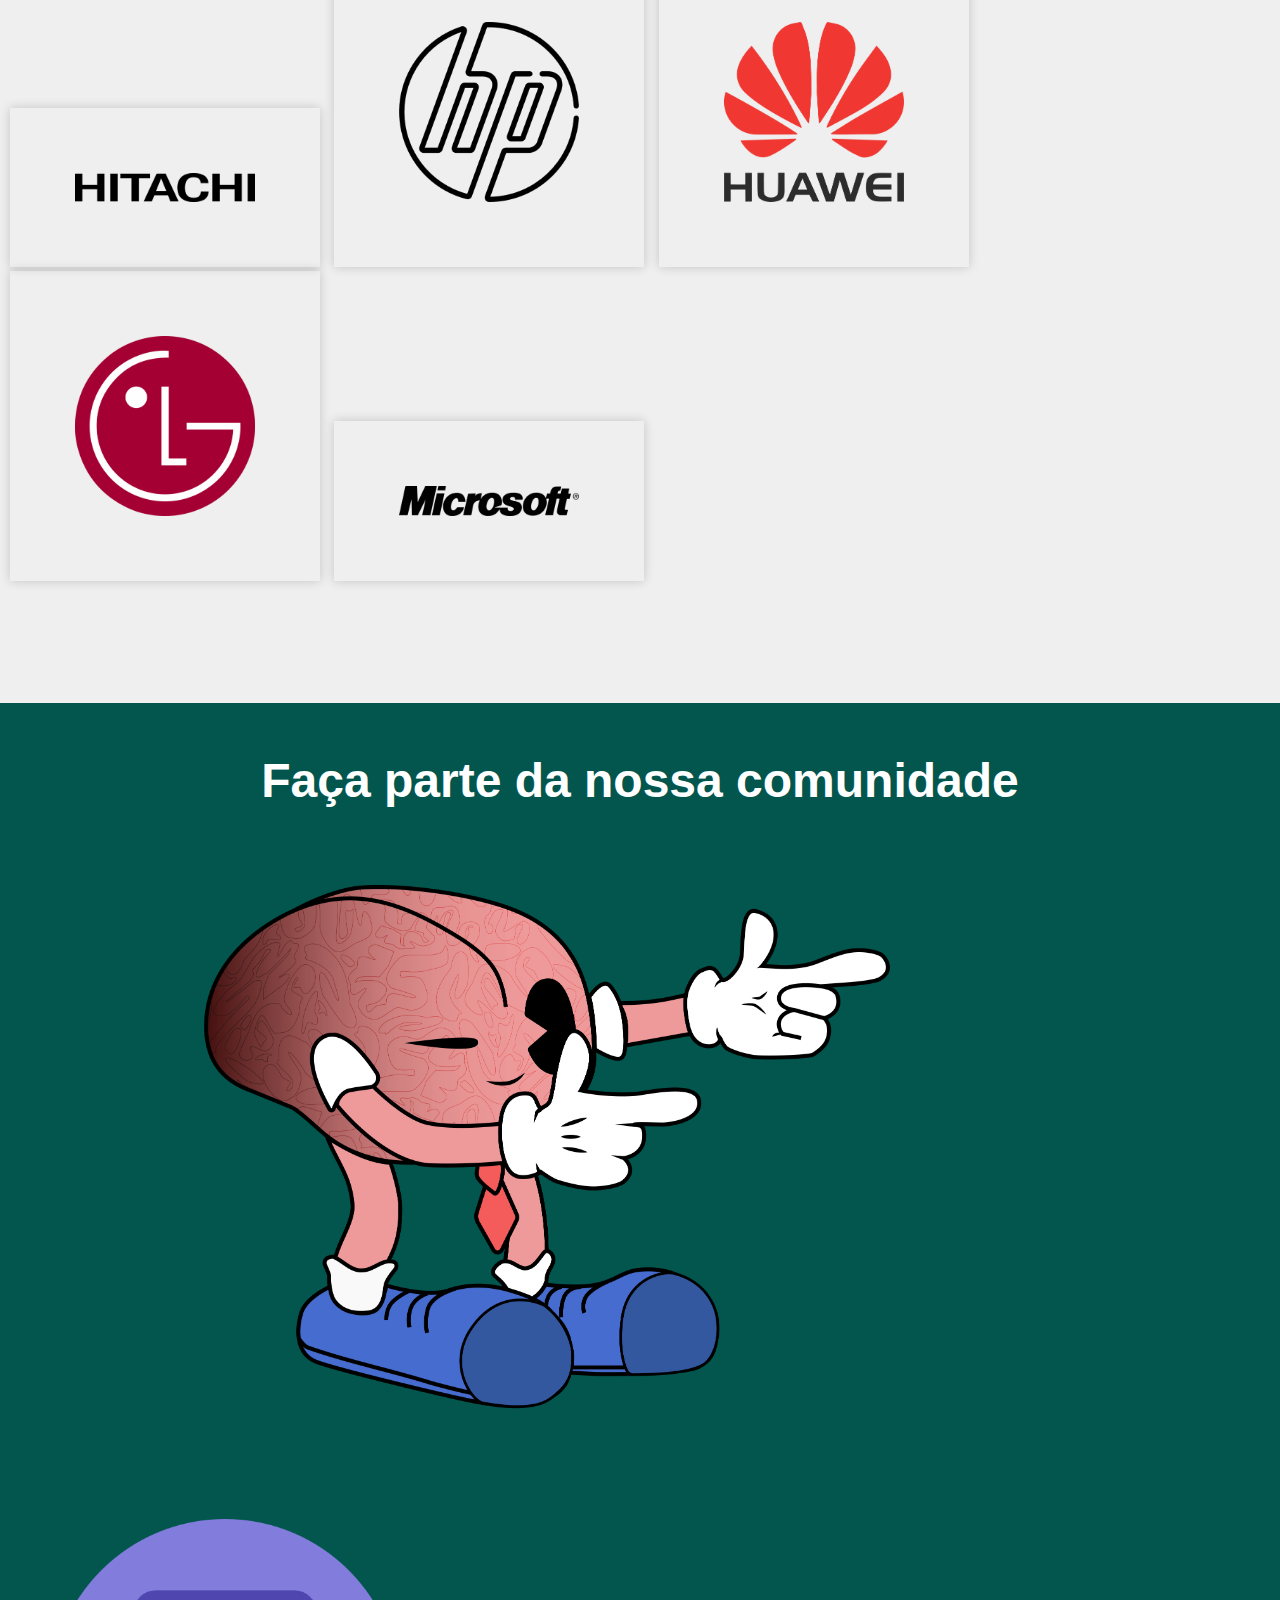
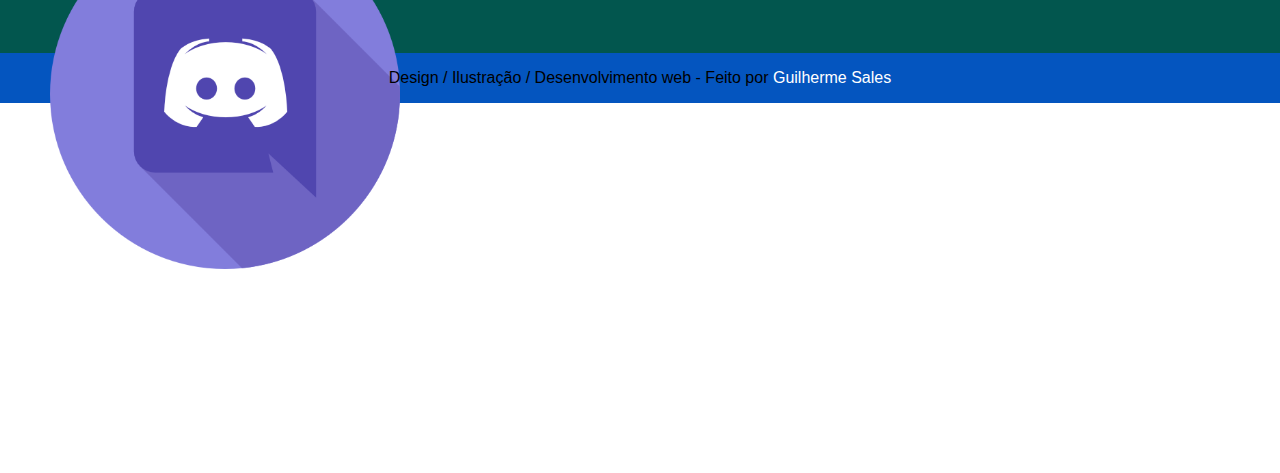
==== commit fbee410e: "finalizado ... ou quase" ====
--- a/index.html
+++ b/index.html
@@ -126,7 +126,7 @@
           <img src="img/img_pessoas/estilo-de-vida-beleza-e-moda-conceito-de-emocoes-de-pessoas-jovem-gerente-de-escritorio-feminino-asiatico-ceo-com-expressao-satisfeita-em-pe-sobre-um-fundo-branco-sorrindo-com-os-bracos-cruzados.avif" alt="imagem de aluno">
         </div>
         <div class="aluno1">
-          <img src="img/img_pessoas/istockphoto-1307615661-612x612.jpg">
+          <img src="img/img_pessoas/istockphoto-1307615661-612x612.jpg" alt="imagem de aluno">
           <p><strong>Thomas do riocard / Rinha de Robô</strong>
             <br> <br>
             "Lorem ipsum dolor sit amet consectetur adipisicing elit. Repellat incidunt, nostrum eius earum nobis vitae? Atque quaerat, oflit. Voluptatum, aperiam ullam fugiat cumque fugit harum ipsa, explicabo repellat distinctio quod earum assumenda consequuntur provident sapiente recusandae dolores. A, perspiciatis voluptatem! in exercitationem molestias harum praesentium odit ipsa perspiciatis."</p>
--- a/style.css
+++ b/style.css
@@ -103,7 +103,7 @@
   transform: scaleX(-1);
 }
 main{
-  height: 5000px;
+
   background-color: rgb(239, 239, 239);
 }
 #cursos{
@@ -244,6 +244,7 @@
   align-items: center;
   height: 50px;
   background-color: #0455BF;
+
 }
 footer a{
   color: white;
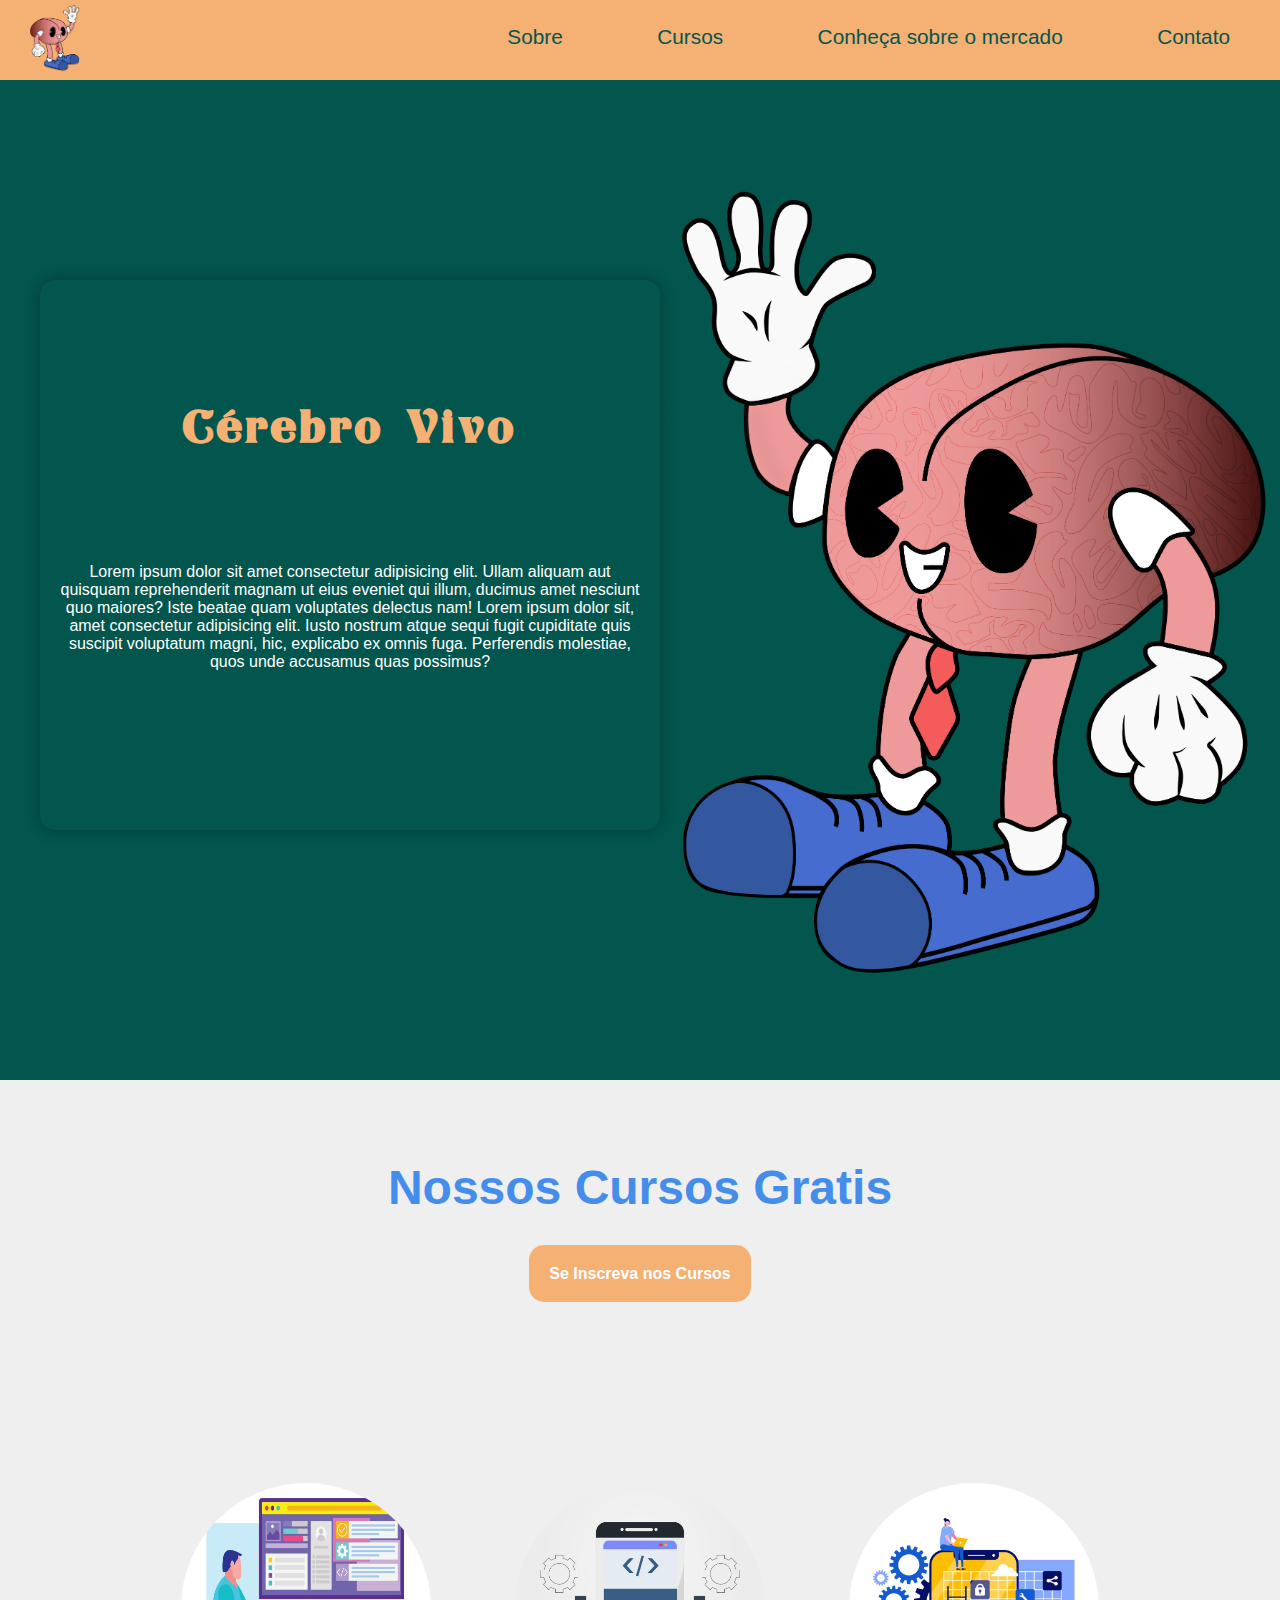
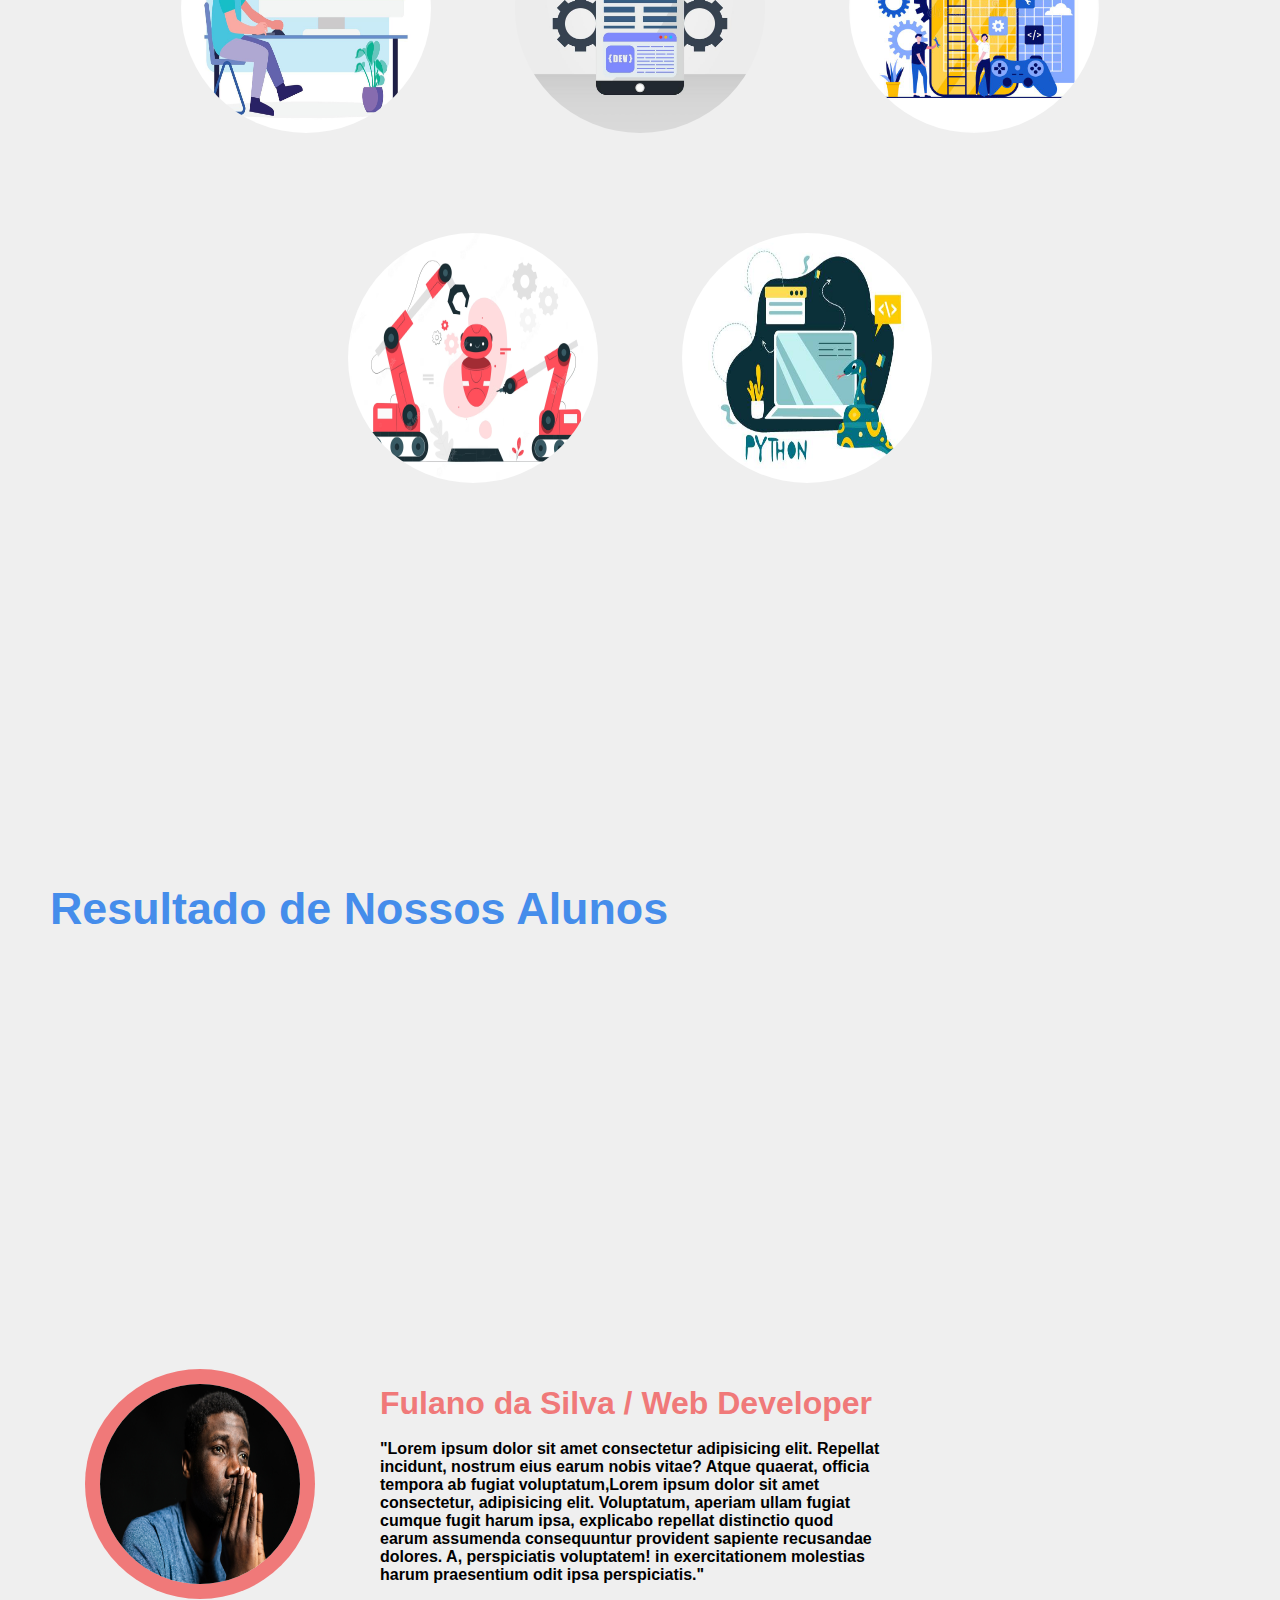
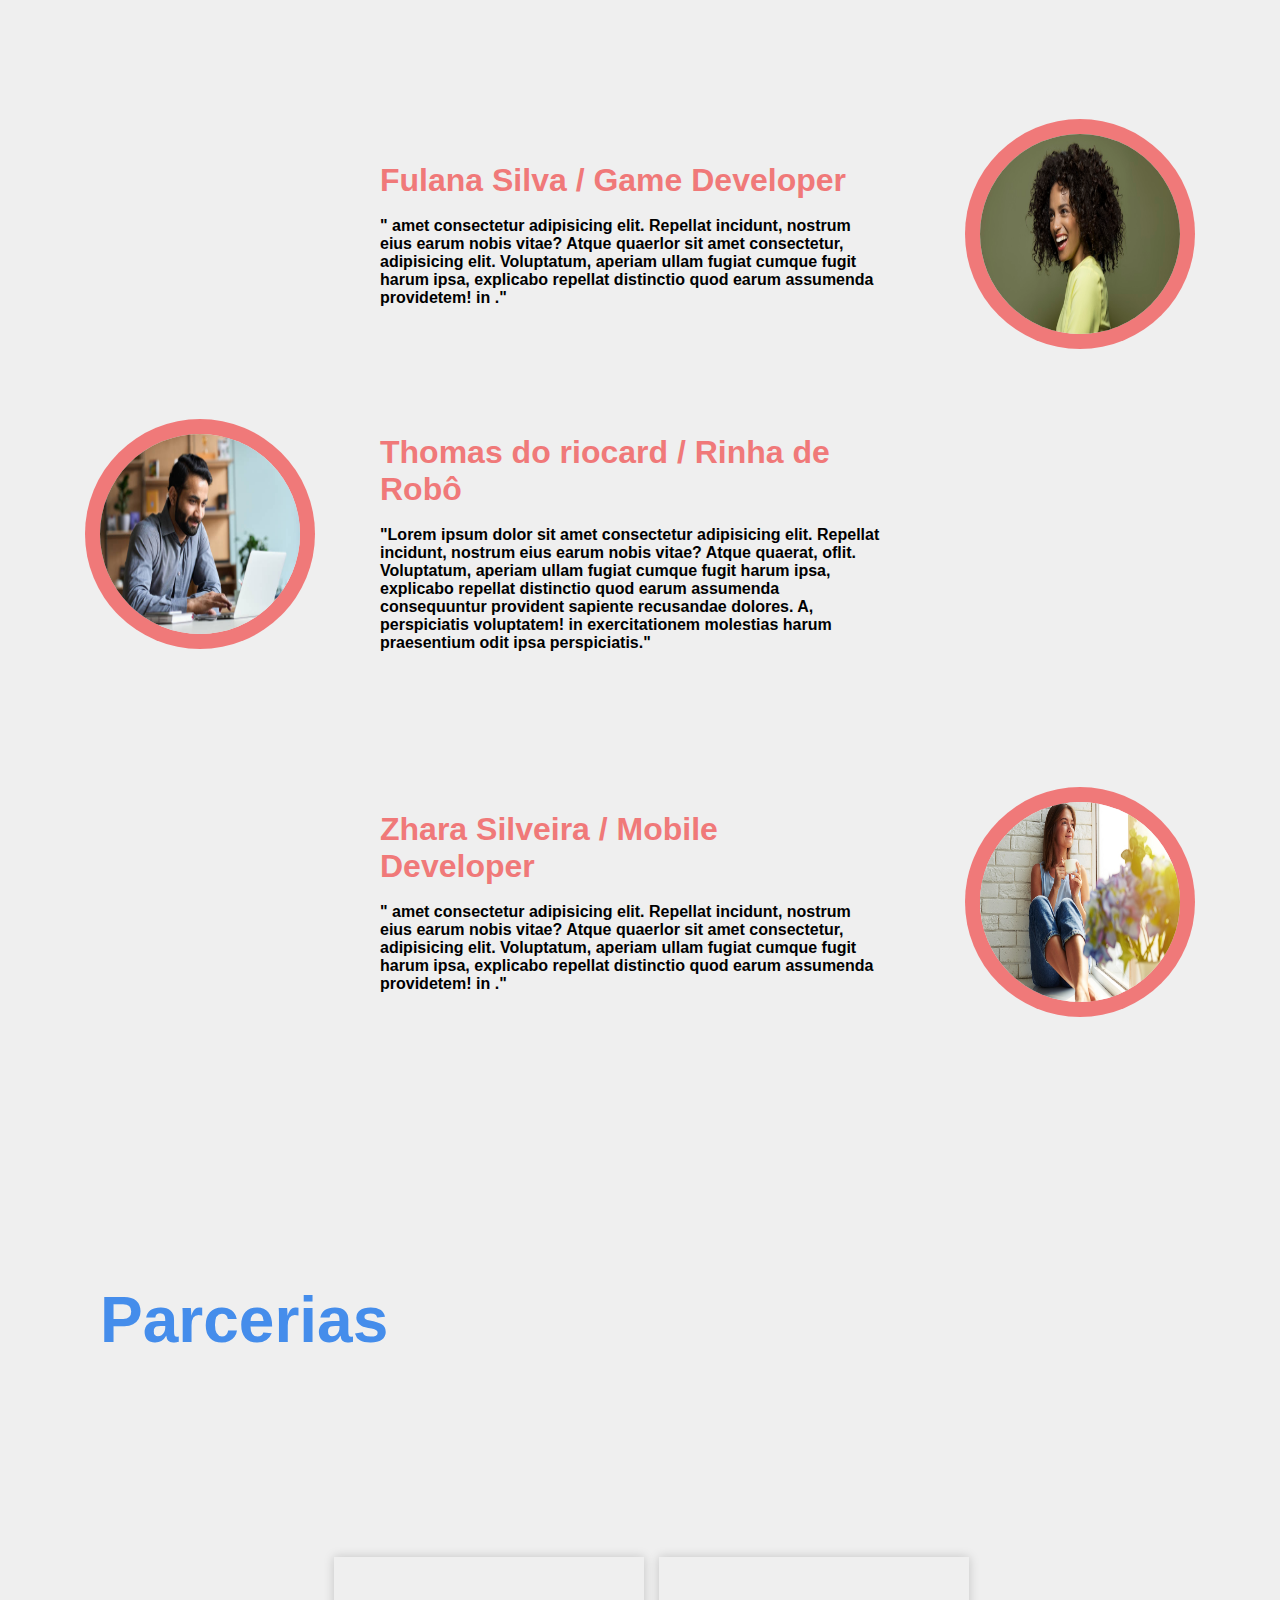
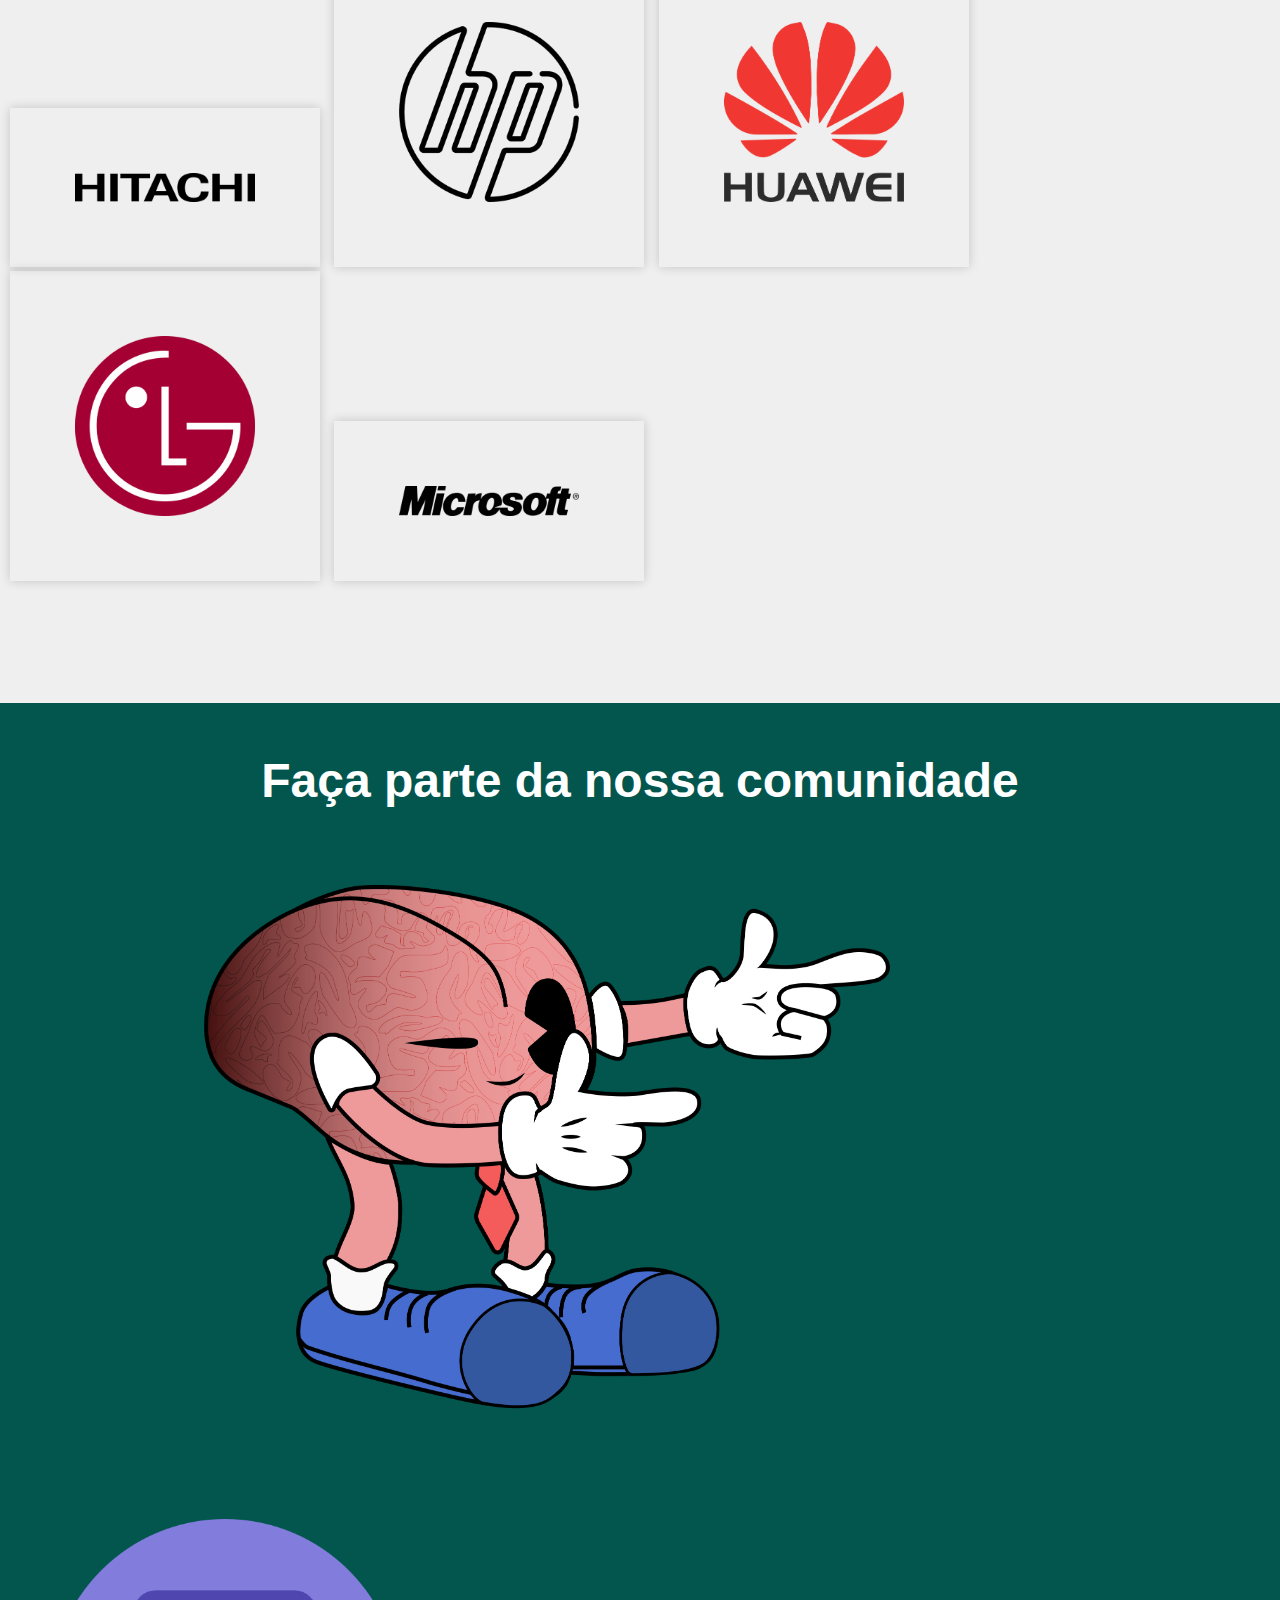
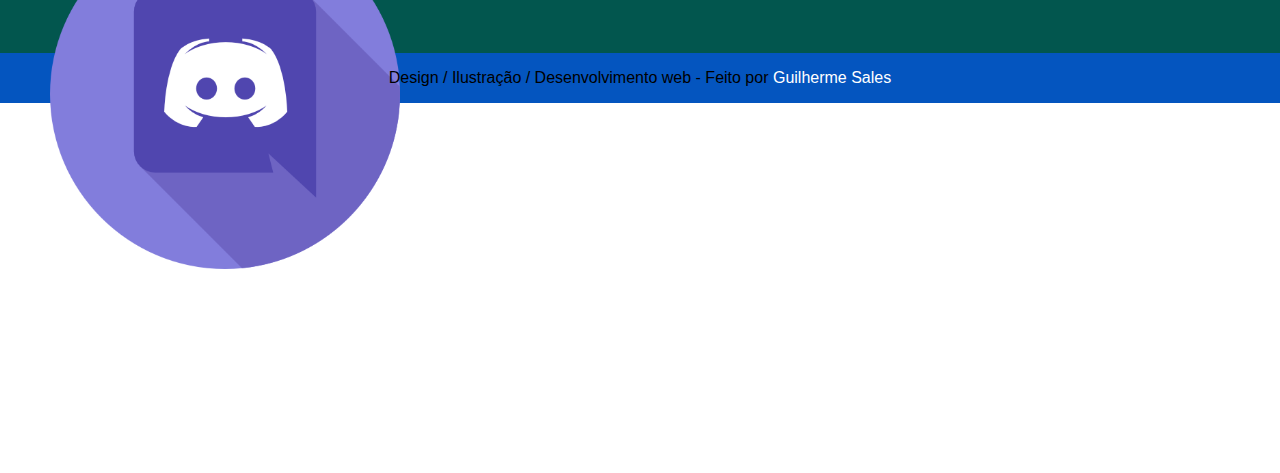
==== commit f520e690: "mudei uma imagem, tava dando problema" ====
--- a/index.html
+++ b/index.html
@@ -123,7 +123,7 @@
           <p><strong>Fulana Silva / Game Developer</strong>
             <br> <br>
             " amet consectetur adipisicing elit. Repellat incidunt, nostrum eius earum nobis vitae? Atque quaerlor sit amet consectetur, adipisicing elit. Voluptatum, aperiam ullam fugiat cumque fugit harum ipsa, explicabo repellat distinctio quod earum assumenda  providetem! in ."</p>
-          <img src="img/img_pessoas/estilo-de-vida-beleza-e-moda-conceito-de-emocoes-de-pessoas-jovem-gerente-de-escritorio-feminino-asiatico-ceo-com-expressao-satisfeita-em-pe-sobre-um-fundo-branco-sorrindo-com-os-bracos-cruzados.avif" alt="imagem de aluno">
+          <img src="img/img_pessoas/pessoa-expansiva-principais-caracteristicas-desta-personalidade.jpg" alt="imagem de aluno">
         </div>
         <div class="aluno1">
           <img src="img/img_pessoas/istockphoto-1307615661-612x612.jpg" alt="imagem de aluno">
